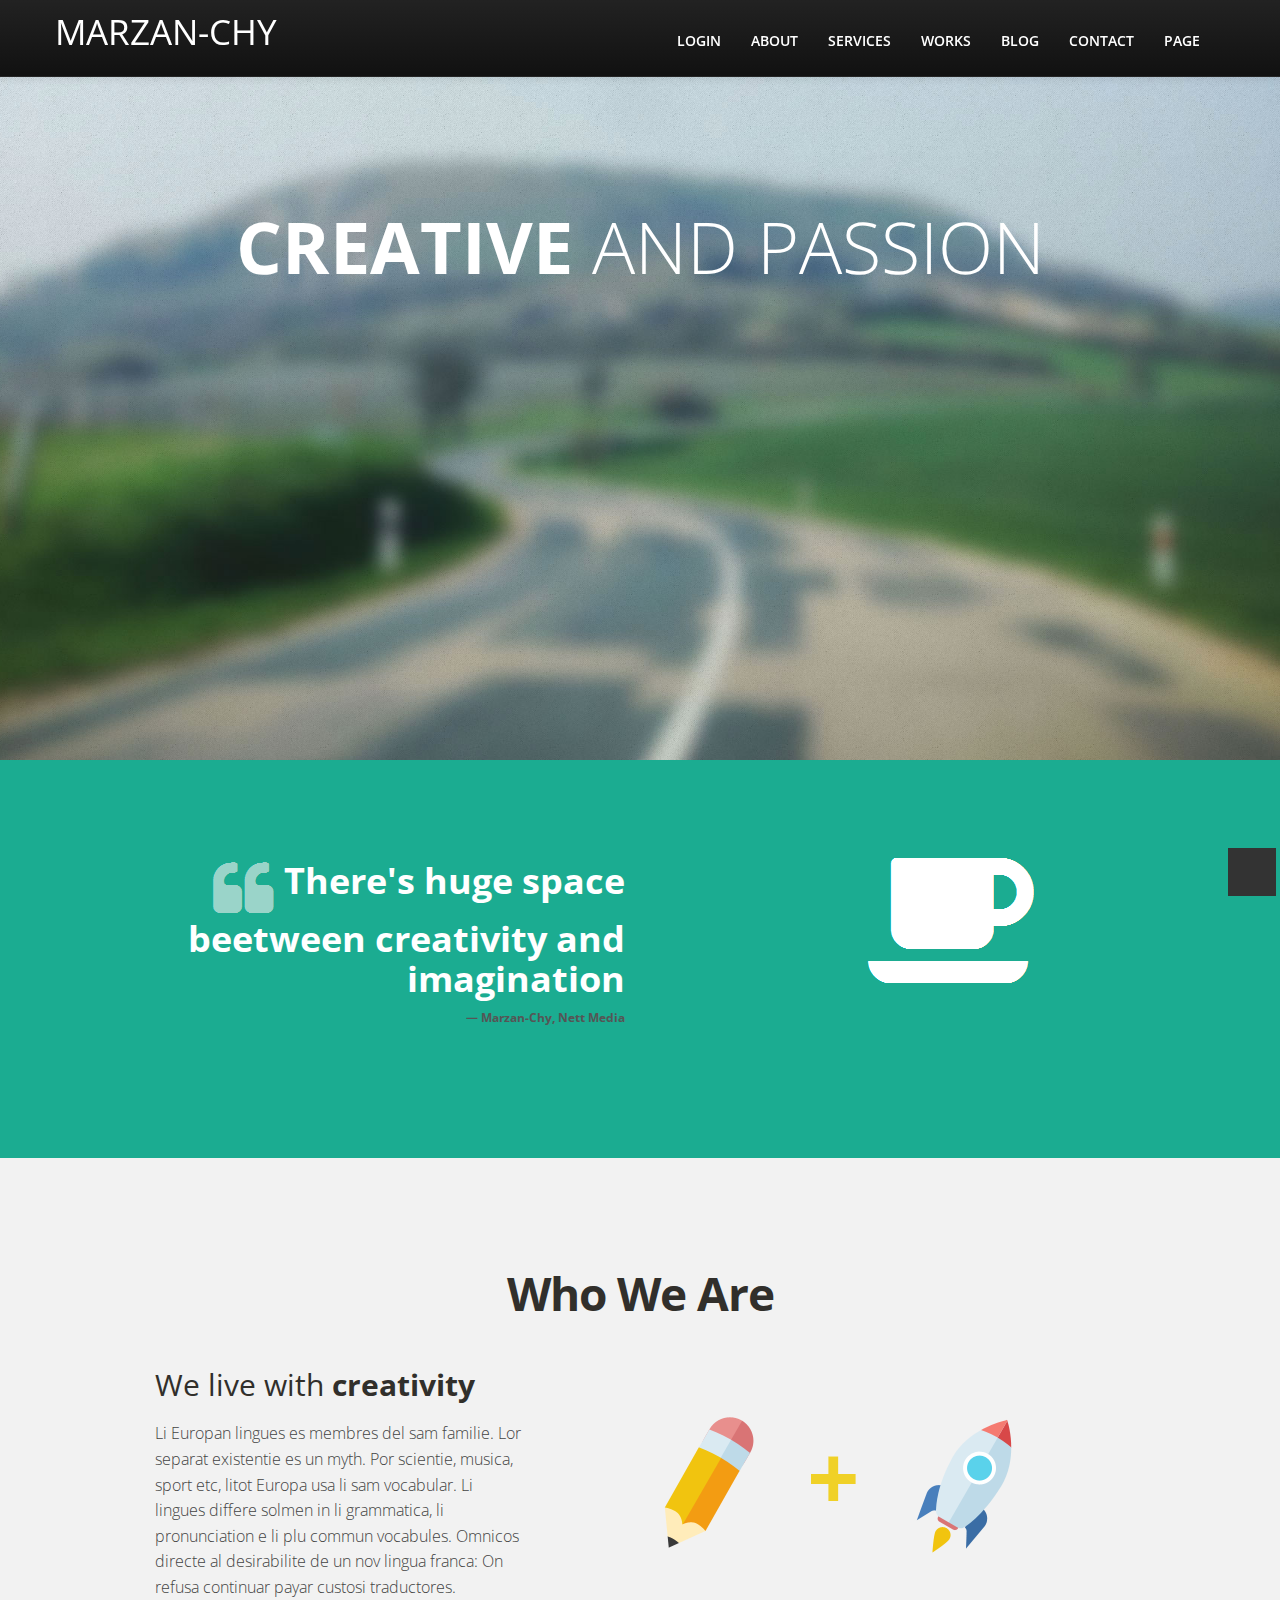
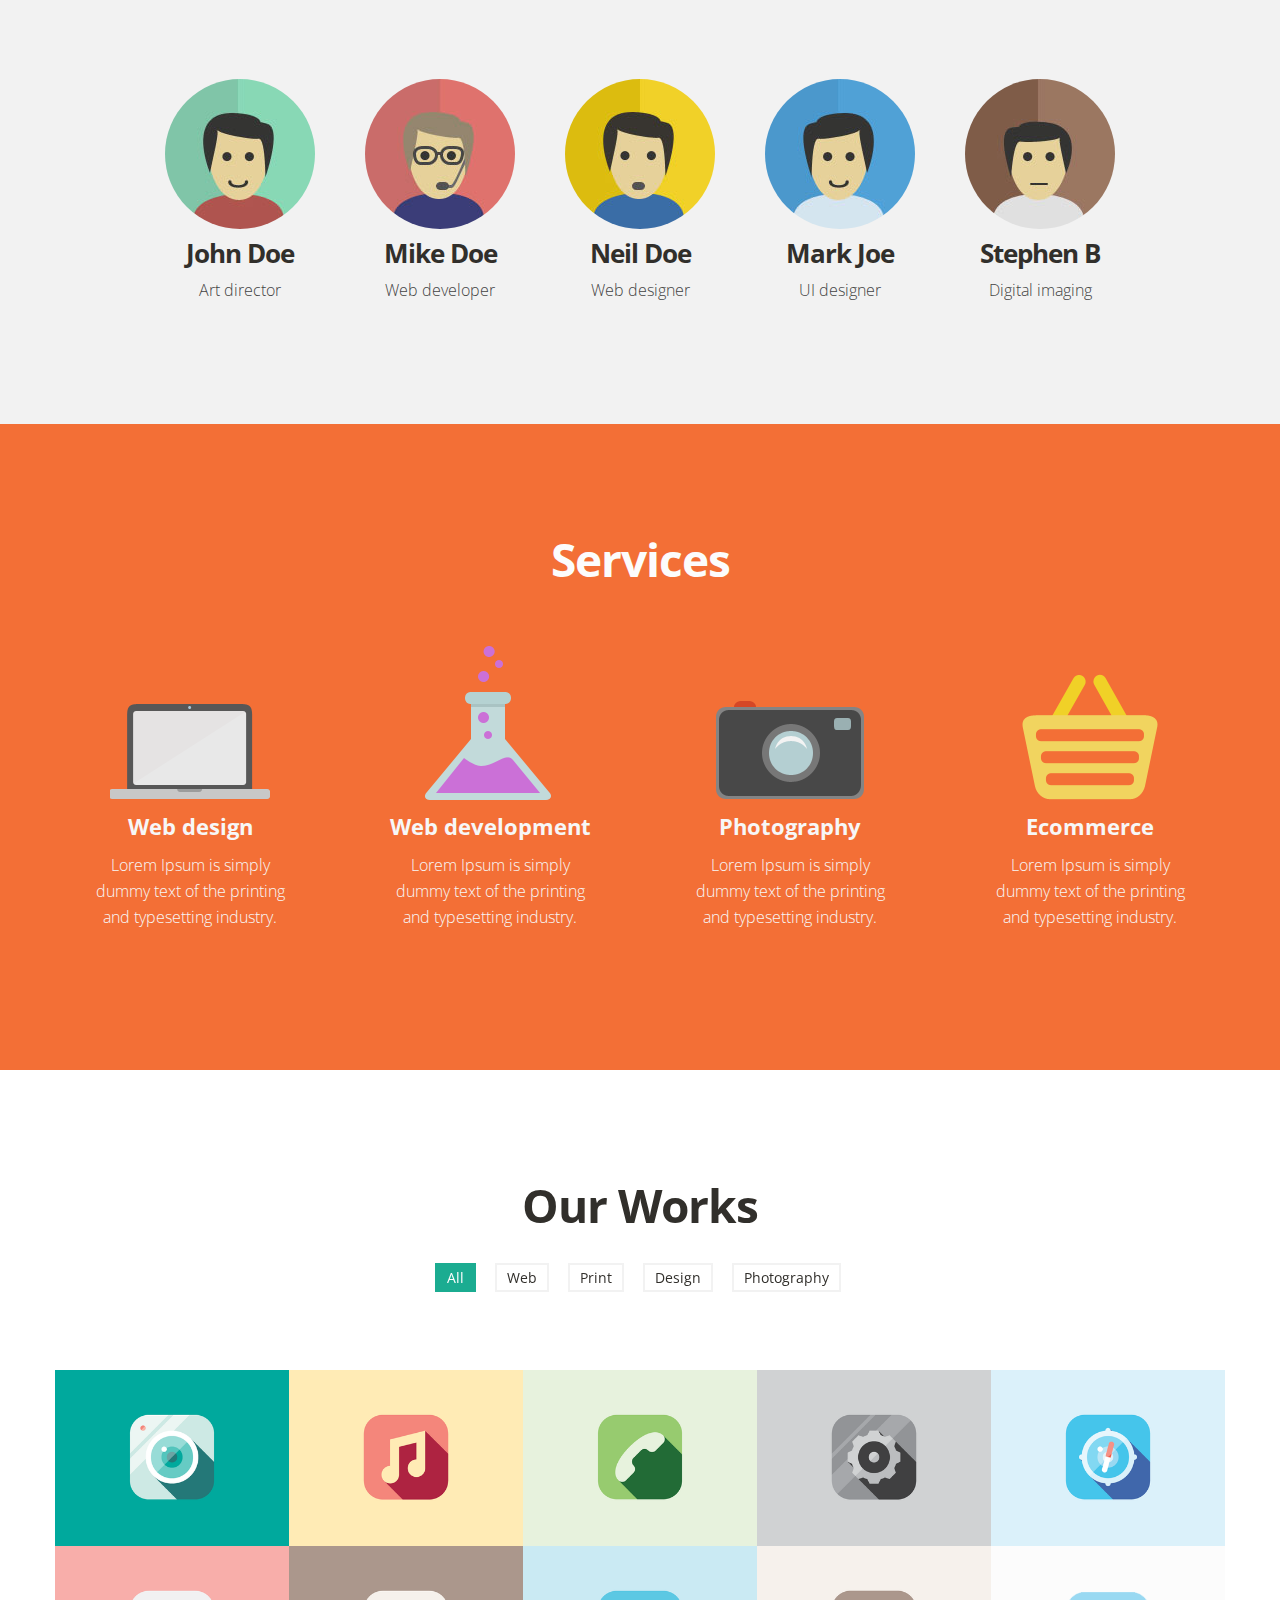
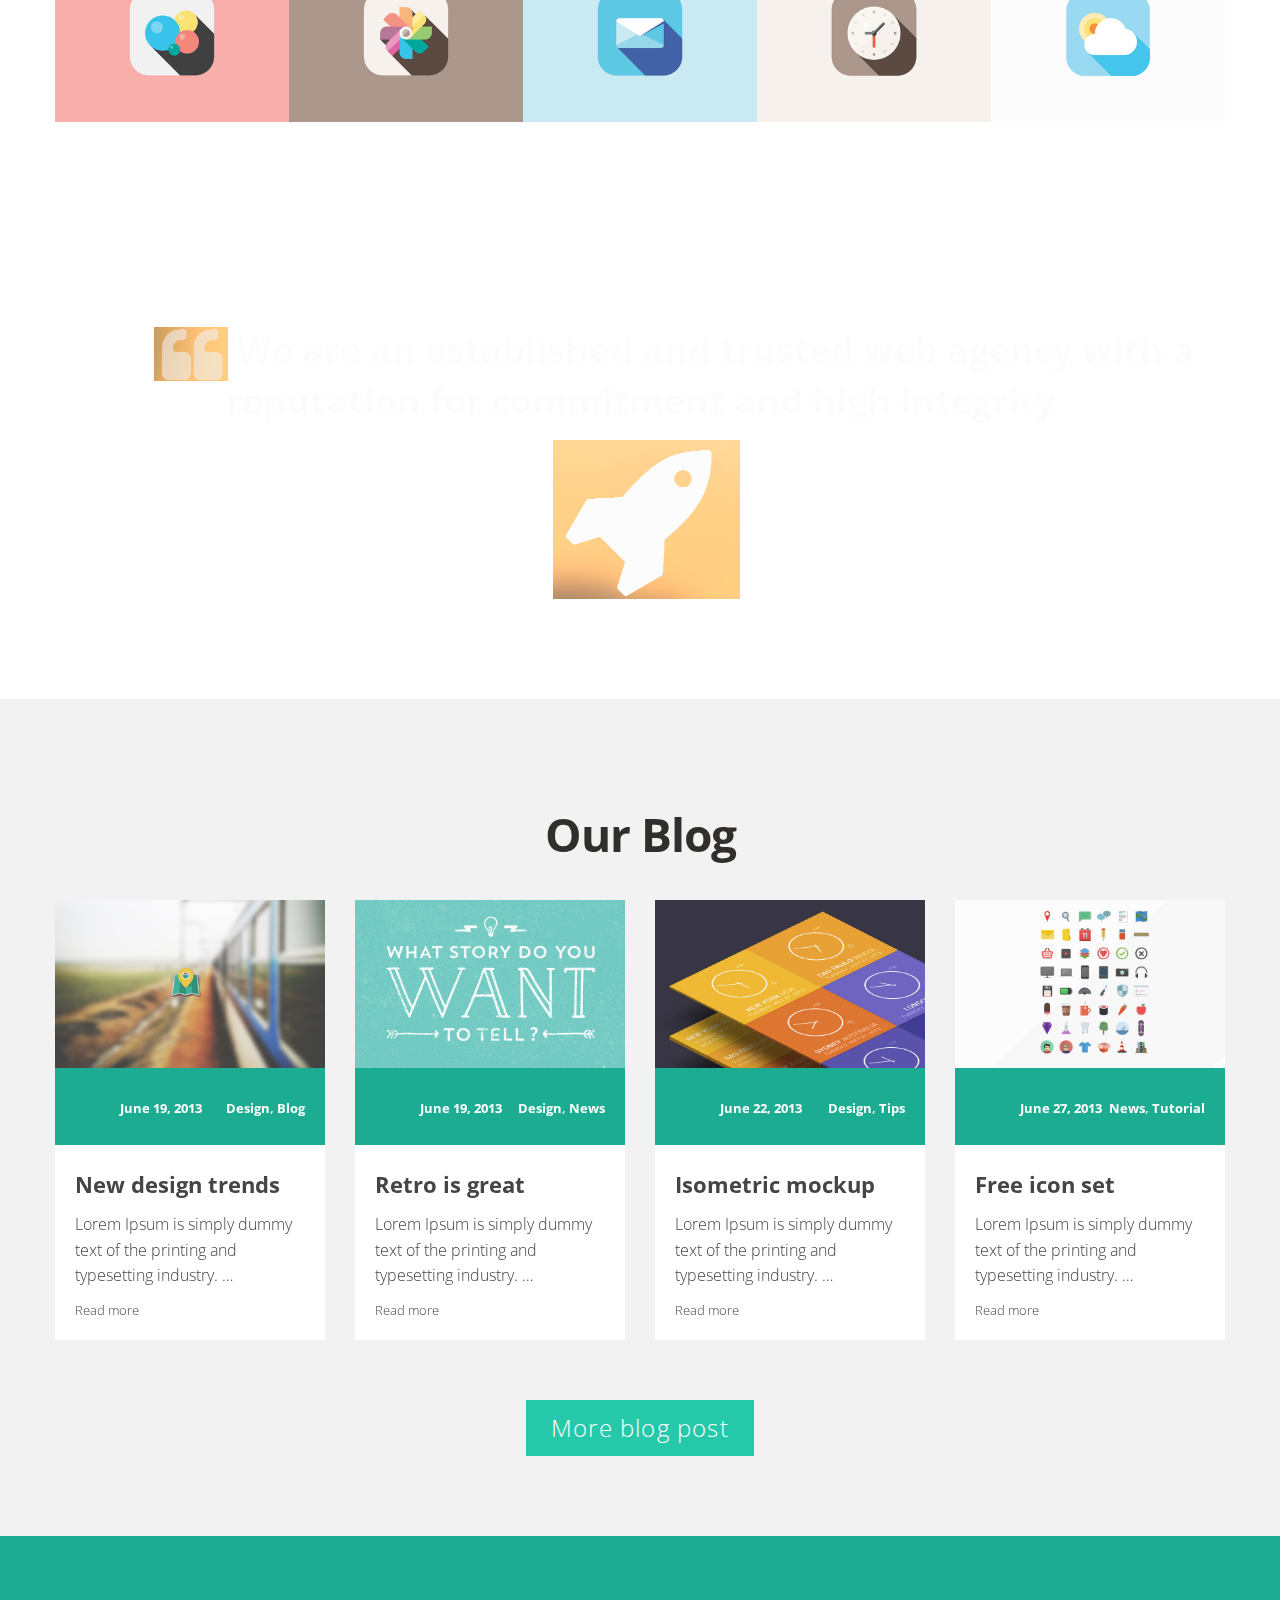
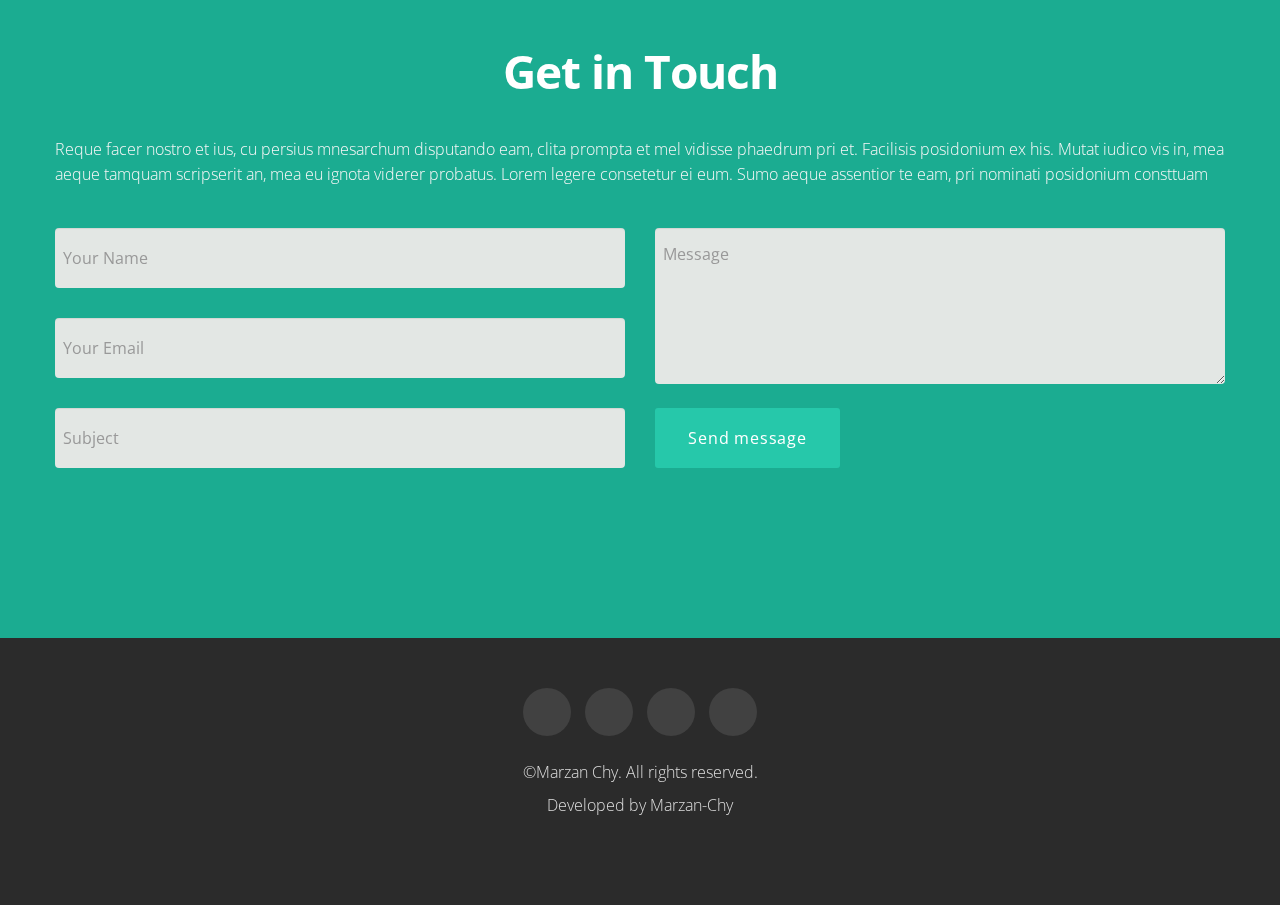
==== index.html @ b180c830 "Update index.html" ====
<!DOCTYPE HTML>
<html lang="en">

<head>
	<meta charset="utf-8">
	<title>Marzan-Portfolio</title>
	<meta name="viewport" content="width=device-width, initial-scale=1.0">
	<meta name="description" content="">
	<meta name="author" content="">
	<link href="bootstrap-responsive.css" rel="stylesheet">
	<link href="style.css" rel="stylesheet">
	<link href="default.css" rel="stylesheet">
	<link rel="shortcut icon" href="favicon.ico">
	<!-- =======================================================
    Theme Name: Marzan Chy
    Theme URL:https://m.facebook.com/marzan40
    Author:Marzan
    Author URL: https://marzanchy.blogspot.com
	======================================================= -->
</head>

<body>
	<!-- navbar -->
	<div class="navbar-wrapper">
		<div class="navbar navbar-inverse navbar-fixed-top">
			<div class="navbar-inner">
				<div class="container">
					<!-- Responsive navbar -->
					<a class="btn btn-navbar" data-toggle="collapse" data-target=".nav-collapse"><span class="icon-bar"></span><span class="icon-bar"></span><span class="icon-bar"></span>
				</a>
					<h1 class="brand"><a href="index.html">Marzan-</a></h1>
					<h1 class="brand"><a href="index.html">chy</a></h1>
					
					<!-- navigation -->
					<nav class="pull-right nav-collapse collapse">
						<ul id="menu-main" class="nav">
							<li><a title="team" href="form-login.html">Login</a></li>
							<li><a title="team" href="#about">About</a></li>
							<li><a title="services" href="#services">Services</a></li>
							<li><a title="works" href="#works">Works</a></li>
							<li><a title="blog" href="#blog">Blog</a></li>
							<li><a title="contact" href="#contact">Contact</a></li>
							<li><a href="page.html">Page</a></li>
						</ul>
					</nav>
				</div>
			</div>
		</div>
	</div>
	<!-- Header area -->
	<div id="header-wrapper" class="header-slider">
		<header class="clearfix">
			<div class="logo">
				<a href="form-login.html"><img src="lo.jpg" alt="" /></a>
				<a href="signup.html"><img src="re.jpg" alt="" /></a>
				
			</div>
			<div class="container">
				<div class="row">
					<div class="span12">
						<div id="main-flexslider" class="flexslider">
							<ul class="slides">
								<li>
									<p class="home-slide-content">
										<strong>creative</strong> and passion
									</p>
								</li>
								<li>
									<p class="home-slide-content">
										Eat and drink <strong>design</strong>
									</p>
								</li>
								<li>
									<p class="home-slide-content">
										We loves <strong>simplicity</strong>
									</p>
								</li>
							</ul>
						</div>
						<!-- end slider -->
					</div>
				</div>
			</div>
		</header>
	</div>
	<!-- spacer section -->
	<section class="spacer green">
		<div class="container">
			<div class="row">
				<div class="span6 alignright flyLeft">
					<blockquote class="large">
					<img src="Capture2.PNG" alt="" />
						There's huge space beetween creativity and imagination <cite>Marzan-Chy, Nett Media</cite>
					</blockquote>
				</div>
				<div class="span6 aligncenter flyRight">
					<i class="icon-coffee icon-10x"><img src="Capture.PNG" alt="" /></i>
				</div>
			</div>
		</div>
	</section>
	<!-- end spacer section -->
	<!-- section: team -->
	<section id="about" class="section">
		<div class="container">
			<h4>Who We Are</h4>
			<div class="row">
				<div class="span4 offset1">
					<div>
						<h2>We live with <strong>creativity</strong></h2>
						<p>
							Li Europan lingues es membres del sam familie. Lor separat existentie es un myth. Por scientie, musica, sport etc, litot Europa usa li sam vocabular. Li lingues differe solmen in li grammatica, li pronunciation e li plu commun vocabules. Omnicos directe
							al desirabilite de un nov lingua franca: On refusa continuar payar custosi traductores.
						</p>
					</div>
				</div>
				<div class="span6">
					<div class="aligncenter">
						<img src="creativity.png" alt="" />
					</div>
				</div>
			</div>
			<div class="row">
				<div class="span2 offset1 flyIn">
					<div class="people">
						<img class="team-thumb img-circle" src="img-1.jpg" alt="" />
						<h3>John Doe</h3>
						<p>
							Art director
						</p>
					</div>
				</div>
				<div class="span2 flyIn">
					<div class="people">
						<img class="team-thumb img-circle" src="img-2.jpg" alt="" />
						<h3>Mike Doe</h3>
						<p>
							Web developer
						</p>
					</div>
				</div>
				<div class="span2 flyIn">
					<div class="people">
						<img class="team-thumb img-circle" src="img-3.jpg" alt="" />
						<h3>Neil Doe</h3>
						<p>
							Web designer
						</p>
					</div>
				</div>
				<div class="span2 flyIn">
					<div class="people">
						<img class="team-thumb img-circle" src="img-4.jpg" alt="" />
						<h3>Mark Joe</h3>
						<p>
							UI designer
						</p>
					</div>
				</div>
				<div class="span2 flyIn">
					<div class="people">
						<img class="team-thumb img-circle" src="img-5.jpg" alt="" />
						<h3>Stephen B</h3>
						<p>
							Digital imaging
						</p>
					</div>
				</div>
			</div>
		</div>
		<!-- /.container -->
	</section>
	<!-- end section: team -->
	<!-- section: services -->
	<section id="services" class="section orange">
		<div class="container">
			<h4>Services</h4>
			<!-- Four columns -->
			<div class="row">
				<div class="span3 animated-fast flyIn">
					<div class="service-box">
						<img src="laptop.png" alt="" />
						<h2>Web design</h2>
						<p>
							Lorem Ipsum is simply dummy text of the printing and typesetting industry.
						</p>
					</div>
				</div>
				<div class="span3 animated flyIn">
					<div class="service-box">
						<img src="lab.png" alt="" />
						<h2>Web development</h2>
						<p>
							Lorem Ipsum is simply dummy text of the printing and typesetting industry.
						</p>
					</div>
				</div>
				<div class="span3 animated-fast flyIn">
					<div class="service-box">
						<img src="camera.png" alt="" />
						<h2>Photography</h2>
						<p>
							Lorem Ipsum is simply dummy text of the printing and typesetting industry.
						</p>
					</div>
				</div>
				<div class="span3 animated-slow flyIn">
					<div class="service-box">
						<img src="basket.png" alt="" />
						<h2>Ecommerce</h2>
						<p>
							Lorem Ipsum is simply dummy text of the printing and typesetting industry.
						</p>
					</div>
				</div>
			</div>
		</div>
	</section>
	<!-- end section: services -->
	<!-- section: works -->
	<section id="works" class="section">
		<div class="container clearfix">
			<h4>Our Works</h4>
			<!-- portfolio filter -->
			<div class="row">
				<div id="filters" class="span12">
					<ul class="clearfix">
						<li>
							<a href="#" data-filter="*" class="active">
								<h5>All</h5>
							</a>
						</li>
						<li>
							<a href="#" data-filter=".web">
								<h5>Web</h5>
							</a>
						</li>
						<li>
							<a href="#" data-filter=".print">
								<h5>Print</h5>
							</a>
						</li>
						<li>
							<a href="#" data-filter=".design">
								<h5>Design</h5>
							</a>
						</li>
						<li>
							<a href="#" data-filter=".photography">
								<h5>Photography</h5>
							</a>
						</li>
					</ul>
				</div>
				<!-- END PORTFOLIO FILTERING -->
			</div>
			<div class="row">
				<div class="span12">
					<div id="portfolio-wrap">
						<!-- portfolio item -->
						<div class="portfolio-item grid print photography">
							<div class="portfolio">
								<a href="big.jpg" data-pretty="prettyPhoto[gallery1]" class="portfolio-image">
						<img src="1.png" alt="" />
						<div class="portfolio-overlay">
							<div class="thumb-info">
								<h5>Portfolio name</h5>
								<i class="icon-plus icon-2x"></i>
							</div>
						</div>
						</a>
							</div>
						</div>
						<!-- end portfolio item -->
						<!-- portfolio item -->
						<div class="portfolio-item grid print design web">
							<div class="portfolio">
								<a href="big.jpg" data-pretty="prettyPhoto[gallery1]" class="portfolio-image">
						<img src="2.png" alt="" />
						<div class="portfolio-overlay">
							<div class="thumb-info">
								<h5>Portfolio name</h5>
								<i class="icon-plus icon-2x"></i>
							</div>
						</div>
						</a>
							</div>
						</div>
						<!-- end portfolio item -->
						<!-- portfolio item -->
						<div class="portfolio-item grid print design">
							<div class="portfolio">
								<a href="img/works/big.jpg" data-pretty="prettyPhoto[gallery1]" class="portfolio-image">
						<img src="3.png" alt="" />
						<div class="portfolio-overlay">
							<div class="thumb-info">
								<h5>Portfolio name</h5>
								<i class="icon-plus icon-2x"></i>
							</div>
						</div>
						</a>
							</div>
						</div>
						<!-- end portfolio item -->
						<!-- portfolio item -->
						<div class="portfolio-item grid photography web">
							<div class="portfolio">
								<a href="big.jpg" data-pretty="prettyPhoto[gallery1]" class="portfolio-image">
						<img src="4.png" alt="" />
						<div class="portfolio-overlay">
							<div class="thumb-info">
								<h5>Portfolio name</h5>
								<i class="icon-plus icon-2x"></i>
							</div>
						</div>
						</a>
							</div>
						</div>
						<!-- end portfolio item -->
						<!-- portfolio item -->
						<div class="portfolio-item grid photography web">
							<div class="portfolio">
								<a href="big.jpg" data-pretty="prettyPhoto[gallery1]" class="portfolio-image">
						<img src="5.png" alt="" />
						<div class="portfolio-overlay">
							<div class="thumb-info">
								<h5>Portfolio name</h5>
								<i class="icon-plus icon-2x"></i>
							</div>
						</div>
						</a>
							</div>
						</div>
						<!-- end portfolio item -->
						<!-- portfolio item -->
						<div class="portfolio-item grid photography web">
							<div class="portfolio">
								<a href="big.jpg" data-pretty="prettyPhoto[gallery1]" class="portfolio-image">
						<img src="6.png" alt="" />
						<div class="portfolio-overlay">
							<div class="thumb-info">
								<h5>Portfolio name</h5>
								<i class="icon-plus icon-2x"></i>
							</div>
						</div>
						</a>
							</div>
						</div>
						<!-- end portfolio item -->
						<!-- portfolio item -->
						<div class="portfolio-item grid photography web">
							<div class="portfolio">
								<a href="big.jpg" data-pretty="prettyPhoto[gallery1]" class="portfolio-image">
						<img src="7.png" alt="" />
						<div class="portfolio-overlay">
							<div class="thumb-info">
								<h5>Portfolio name</h5>
								<i class="icon-plus icon-2x"></i>
							</div>
						</div>
						</a>
							</div>
						</div>
						<!-- end portfolio item -->
						<!-- portfolio item -->
						<div class="portfolio-item grid photography">
							<div class="portfolio">
								<a href="big.jpg" data-pretty="prettyPhoto[gallery1]" class="portfolio-image">
						<img src="8.png" alt="" />
						<div class="portfolio-overlay">
							<div class="thumb-info">
								<h5>Portfolio name</h5>
								<i class="icon-plus icon-2x"></i>
							</div>
						</div>
						</a>
							</div>
						</div>
						<!-- end portfolio item -->
						<!-- portfolio item -->
						<div class="portfolio-item grid photography web">
							<div class="portfolio">
								<a href="big.jpg" data-pretty="prettyPhoto[gallery1]" class="portfolio-image">
						<img src="9.png" alt="" />
						<div class="portfolio-overlay">
							<div class="thumb-info">
								<h5>Portfolio name</h5>
								<i class="icon-plus icon-2x"></i>
							</div>
						</div>
						</a>
							</div>
						</div>
						<!-- end portfolio item -->
						<!-- portfolio item -->
						<div class="portfolio-item grid design web">
							<div class="portfolio">
								<a href="big.jpg" data-pretty="prettyPhoto[gallery1]" class="portfolio-image">
						<img src="10.png" alt="" />
						<div class="portfolio-overlay">
							<div class="thumb-info">
								<h5>Portfolio name</h5>
								<i class="icon-plus icon-2x"></i>
							</div>
						</div>
						</a>
							</div>
						</div>
						<!-- end portfolio item -->
					</div>
				</div>
			</div>
		</div>
	</section>
	<!-- spacer section -->
	<section class="spacer bg3">
		<div class="container">
			<div class="row">
				<div class="span12 aligncenter flyLeft">
					<blockquote class="large"><img src="Capture5.PNG" alt="" />
						We are an established and trusted web agency with a reputation for commitment and high integrity
					</blockquote>
				</div>
				<div class="span12 aligncenter flyRight">
					<i class="icon-rocket icon-10x"><img src="Capture4.PNG" alt="" /></i>
				</div>
			</div>
		</div>
	</section>
	<!-- end spacer section -->
	<!-- section: blog -->
	<section id="blog" class="section">
		<div class="container">
			<h4>Our Blog</h4>
			<!-- Three columns -->
			<div class="row">
				<div class="span3">
					<div class="home-post">
						<div class="post-image">
							<img class="max-img" src="img1.jpg" alt="" />
						</div>
						<div class="post-meta">
							<i class="icon-file icon-2x"></i>
							<span class="date">June 19, 2013</span>
							<span class="tags"><a href="#">Design</a>, <a href="#">Blog</a></span>
						</div>
						<div class="entry-content">
							<h5><strong><a href="#">New design trends</a></strong></h5>
							<p>
								Lorem Ipsum is simply dummy text of the printing and typesetting industry. &hellip;
							</p>
							<a href="#" class="more">Read more</a>
						</div>
					</div>
				</div>
				<div class="span3">
					<div class="home-post">
						<div class="post-image">
							<img class="max-img" src="img2.jpg" alt="" />
						</div>
						<div class="post-meta">
							<i class="icon-file icon-2x"></i>
							<span class="date">June 19, 2013</span>
							<span class="tags"><a href="#">Design</a>, <a href="#">News</a></span>
						</div>
						<div class="entry-content">
							<h5><strong><a href="#">Retro is great</a></strong></h5>
							<p>
								Lorem Ipsum is simply dummy text of the printing and typesetting industry. &hellip;
							</p>
							<a href="#" class="more">Read more</a>
						</div>
					</div>
				</div>
				<div class="span3">
					<div class="home-post">
						<div class="post-image">
							<img class="max-img" src="img3.jpg" alt="" />
						</div>
						<div class="post-meta">
							<i class="icon-file icon-2x"></i>
							<span class="date">June 22, 2013</span>
							<span class="tags"><a href="#">Design</a>, <a href="#">Tips</a></span>
						</div>
						<div class="entry-content">
							<h5><strong><a href="#">Isometric mockup</a></strong></h5>
							<p>
								Lorem Ipsum is simply dummy text of the printing and typesetting industry. &hellip;
							</p>
							<a href="#" class="more">Read more</a>
						</div>
					</div>
				</div>
				<div class="span3">
					<div class="home-post">
						<div class="post-image">
							<img class="max-img" src="img4.jpg" alt="" />
						</div>
						<div class="post-meta">
							<i class="icon-file icon-2x"></i>
							<span class="date">June 27, 2013</span>
							<span class="tags"><a href="#">News</a>, <a href="#">Tutorial</a></span>
						</div>
						<div class="entry-content">
							<h5><strong><a href="#">Free icon set</a></strong></h5>
							<p>
								Lorem Ipsum is simply dummy text of the printing and typesetting industry. &hellip;
							</p>
							<a href="#" class="more">Read more</a>
						</div>
					</div>
				</div>
			</div>
			<div class="blankdivider30"></div>
			<div class="aligncenter">
				<a href="#" class="btn btn-large btn-theme">More blog post</a>
			</div>
		</div>
	</section>

	<!-- end spacer section -->
	<!-- section: contact -->
	<section id="contact" class="section green">
		<div class="container">
			<h4>Get in Touch</h4>
			<p>
				Reque facer nostro et ius, cu persius mnesarchum disputando eam, clita prompta et mel vidisse phaedrum pri et. Facilisis posidonium ex his. Mutat iudico vis in, mea aeque tamquam scripserit an, mea eu ignota viderer probatus. Lorem legere consetetur ei
				eum. Sumo aeque assentior te eam, pri nominati posidonium consttuam
			</p>
			<div class="blankdivider30">
			</div>
			<div class="row">
				<div class="span12">
					<div class="cform" id="contact-form">
						<div id="sendmessage">Your message has been sent. Thank you!</div>
						<div id="errormessage"></div>
						<form action="" method="post" role="form" class="contactForm">
							<div class="row">
								<div class="span6">
									<div class="field your-name form-group">
										<input type="text" name="name" class="form-control" id="name" placeholder="Your Name" data-rule="minlen:4" data-msg="Please enter at least 4 chars" />
										<div class="validation"></div>
									</div>
									<div class="field your-email form-group">
										<input type="text" class="form-control" name="email" id="email" placeholder="Your Email" data-rule="email" data-msg="Please enter a valid email" />
										<div class="validation"></div>
									</div>
									<div class="field subject form-group">
										<input type="text" class="form-control" name="subject" id="subject" placeholder="Subject" data-rule="minlen:4" data-msg="Please enter at least 8 chars of subject" />
										<div class="validation"></div>
									</div>
								</div>
								<div class="span6">
									<div class="field message form-group">
										<textarea class="form-control" name="message" rows="5" data-rule="required" data-msg="Please write something for us" placeholder="Message"></textarea>
										<div class="validation"></div>
									</div>
									<input type="submit" value="Send message" class="btn btn-theme pull-left">
								</div>
							</div>
						</form>
					</div>
				</div>
				<!-- ./span12 -->
			</div>
		</div>
	</section>
	<footer>
		<div class="container">
			<div class="row">
				<div class="span6 offset3">
					<ul class="social-networks">
						<li title="Istragram"><a href="#"><i class="icon-circled icon-bgdark icon-instagram icon-2x"></i></a></li>
						<li title="Twitter"><a href="#"><i class="icon-circled icon-bgdark icon-twitter icon-2x"></i></a></li>
						<li title="Dribble"><a href="#"><i class="icon-circled icon-bgdark icon-dribbble icon-2x"></i></a></li>
						<li title="Pinterest"><a href="#"><i class="icon-circled icon-bgdark icon-pinterest icon-2x"></i></a></li>
					</ul>
					<p class="copyright">
						&copy;Marzan Chy. All rights reserved.
						<div class="credits">
							<!--
                All the links in the footer should remain intact.
                You can delete the links only if you purchased the pro version.
                Licensing information: https://bootstrapmade.com/license/
                Purchase the pro version with working PHP/AJAX contact form: https://bootstrapmade.com/buy/?theme=Maxim
              -->
							 Developed by <a href="https://marzanchy.github.io/web/"> Marzan-Chy</a>
						</div>
					</p>
				</div>
			</div>
		</div>
		<!-- ./container -->
	</footer>
	<a href="#" class="scrollup"><i class="icon-angle-up icon-square icon-bgdark icon-2x"></i></a>
	<script src="jquery.js"></script>
	<script src="jquery.scrollTo.js"></script>
	<script src="jquery.nav.js"></script>
	<script src="jquery.localScroll.js"></script>
	<script src="bootstrap.js"></script>
	<script src="jquery.prettyPhoto.js"></script>
	<script src="isotope.js"></script>
	<script src="jquery.flexslider.js"></script>
	<script src="inview.js"></script>
	<script src="animate.js"></script>
	<script src="custom.js"></script>
	<script src="contactform.js"></script>

</body>

</html>
---- style.css ----
/*
    Theme Name: Maxim
    Theme URL: https://bootstrapmade.com/maxim-free-onepage-bootstrap-theme/
    Author: BootstrapMade.com
    Author URL: https://bootstrapmade.com
*/

/*
===========================
CONTENTS:

01 General
02 Typography
03 Non-semantic
04 Navbar
05 Page sections
06 Footer
07 Icons
08 Buttons
09 Media queries 
===========================
*/
/* Import css */
/* Google font */
@import url('https://fonts.googleapis.com/css?family=Open+Sans:300,400,600,700');
/* bootstrap */
@import url('bootstrap.css');
/* bootstrap responsive */
@import url('bootstrap-responsive.css');
/* prettyPhoto */
@import url('prettyPhoto.css');
/* flexslider */
@import url('flexslider.css');

/* font awesome */
@import url('font-awesome.css');
/* overwrite */
@import url('overwrite.css');
/* animation */
@import url('animate.css');



/* =========================================================
01. General
============================================================ */

div, article, section, header, footer, nav, li {
	position:relative;
}
.group:after {
	display:block;
	height:0;
	clear:both;
	content:".";
	visibility:hidden; /* For clearing */
}
body {
	background:#fff;
	color: #444;
	font-size: 16px;
	font-weight:300;
	font-family:'Open Sans', Arial, sans-serif;
}

body {
    padding-top: 60px; /* 60px to make the container go all the way to the bottom of the topbar */
}

::-moz-selection {
	color:#333;
}
::selection {
	color:#333;
}

/* scroll to top */
.scrollup{
    position:fixed;
	width:32px;
	height:32px;
    bottom:20px;
    right:20px;
}

a.scrollup {
background: url(Capture3.PNG) no-repeat;
	outline:0;
	text-decoration:none;
}

a.scrollup:hover,a.scrollup:active,a.scrollup:focus {
	opacity:1;
	text-decoration:none;
	-webkit-transition: all 400ms ease-out 0s;	
	   -moz-transition: all 400ms ease-out 0s;
		 -o-transition: all 400ms ease-out 0s;
		    transition: all 400ms ease-out 0s;
}
a.scrollup i:hover {
	text-decoration:none;
}

.blankdivider10 {
	height: 10px;
	display: block;
}

.blankdivider20 {
	height: 20px;
	display: block;
}
.blankdivider30 {
	height: 30px;
	display: block;
}

.row {
	margin-bottom:30px;
}

.row .row{
	margin-bottom:30px;
}

.row.nomargin {
	margin-bottom:0;
}


/*---------- forms ----------*/

input[type=text], input[type=submit], textarea {
	width: 100%;
	padding: 0.5em;
	font-size: 1em;
	margin-bottom: 1.5em;
	box-sizing: border-box;
	-moz-box-sizing: border-box;
	-webkit-box-sizing: border-box;
}
input, button, select, textarea {
	font-family:'Open Sans', Arial, sans-serif;
}
/* =========================================================
02. Typography
============================================================ */

p {
	line-height: 1.6em;
	margin: 0 0 10px 0;
}

blockquote {
	font-size:18px;
	border:none;
	padding:0;
}

blockquote.large {
	font-size:36px;
	font-weight:700;
	line-height:1.1em;
}
blockquote.large:before {
	font-size:64px;
	font-family: FontAwesome;
	content: "\f10d";
	margin-right:20px;
}

blockquote cite 						{ display:block; font-size:12px;}
blockquote cite:before 					{ content:"\2014 \0020"; }
blockquote cite a,
blockquote cite a:visited,
blockquote cite a:visited 				{ color:#555; }

ul, ol {
	font-size: 1em; /* 16px */
	line-height: 1.5; /* 24px */
	margin: 0 0 1.5em 0;
}
body, input, textarea {
}

a {
  color: #454545;
  text-decoration: none;
}

a:hover, a:active {
	text-decoration: underline;
}
h1, h2, h3, h4, h5, h6 {
	font-weight: 400;
	color: #312f2b;
	line-height:1.1em;
	font-family:'Open Sans', Arial, sans-serif;
}
h1 {
	font-size: 36px;
	margin-bottom:20px;
}
h2 {
	font-size: 30px;
	margin-bottom:20px;
}
h3 {
	font-size: 26px;
	margin-bottom:20px;
}
h4 {
	font-size: 22px;
	margin-bottom:20px;
}
h5 {
	font-size: 18px;
	margin-bottom:15px;
}
h6 {
	font-size: 16px;
	margin-bottom:10px;
}
strong {
	font-weight:700;
	font-family: 'Open Sans', sans-serif;
}
small {
	font-size: 0.75em; /* 12px */
	line-height: 2; /* 24px */
	margin-top: 2em;
	margin-bottom: 0em;
}
em {
	font-style: normal;
	font-family: 'Open Sans';
}
.muted {
	color: #A5A5A2;
}
.impressed {
	text-shadow:
 -1px -1px 0 rgba(0, 0, 0, 0.5), /* shadow */  1px 1px 0 rgba(255, 255, 255, 0.9); /* highlight */
}

h2.pagetitle {
	color:#fff;
	font-size:46px;
}

/* =========================================================
03. Misc
============================================================ */

.hide-text {
	text-indent: 100%;
	white-space: nowrap;
	overflow: hidden;
	font-size: 1em;
}
.alignright {
	text-align: right;
}
.alignleft {
	text-align: left;
}
.aligncenter {
	text-align: center;
}
.medium {
	font-weight: normal;
}

/* =========================================================
04. Navigation
============================================================ */

.navbar-fixed-top .container {
/* Uncomment to make nav expand full width */
 /*	width: auto; */
}
.navbar .brand {
	margin-left:0;
	padding: 0;
	margin-top: 1.05em;
}
.navbar .brand a {
	padding: 0;
	color: #fff;
	font-size: 1.75em;
	margin-left: 0;
	font-weight:bold;
	font-family:'Open Sans', Arial, sans-serif;
	font-weight: 400;
	text-transform:uppercase;
}
.navbar .brand a:hover {
	text-decoration: none;
 transition: color .15s linear;
 -webkit-transition: color .15s linear;
 -moz-transition: color .15s linear;
}
.navbar .brand a:focus {
	outline: none;
}
/***************My FFFF00  edit**************/













.navbar-inner {
	min-height: 4.75em;
}
.navbar-inverse .navbar-inner {
	background-repeat: repeat;
	background-color: #0b333f;
}
.navbar-wrapper {
	overflow:hidden;
}
#menu-main {
	margin-top: 1.125em;
}
ul#menu-main > li > a {
	font-weight: 600;
	color: #fff;
	font-size:14px;
	text-transform:uppercase;
}
ul#menu-main > li > a:hover {
	padding: 9px 15px;
	border-radius: 3px;
	-webkit-border-radius: 3px;
	-moz-border-radius: 3px;
}
ul#menu-main > li > a:focus {
	outline:0;
}

.navbar-inverse .brand, .navbar-inverse .nav > li > a {
	text-shadow: none;
}


/* =========================================================
05. Page sections
============================================================ */

/* === section header === */

#header-wrapper {
	width: 100%;
	min-height: 600px;
	margin-top: -60px;
	padding-top:160px;
	text-align:center;
}


#header-wrapper h1 {
	color: #FFFFFF;
	font-size: 4em;
	font-weight: 400;
	margin: 1em 0;
}
#header-wrapper h2 {
	color: #fff;
	font-family: 'Open Sans', sans serif;
	font-size: 2em;
	font-weight: normal;
	margin: 0.5em 0;
	text-shadow: 1px 1px 1px #333333;
}

header .logo {
	text-align:center;
	margin-bottom:30px;
}

/* --- Header slider --- */
#header-wrapper.header-slider {
	background: #444 url(bg-1.jpg) no-repeat center center fixed;
	-webkit-background-size: cover;
	-moz-background-size: cover;
	-o-background-size: cover;
	background-size: cover;
}

#main-flexslider ul.slides li p {
	font-size: 72px;
	text-transform: uppercase;
	position: relative;
	margin-bottom: 0px;
	text-align: center;
	line-height: 1;
	color:#fff;
}
#main-flexslider.flexslider {
		margin:0;
		background:none;
		border:none;
	-webkit-border-radius: 0;
	-moz-border-radius: 0;
	-o-border-radius: 0;
	border-radius: 0;
	box-shadow: none;
	-webkit-box-shadow: none;
	-moz-box-shadow: none;
	-o-box-shadow: none;
}



/* --- Header subscribe form --- */

#header-wrapper input[type=text] {
	background: rgba(227, 231, 228, 1);
	font-family: 'Open Sans', sans serif;
	font-size: 1.3125em;
	border: 0;
	text-align: center;
	vertical-align: middle;
	margin-bottom:0 !important;
}
#header-wrapper input[type=text]:focus {
	background: #43413e;
	color: #eff1ef;
	transition: background 0.25 ease-in;
	-moz-transition: background 0.25 ease-in;
	-webkit-transition: background 0.25 ease-in;
}
#header-wrapper input[type=text] {
	height: 2.9em;
	width:50%;
}
#header-wrapper input[type=submit] {
	color: #fff;
	width: 185px;
	height: 2.9em;
	font-size: 1.3125em; /* 21px */
	padding:0.5em;
	letter-spacing: 0.05em;
	margin: 0;
	border: 0;
	text-transform: none;
	border-radius: 3px;
	-moz-border-radius: 3px;
	-webkit-border-radius: 3px;
}
#header-wrapper input[type=submit]:hover, #header-wrapper input[type=submit]:active {
	background: #43413e !important;
}


section.section {
	padding: 100px 0 80px;
}
section.section h4 {
	text-align: center;
	margin-bottom: 40px;
	font-size: 46px;
	font-weight: 700;
	letter-spacing: -1px;
}
section.inner {
	padding: 50px 0 50px;
}



.section.orange h4 ,.section.green h4{
	color: #fcfcfc;
}
.section.orange p,.section.green p {
	color: #f7f7f7;
}


/* === section spacer === */

section.spacer {
	padding:90px 0 70px;
	color:#fcfcfc;
}

.spacer.green,.section.green {
	background:#1bac91;
}

.spacer.green,.section.green h4 {
	color:#fff;
}

.spacer.yellow,.section.yellow  {
	background:#ffe873;
}
.spacer.orange,.section.orange {
	background:#f36f36;
}

section.spacer.bg2 {
	background: url(bg-2.jpg) 50% 0 no-repeat fixed;
	width:100%;
	height:auto;
	margin:0;	
}

section.spacer.bg3 {
	background: url(bg-3.jpg) 50% 0 no-repeat fixed;
	width:100%;
	height:auto;
	margin:0;	
}

section.spacer blockquote.large:before {
	color:#eee;
	opacity:0.6;
}

section.spacer blockquote cite {
	color:#555;
}



/* === section works === */

#works h4 {
	margin-bottom:20px;
}

#portfolio {
	padding-bottom: 0;
}
/* === portfolio filter === */

#filters {
	margin-bottom: 0px;
	text-align: center;
	display: block;
	float: none;
	z-index: 2;
	position: relative;
}
#filters ul {
	margin: 0 0 20px;
	list-style: none;
	padding: 0;
}
#filters ul li {
	display: inline-block;
}
#filters ul li a {
	display: block;
	float: left;
	padding: 2px 5px;
	color: inherit;
	margin-right: 5px;
	margin-bottom: 5px;
	font-weight: 600;
}
#filters ul li a:hover,#filters ul li a:focus {
	text-decoration:none;
	outline:0;
}
#filters ul li a h5 {
	font-size: 14px;
	padding: 5px 10px 5px;
	border: 2px solid #f2f2f2;
}

#filters ul li a:hover h5, #filters ul li a.active h5 {
	color:#fcfcfc;
}




/* === portfolio wrap - grid === */
#portfolio-wrap {
	position: relative;
	padding: 0;
	width: 100.1%;
	margin: 0 auto;
	display: block;
}
#portfolio-wrap .grid {
	margin: 0;
	overflow: hidden;
	line-height: 0;
	width: 20%;
	border:0;
	padding: 0;
}
.portfolio-item.current {
	z-index: 101;
}
.portfolio-item {
	padding: 0;
	position: relative;
	overflow: hidden;
}
.portfolio-item .portfolio-image {
	overflow: hidden;
	display: block;
	position: relative;
}
.portfolio-item .portfolio-image img {
	width: 100%;
	height: auto;
}
.portfolio .portfolio-overlay {
	width: 100%;
	height: 100%;
	top: 0;
	left: 0;
	position: absolute;
	display: block;
	z-index: 4;
	opacity: 0;
	-moz-opacity: 0;
	filter: alpha(opacity=0);
	-webkit-transition: all 0.3s ease-in-out;
	-moz-transition: all 0.3s ease-in-out;
	-o-transition: all 0.3s ease-in-out;
	-ms-transition: all 0.3s ease-in-out;
	transition: all 0.3s ease-in-out;
}
.portfolio > a, .portfolio > a:hover {
	color: #ffffff;
}
.portfolio-item .portfolio > a:hover > .portfolio-overlay {
	opacity: 1;
	-moz-opacity: 1;
	filter: alpha(opacity=100);
}
.portfolio > a img {
	-webkit-transition: all 0.3s ease-in-out;
	-moz-transition: all 0.3s ease-in-out;
	-o-transition: all 0.3s ease-in-out;
	-ms-transition: all 0.3s ease-in-out;
	transition: all 0.3s ease-in-out;
}
.portfolio > a:hover img {
	-webkit-transition: all 0.3s ease-in-out;
	-moz-transition: all 0.3s ease-in-out;
	-o-transition: all 0.3s ease-in-out;
	-ms-transition: all 0.3s ease-in-out;
	transition: all 0.3s ease-in-out;
}
.portfolio .thumb-info {
	position: absolute;
	width: 100%;
	height: 100%;
	opacity: 0;
	-moz-opacity: 0;
	filter: alpha(opacity=0);
	-webkit-transition: all 0.3s ease-in-out;
	-moz-transition: all 0.3s ease-in-out;
	-o-transition: all 0.3s ease-in-out;
	-ms-transition: all 0.3s ease-in-out;
	transition: all 0.3s ease-in-out;
}
.portfolio a:hover .portfolio-overlay .thumb-info {
	opacity: 1;
	-moz-opacity: 1;
	filter: alpha(opacity=100);
}
.portfolio-overlay .thumb-info i {
	top: 50%;
}
.portfolio-overlay .thumb-info h5 {
	top: 20%;
	font-size: 18px;
}
.portfolio-overlay .thumb-info p {
	top: 50%;
	font-size: 13px;
}
.portfolio-overlay .thumb-info h5 {
	color: #ffffff;
	width: 100%;
	position: absolute;
	text-align: center;
}
.portfolio-overlay .thumb-info p {
	color: #ffffff;
	width: 100%;
	position: absolute;
	text-align: center;
	font-weight: bold;
}
.portfolio-overlay .thumb-info i {
	color: #ffffff;
	width: 100%;
	position: absolute;
	text-align: center;
	display: block;
}
/* === Isotope CSS3 transitions === */

.isotope, .isotope .isotope-item {
	-webkit-transition-duration: 0.8s;
	-moz-transition-duration: 0.8s;
	-ms-transition-duration: 0.8s;
	-o-transition-duration: 0.8s;
	transition-duration: 0.8s;
}
.isotope {
	-webkit-transition-property: height, width;
	-moz-transition-property: height, width;
	-ms-transition-property: height, width;
	-o-transition-property: height, width;
	transition-property: height, width;
}
.isotope .isotope-item {
	-webkit-transition-property: -webkit-transform, opacity;
	-moz-transition-property: -moz-transform, opacity;
	-ms-transition-property: -ms-transform, opacity;
	-o-transition-property: -o-transform, opacity;
	transition-property: transform, opacity;
}
/**** disabling Isotope CSS3 transitions ****/

.isotope.no-transition, .isotope.no-transition .isotope-item, .isotope .isotope-item.no-transition {
	-webkit-transition-duration: 0s;
	-moz-transition-duration: 0s;
	-ms-transition-duration: 0s;
	-o-transition-duration: 0s;
	transition-duration: 0s;
}


/* === section services === */

section#services h2 {
	font-size: 22px;
	margin-bottom: 15px;
	margin-top: 10px;
	text-align:center;
}
section#services p {
	margin:10px;
}


section#services .service-box {
	text-align: center;
	padding: 20px;
	-webkit-transition: all 0.3s ease-in-out;
	-moz-transition: all 0.3s ease-in-out;
	-o-transition: all 0.3s ease-in-out;
	-ms-transition: all 0.3s ease-in-out;
	transition: all 0.3s ease-in-out;
}
section#services .span3:hover {
	background:#e3e3e3;
}

section#services .service-box h2 {
	color: #f7f7f7;
	font-weight: 700;
}

section#services.section.orange .service-box:hover {
	background:#f36518;
}


/* === section blog === */

section#blog {
	background: #f2f2f2;
}

.home-post {
	background:#fff;
	
}

.home-post:hover {
	box-shadow: 0 0 16px rgba(0, 0, 0, 0.3);
	-moz-box-shadow: 0 0 16px rgba(0, 0, 0, 0.3);
	-webkit-box-shadow: 0 0 16px rgba(0, 0, 0, 0.3);
	-webkit-transition: all 0.4s ease-in-out;
	-moz-transition: all 0.4s ease-in-out;
	-o-transition: all 0.4s ease-in-out;
	-ms-transition: all 0.4s ease-in-out;
	transition: all 0.4s ease-in-out;
}


.home-post .entry-content {
	padding:20px;
}
.home-post .entry-content h5 a {
	font-size:22px;
}
.home-post .entry-content h5 a:hover {
	color:#312f2b;
	text-decoration:none;
}
.home-post .entry-content a.more {
	font-size:13px;
}
.home-post .post-meta {
	padding:20px;
	overflow:hidden;
	color:#fcfcfc;
}
.home-post .post-meta i {
	float:left;
	margin-right:20px;
}
.home-post .post-meta span {
	margin-top:10px;
}
.home-post .post-meta span.date {
	font-weight:700;
	font-size:13px;
	float:left;
}
.home-post .post-meta span.tags {
	font-weight:700;
	font-size:13px;
	float:right;
	color:#ddd;
}
.home-post .post-meta span.tags a {
	color:#fcfcfc;
}



/* === section about === */

section#about {
	background:#f2f2f2;
}

.people {
	text-align:center;
}

.people h3 {
	margin-bottom:10px;
	font-weight:700;
	letter-spacing:-1px;
}

.team-thumb {
	margin-top: 26px;
	text-align:center;
}

/* (spacer) latest tweet */
#tweet{
	text-align:center;
	margin:20px 0 0;
	font-size:20px;
	color:#fff;
}

#tweet ul{
	float:left;
	width:100%;
	text-align:center;
	list-style:none;
	margin:0;
	padding:0;
}

#tweet ul li{
	display: inline-block;
	list-style:none;
	margin:0 0 20px;
	padding:0 0 0 34px;
	font-size:20px;
	line-height:1.5em;
}

#tweet ul li:before {
	font-family: 'FontAwesome';
	speak: none;
	font-style: normal;
	font-weight: normal;
	font-variant: normal;
	text-transform: none;
	line-height: 1;
	-webkit-font-smoothing: antialiased;
	content: "\f099";
	margin-right:20px;
}

/* === Contact section === */


/* Contact Form */

.validation {
    color: red;
    display:none;
    margin: 0 0 20px;
    font-weight:400;
    font-size:13px;
}

#sendmessage {
    color: green;
    border:1px solid green;
    display:none;
    text-align:center;
    padding:15px;
    font-weight:600;
    margin-bottom:15px;
    background: #fff;
}

#errormessage {
    color: red;
    display:none;
    border:1px solid red;
    text-align:center;
    padding:15px;
    font-weight:600;
    margin-bottom:15px;
    background: #fff;
}

#sendmessage.show, #errormessage.show, .show {
	display:block;
}

#contact-form {
	position: relative;
	z-index: 999;
}

#contact-form input[type=text], .contactForm textarea {
	background: rgba(227, 231, 228, 1);
	font-family: 'Open Sans', sans serif;
	border: 0;
	font-size:16px;
	text-align: left;
	vertical-align: middle;
}

.contactForm textarea {
	height: 156px;
}

#contact-form input[type=text]:focus, .contactForm textarea:focus {
	background: #fff;
	color: #555;
	box-shadow: none;
	-moz-box-shadow: none;
	-webkit-box-shadow: none;
	transition: background 0.25 ease-in;
	-moz-transition: background 0.25 ease-in;
	-webkit-transition: background 0.25 ease-in;
}
#contact-form input[type=text] {
	height: 60px;
	margin-bottom:30px;
}
#contact-form input[type=submit] {
	color: #fff;
	width: 185px;
	height: 60px;
	text-shadow: none;
	font-size: 16px;
	padding:0.5em;
	letter-spacing: 0.05em;
	margin: 0 0 20px 0;
	display: block;
	border: 0;
	text-transform: none;
	border-radius: 3px;
	-moz-border-radius: 3px;
	-webkit-border-radius: 3px;
	box-shadow: none;
	-moz-box-shadow: none;
	-webkit-box-shadow: none;
}
#contact-form input[type=submit]:hover, #contact-form input[type=submit]:active {
	background: #43413e !important;
}
#contact-form textarea {
	padding-top: 1em;
}
div.cform-response-output {
	max-width: 60%;
	text-align: center;
	margin-left: 40% !important;
	margin-top: 0.5em !important;
	padding: 0.5em !important;
	border-radius: 4px;
	-moz-border-radius: 4px;
	-webkit-border-radius: 4px;
}
.cform-not-valid-tip {
	color: #888;
	border: 1px dotted #ad3729 !important;
	width: 100% !important;
	left: 0 !important;
	padding: 0.5em !important;
	font-family: 'Open Sans', sans-serif;
	box-sizing: border-box;
	-moz-box-sizing: border-box;
	-webkit-box-sizing: border-box;
	border-radius: 4px;
	-moz-border-radius: 4px;
	-webkit-border-radius: 4px;
}



/* =========================================================
06. Footer
============================================================ */

footer {
	background: #2b2b2b;
	text-align: center;
	color: #ddd;
	padding:50px 0 50px;
}

footer a {
    color: #ddd;
}

footer a:hover {
    color: #fff;
}

footer ul.social-networks {
	list-style:none;
}

footer ul.social-networks li {
	display:inline;
}

footer ul.social-networks li i {
	display:inline-block;
}

footer ul.social-networks li a {
	color: #5e5e5e;
	margin: 0 5px;
}

footer ul.social-networks li a:hover {
	text-decoration:none;
	-webkit-transition: all 0.4s ease-in-out;
	-moz-transition: all 0.4s ease-in-out;
	-o-transition: all 0.4s ease-in-out;
	-ms-transition: all 0.4s ease-in-out;
	transition: all 0.4s ease-in-out;
}

footer ul.social-networks li i.icon-bgdark {
	background:#414141;
	color: #656565;
}


footer ul.social-networks li a i.icon-instagram:hover {
	background: #ba7b3d;
	color: #fff;
}

footer ul.social-networks li a i.icon-twitter:hover {
	background: #5ad2eb;
	color: #fff;
}
footer ul.social-networks li a i.icon-dribbble:hover {
	background: #f57b71;
	color: #fff;
}
footer ul.social-networks li a i.icon-pinterest:hover {
	background: #d84848;
	color: #fff;
}




/* =========================================================
07. Icons
============================================================ */

/* bg */
i.icon-bglight {
	color: #444;
	background: #f7f7f7;
}
i.icon-bglight.active {
	color: #fff;
}

i.icon-bglight.active:hover{
	color: #444;
	background: #f7f7f7;
}

i.icon-bgdark {
	color: #f7f7f7;
	background: #333;
}
i.icon-bgdark:hover {
	color: #fff;
}
i.icon-bgdark.active:hover {
	color: #f7f7f7;
	background: #333;
}

/* square */
i.icon-square {
	display: inline-block;
	text-align: center;
	width: 24px !important;
	height: 24px !important;
	line-height: 24px !important;
}
i.icon-square.icon-2x{
	width: 48px !important;
	height: 48px !important;
	line-height: 48px !important;
}
i.icon-square.icon-3x{
	width: 72px !important;
	height: 72px !important;
	line-height: 72px !important;
}
i.icon-square.icon-4x{
	width: 96px !important;
	height: 96px !important;
	line-height: 96px !important;
}
i.icon-square.icon-5x{
	width: 120px !important;
	height: 120px !important;
	line-height: 120px !important;
}

/* rounded */
i.icon-rounded {
	display: inline-block;
	border-radius: 6px !important;
	-moz-border-radius: 6px !important;
	-webkit-border-radius: 6px !important;
	-o-border-radius: 6px !important;
	-ms-border-radius: 6px !important;
	text-align: center;
	width: 24px !important;
	height: 24px !important;
	line-height: 24px !important;
}

.icon-rounded.icon-2x{
	width: 48px !important;
	height: 48px !important;
	line-height: 48px !important;
}
.icon-rounded.icon-3x{
	width: 72px !important;
	height: 72px !important;
	line-height: 72px !important;
	border-radius: 8px !important;
	-moz-border-radius: 8px !important;
	-webkit-border-radius: 8px !important;
	-o-border-radius: 8px !important;
	-ms-border-radius: 8px !important;
}
.icon-rounded.icon-4x{
	width: 96px !important;
	height: 96px !important;
	line-height: 96px !important;
	border-radius: 10px !important;
	-moz-border-radius: 10px !important;
	-webkit-border-radius: 10px !important;
	-o-border-radius: 10px !important;
	-ms-border-radius: 10px !important;
}
.icon-rounded.icon-5x{
	width: 120px !important;
	height: 120px !important;
	line-height: 120px !important;
	border-radius: 12px !important;
	-moz-border-radius: 12px !important;
	-webkit-border-radius: 12px !important;
	-o-border-radius: 12px !important;
	-ms-border-radius: 12px !important;
}


/* circled */
i.icon-circled {
	display: inline-block;
	border-radius: 1000px !important;
	-moz-border-radius: 1000px !important;
	-webkit-border-radius: 1000px !important;
	-o-border-radius: 1000px !important;
	-ms-border-radius: 1000px !important;
	text-align: center;
	width: 24px !important;
	height: 24px !important;
	line-height: 24px !important;
}

.icon-circled.icon-2x{
	width: 48px !important;
	height: 48px !important;
	line-height: 48px !important;
}
.icon-circled.icon-3x{
	width: 72px !important;
	height: 72px !important;
	line-height: 72px !important;
}
.icon-circled.icon-4x{
	width: 96px !important;
	height: 96px !important;
	line-height: 96px !important;
}
.icon-circled.icon-5x{
	width: 120px !important;
	height: 120px !important;
	line-height: 120px !important;
}

i.icon-white {
	color:#fff;
}


/* more icon sizes for font-awesome icons */

.icon-6x {
  font-size: 6em;
}
.icon-6x.icon-border {
  border-width: 6px;
  -webkit-border-radius: 8px;
  -moz-border-radius: 8px;
  border-radius: 8px;
}

.icon-7x {
  font-size: 7em;
}
.icon-6x.icon-border {
  border-width: 6px;
  -webkit-border-radius: 8px;
  -moz-border-radius: 8px;
  border-radius: 8px;
}

.icon-8x {
  font-size: 8em;
}
.icon-6x.icon-border {
  border-width: 6px;
  -webkit-border-radius: 8px;
  -moz-border-radius: 8px;
  border-radius: 8px;
}

.icon-9x {
  font-size: 9em;
}
.icon-6x.icon-border {
  border-width: 6px;
  -webkit-border-radius: 8px;
  -moz-border-radius: 8px;
  border-radius: 8px;
}
.icon-10x {
  font-size:;
}
.icon-6x.icon-border {
  border-width: 6px;
  -webkit-border-radius: 8px;
  -moz-border-radius: 8px;
  border-radius: 8px;
}



/* =========================================================
08. Buttons
============================================================ */
 
.btn {
	color: #fff;
	text-shadow: none;
	font-size: 16px;
	padding: 11px 19px;
	letter-spacing: 0.05em;
	border: 0;
	text-transform: none;
	border-radius: 3px;
	-moz-border-radius: 3px;
	-webkit-border-radius: 3px;
	box-shadow: none;
	-moz-box-shadow: none;
	-webkit-box-shadow: none;
  background-color: #545454;
  border-color: none;
  *background-color: #545454;
  background-image: none;
  /* Darken IE7 buttons by default so they stand out more given they won't have borders */
  filter: none;
  border: none;
  *border: 0;
  border-bottom-color: none;
}
.btn:link, .btn:visited {
	color: #fff;
}
.btn:hover {
	background: #333 !important;
}
.btn:hover,
.btn:focus,
.btn:active,
.btn.active,
.btn.disabled,
.btn[disabled] {
  color: #fff;
  background-color: #333;
  *background-color: #333;
}


.btn.btn-theme:hover {
	background: #333 !important;
}

/* size */
.btn-large {
  padding: 18px 25px;
  font-size: 24px;
  -webkit-border-radius: 0;
  -moz-border-radius: 0;
  border-radius: 0;
}

.btn-large [class^="icon-"],
.btn-large [class*=" icon-"] {
  margin-top: 4px;
}

.btn-small {
  padding: 6px 13px;
  font-size: 11.9px;
  -webkit-border-radius: 0;
  -moz-border-radius: 0;
  border-radius: 0;
}

.btn-small [class^="icon-"],
.btn-small [class*=" icon-"] {
  margin-top: 0;
}

.btn-mini [class^="icon-"],
.btn-mini [class*=" icon-"] {
  margin-top: -1px;
}

.btn-mini {
  padding: 0 6px;
  font-size: 10.5px;
  -webkit-border-radius: 0;
  -moz-border-radius: 0;
  border-radius: 0;
}

/* end size */

.btn-primary {
  color: #ffffff;
  text-shadow: none;
  background-color: #09828c;
  *background-color: #09828c;
  background-image: none;
  border-color: none;
  filter:none;
}

.btn-primary:hover,
.btn-primary:focus,
.btn-primary:active,
.btn-primary.active,
.btn-primary.disabled,
.btn-primary[disabled] {
  color: #ffffff;
  background: #065158;
  *background-color: #065158;
}

.btn-primary:active,
.btn-primary.active {
  background-color: #065158 \9;
}

.btn-warning {
  color: #ffffff;
  text-shadow: none;
  background-color: #ffe873;
  *background-color: #ffe873;
  background-image: none;
  border-color: none;
  filter:none;
}

.btn-warning:hover,
.btn-warning:focus,
.btn-warning:active,
.btn-warning.active,
.btn-warning.disabled,
.btn-warning[disabled] {
  color: #ffffff;
  background: #b88f22;
  *background: #b88f22;
}

.btn-warning:active,
.btn-warning.active {
  background: #b88f22 \9;
}


.btn-danger {
  color: #ffffff;
  text-shadow: none;
  background-color: #f36f36;
  *background-color: #f36f36;
  background-image: none;
  border-color: none;
  filter:none;
}

.btn-danger:hover,
.btn-danger:focus,
.btn-danger:active,
.btn-danger.active,
.btn-danger.disabled,
.btn-danger[disabled] {
  color: #ffffff;
  background: #db5f58;
  *background: #db5f58;
}

.btn-danger:active,
.btn-danger.active {
  background: #db5f58 \9;
}

.btn-success {
  color: #ffffff;
  text-shadow: none;
  background-color: #1bac91;
  *background-color: #1bac91;
  background-image: none;
  border-color: none;
  filter:none;
}

.btn-success:hover,
.btn-success:focus,
.btn-success:active,
.btn-success.active,
.btn-success.disabled,
.btn-success[disabled] {
  color: #ffffff;
  background: #55ba93;
  *background: #55ba93;
}

.btn-success:active,
.btn-success.active {
  background: #55ba93 \9;
}

.btn-info {
  color: #ffffff;
  text-shadow: none;
  background-color: #4dbdc6;
  *background-color: #4dbdc6;
  background-image: none;
  border-color: none;
  filter:none;
}

.btn-info:hover,
.btn-info:focus,
.btn-info:active,
.btn-info.active,
.btn-info.disabled,
.btn-info[disabled] {
  color: #ffffff;
  background: #6a9ad0;
  *background: #6a9ad0;
}

.btn-info:active,
.btn-info.active {
  background: #6a9ad0 \9;
}

.btn-inverse {
  color: #ffffff;
  text-shadow: none;
  background-color: #3c3c3c;
  *background-color: #3c3c3c;
  background-image: none;
  border-color: none;
  filter:none;
}

.btn-inverse:hover,
.btn-inverse:focus,
.btn-inverse:active,
.btn-inverse.active,
.btn-inverse.disabled,
.btn-inverse[disabled] {
  color: #ffffff;
  background: #2b2a2a;
  *background: #2b2a2a;
}

.btn-inverse:active,
.btn-inverse.active {
  background: #2b2a2a \9;
}


/* button flat */
.btn-flat {
  -webkit-border-radius: 0;
  -moz-border-radius: 0;
  border-radius: 0;
}

/* button rounded */
.btn-rounded {
  -webkit-border-radius: 20px;
  -moz-border-radius: 20px;
  border-radius: 20px;
}
.btn-large.btn-rounded {
  -webkit-border-radius: 28px;
  -moz-border-radius: 28px;
  border-radius: 28px;
}


.navbar-inverse .btn-navbar {
	width: auto;
	height: auto;
}

/* =========================================================
09. Media queries
============================================================ */


 @media (min-width: 768px) and (max-width: 979px) {
	body {
		padding-left:0 ;
		padding-right:0;
		padding:0;
	}
	
	.navbar-inner {
	 padding-right: 20px;
	 padding-left: 20px;	
	}
	
	.navbar-inner h1.brand {
		margin-left:20px;
	}
	
	.navbar-inner .btn-navbar {
		margin:20px 20px 0;
	}
	
	.container {
	 padding-right: 20px;
	 padding-left: 20px;
	}	
	.navbar-inverse .navbar-inner {
		padding:0 0 30px;
	}
	
	.nav-collapse {
		text-align:center;
		width:100%;
	}

}

@media (max-width: 767px) {
	body {
		padding-left:0 ;
		padding-right:0;
		padding:0;
	}
	.navbar-inner {
	 padding-right: 20px;
	 padding-left: 20px;	
	}
	
	.navbar-inner h1.brand {
		margin-left:20px;
	}
	
	.navbar-inner .btn-navbar {
		margin:20px 20px 0;
	}
	
	.container {
	 padding-right: 20px;
	 padding-left: 20px;
	}	
	.navbar-inverse .navbar-inner {
		padding:0 20px 30px;
	}
	
	.nav-collapse {
		text-align:center;
		width:100%;
	}
	#portfolio-wrap .grid {
		width: 25%;
	}
}
    
    /* Smaller screens ----------- */
@media (max-width : 480px) {
	#header-wrapper {
		padding-top:80px;
	}

	#team .team-thumb {
		 margin-right: auto;
		 margin-left: auto;
		 width: 150px;
		 display: block;
		 text-align:center;
	}

	#portfolio-wrap .grid {
		width: 50%;
	}

}
    
    /* Smartphones (portrait and landscape) ----------- */
@media only screen  and (min-device-width : 320px)  and (max-device-width : 480px) {

 section.section {
 padding: 1em 0;
}

 #works .container {
 top: 0 !important;
}

.max-img {
 width: 100%;
}
 .max-img {
 margin-right: auto;
 margin-left: auto;
 display: block;
}

 section#services h2 {
 margin-bottom: 0.25em;
}
 section#services h2, section#services ul {
 text-align: center;
}
		

/* team */
		
#team .team-thumb {
 margin-right: auto;
 margin-left: auto;
 width: 150px;
 display: block;
 text-align:center
}
 .job-position: {
 margin-bottom: 1.5em;
}
 .navbar-fixed-top, .navbar-fixed-bottom, .navbar-static-top {
 margin-left: auto;
 margin-right: auto;
}
		
/* Contact Form */
	#contact-form {
		overflow: hidden;
	}
	#contact-form input[type=submit] {
		width: 100%;
	}
}
---- default.css ----
::-moz-selection {
background:#e06d5e;
}
::selection {
background:#e06d5e;
}

.navbar .brand a:hover {
	color:#1BAC91;
}



ul#menu-main > li > a:hover {
	color: #1BAC91;
}


ul#menu-main > li > a:focus,ul#menu-main > li > a:active, ul#menu-main > li > a.selected, ul#menu-main li a.selected:active    {
	color: #1BAC91;
}
#header-wrapper h1 span {
	color:#1BAC91;
}

#header-wrapper input[type=submit] {
	background: #1BAC91 !important;
}

#theme-form input[type=submit] {
	background: #1BAC91 !important;
}

.btn.btn-theme {
	background: #26c8aa !important;
}

/* blog */
.home-post .post-meta {
	background: #1BAC91;
}

/* com */
.tabbable ul.nav-tabs li.active a,.tabbable ul.nav-tabs li a:hover {
	color: #1BAC91;
}
.accordion .accordion-heading a.active {
	color: #1BAC91;
}

#tweet ul li a {
	color: #1BAC91;
}


/* works */
#filters ul li a:hover h5, #filters ul li a.active h5 {
	background: #1BAC91;
	border-color: #1BAC91;
}

.portfolio .portfolio-overlay {
	background: #1BAC91;
}

/* icon */
i.icon-bgdark:hover {
	background: #26c8aa;
}

i.icon-bgdark.active {
	background: #e06d5e;
}
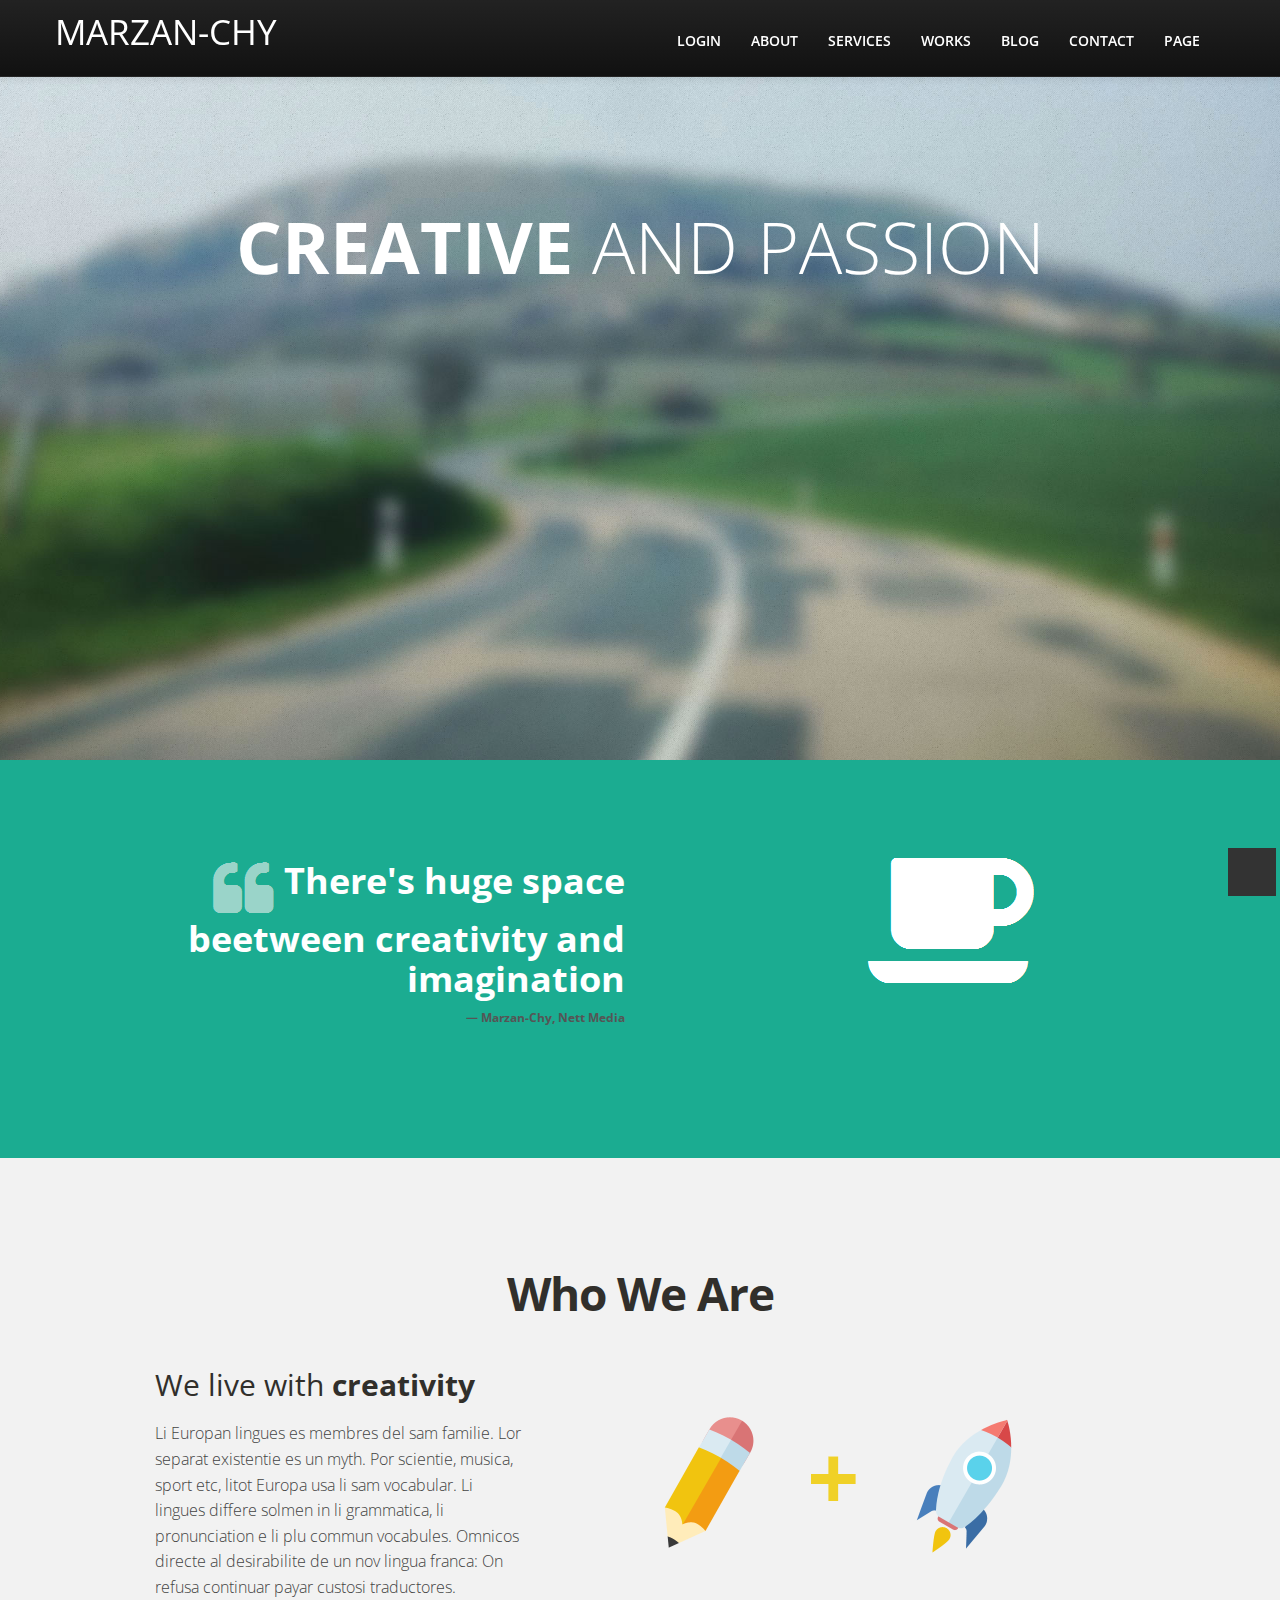
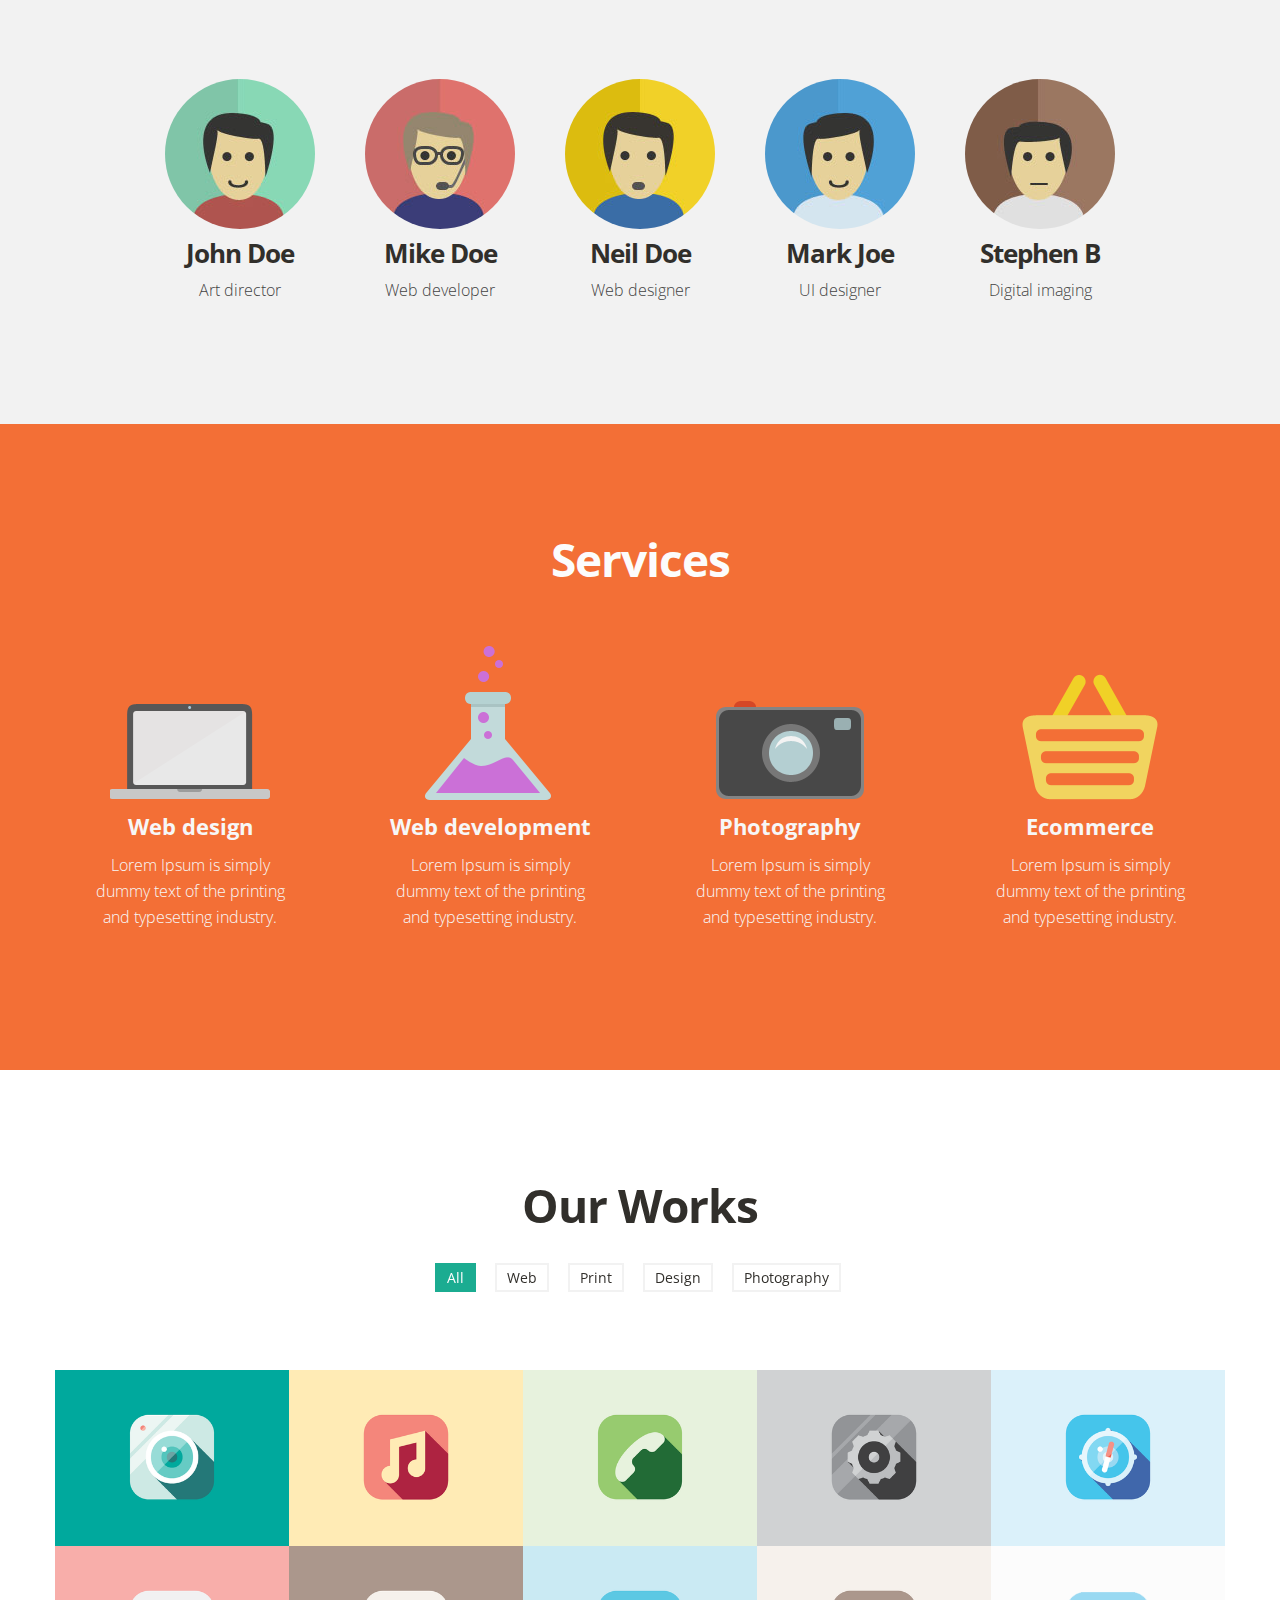
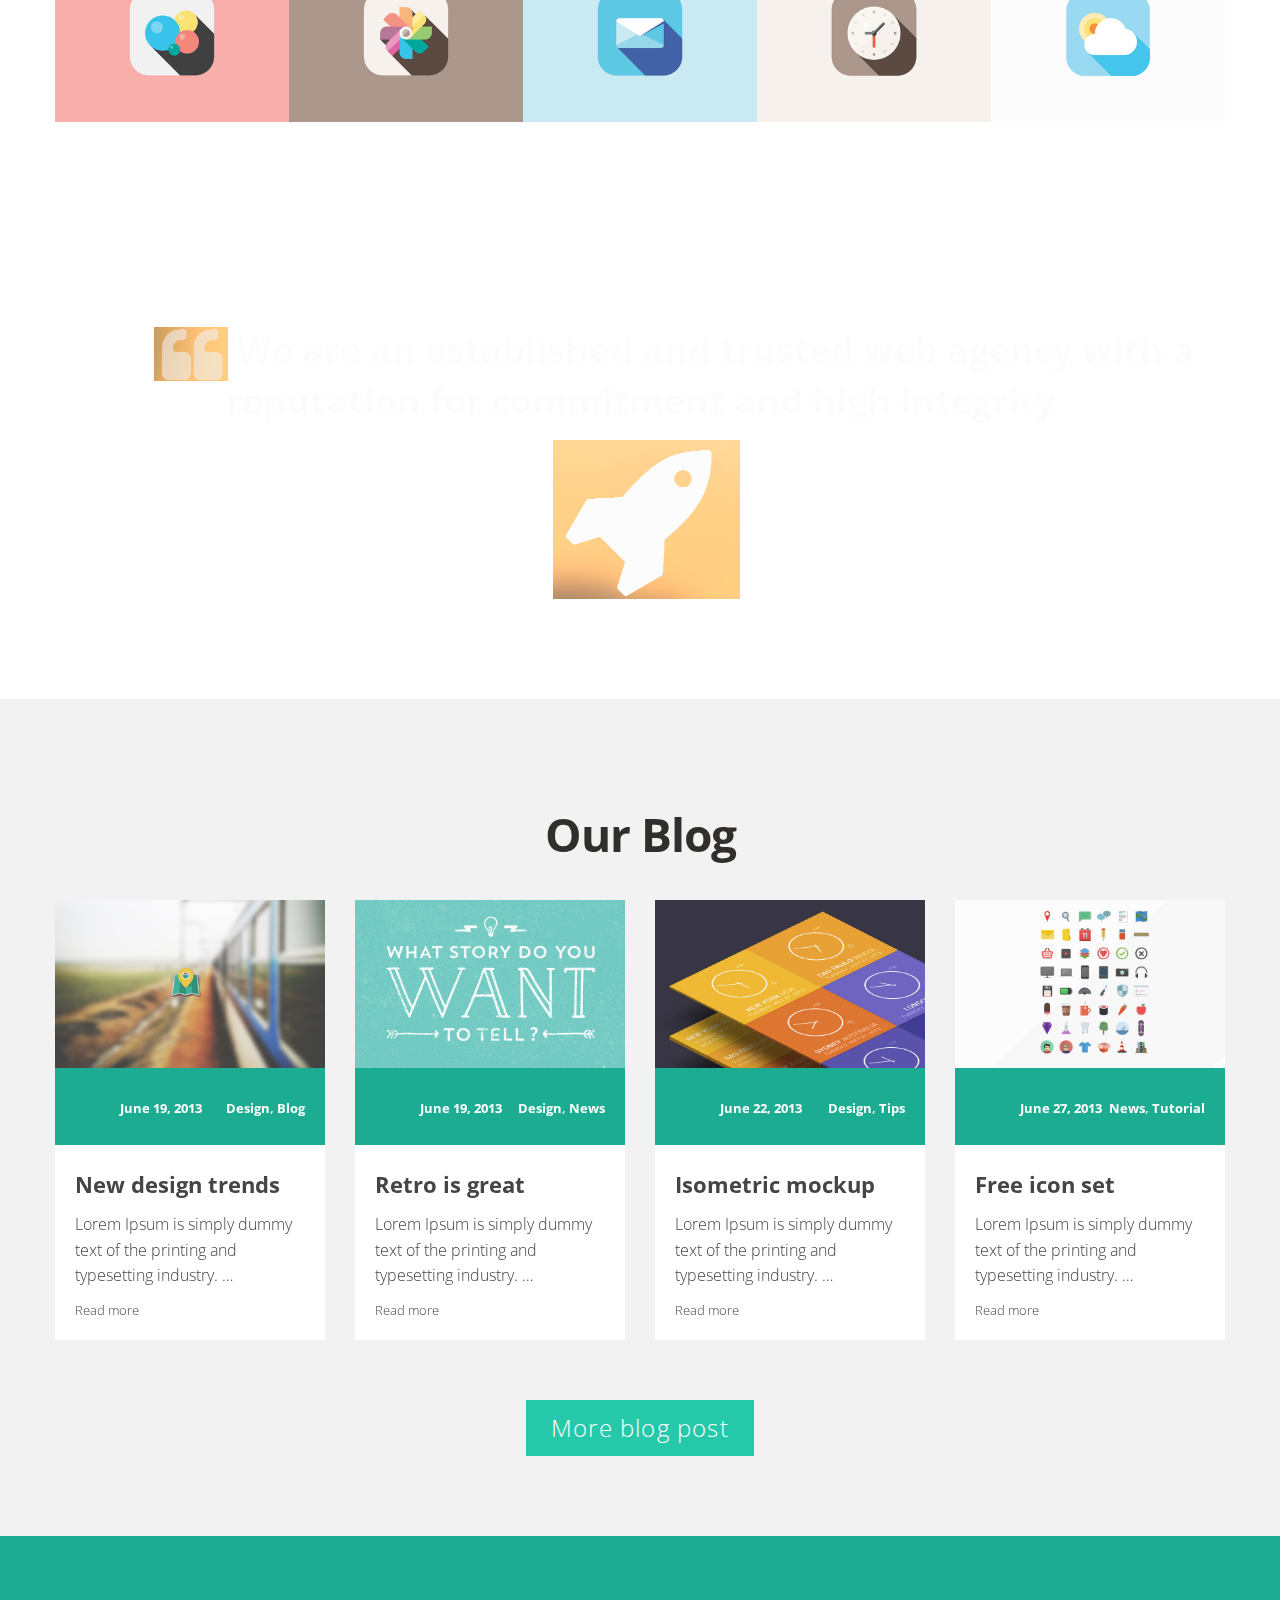
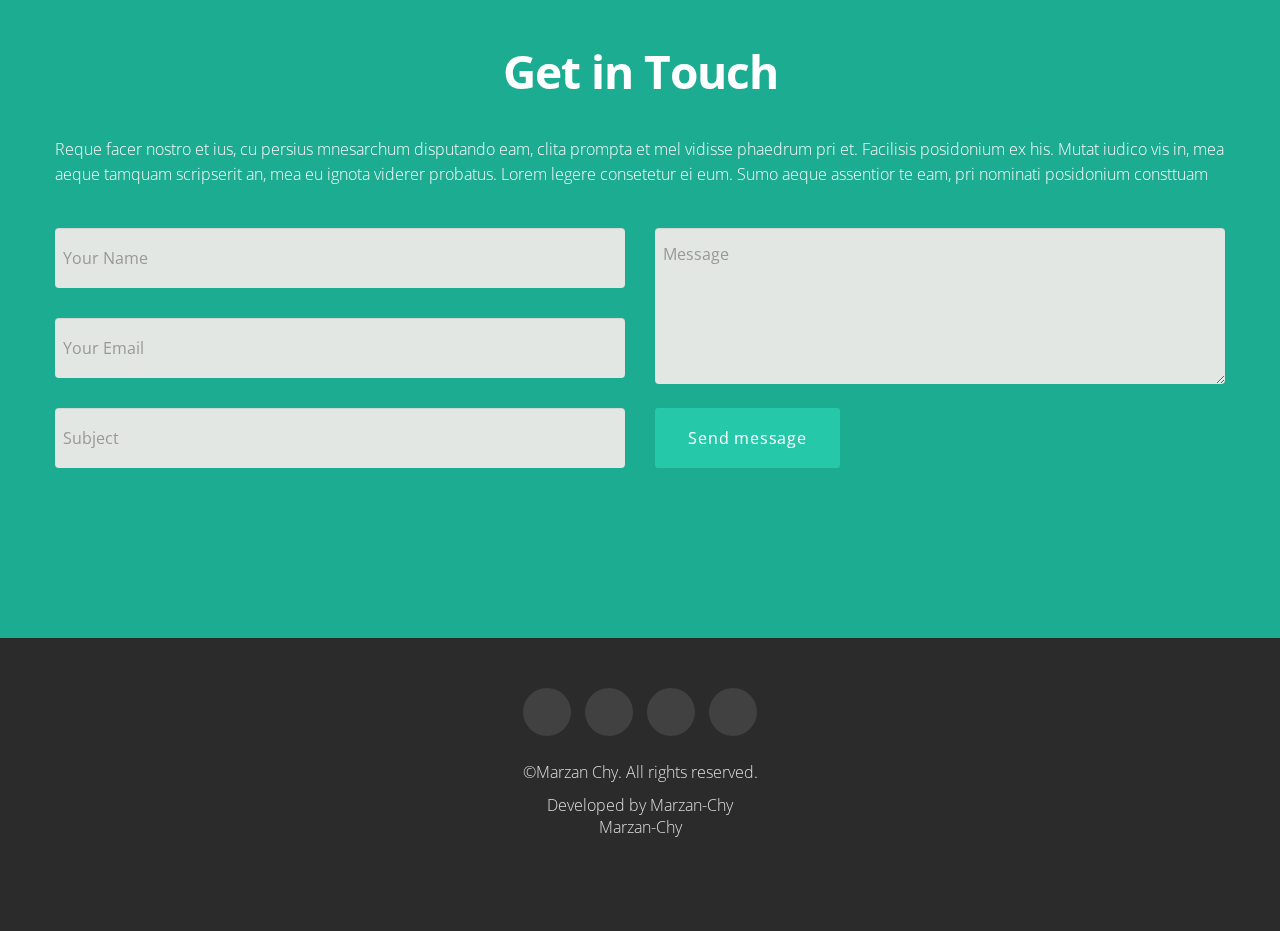
==== commit e769f395: "Update index.html" ====
--- a/index.html
+++ b/index.html
@@ -584,7 +584,8 @@
                 Licensing information: https://bootstrapmade.com/license/
                 Purchase the pro version with working PHP/AJAX contact form: https://bootstrapmade.com/buy/?theme=Maxim
               -->
-							 Developed by <a href="https://marzanchy.github.io/web/"> Marzan-Chy</a>
+							 Developed by <a href="https://marzanchy.github.io/web/index.html">Marzan-Chy</a>
+							<p><a href="https://marzanchy.github.io/web/index.html">Marzan-Chy</a></p>
 						</div>
 					</p>
 				</div>
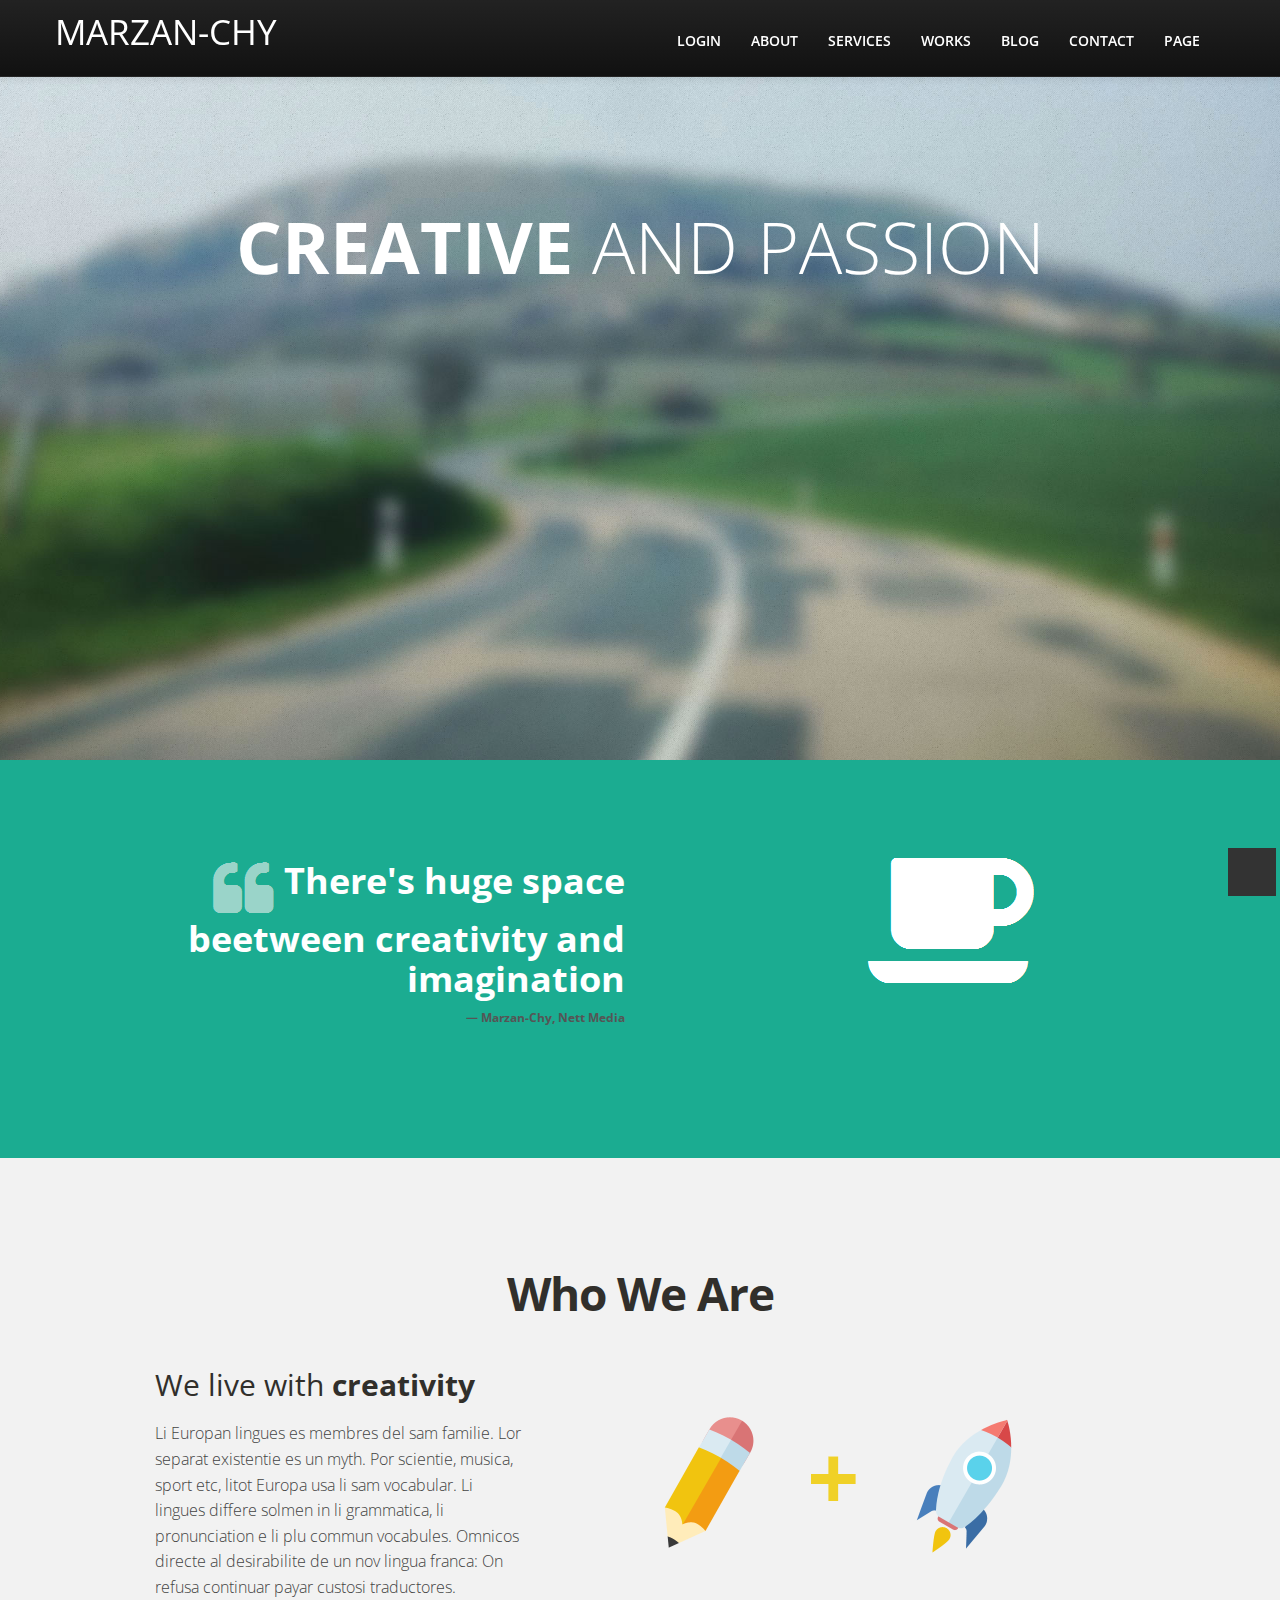
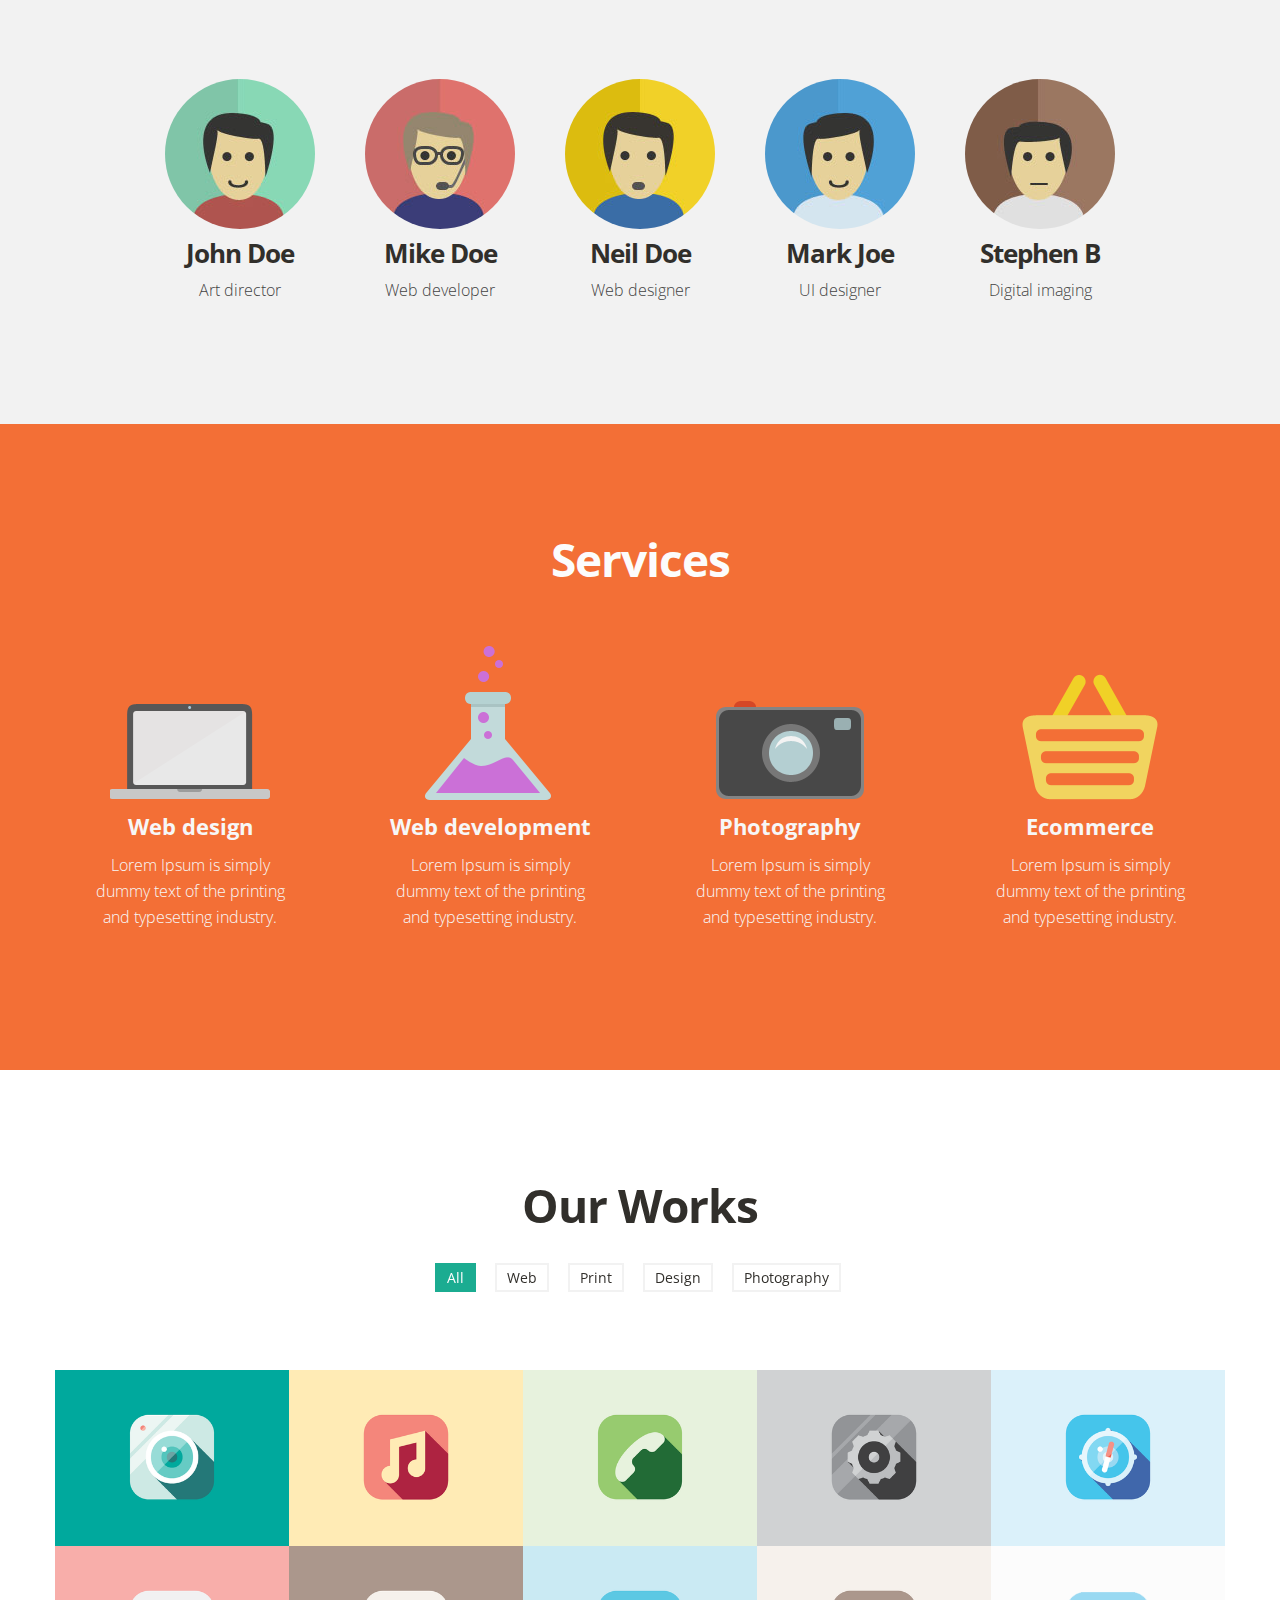
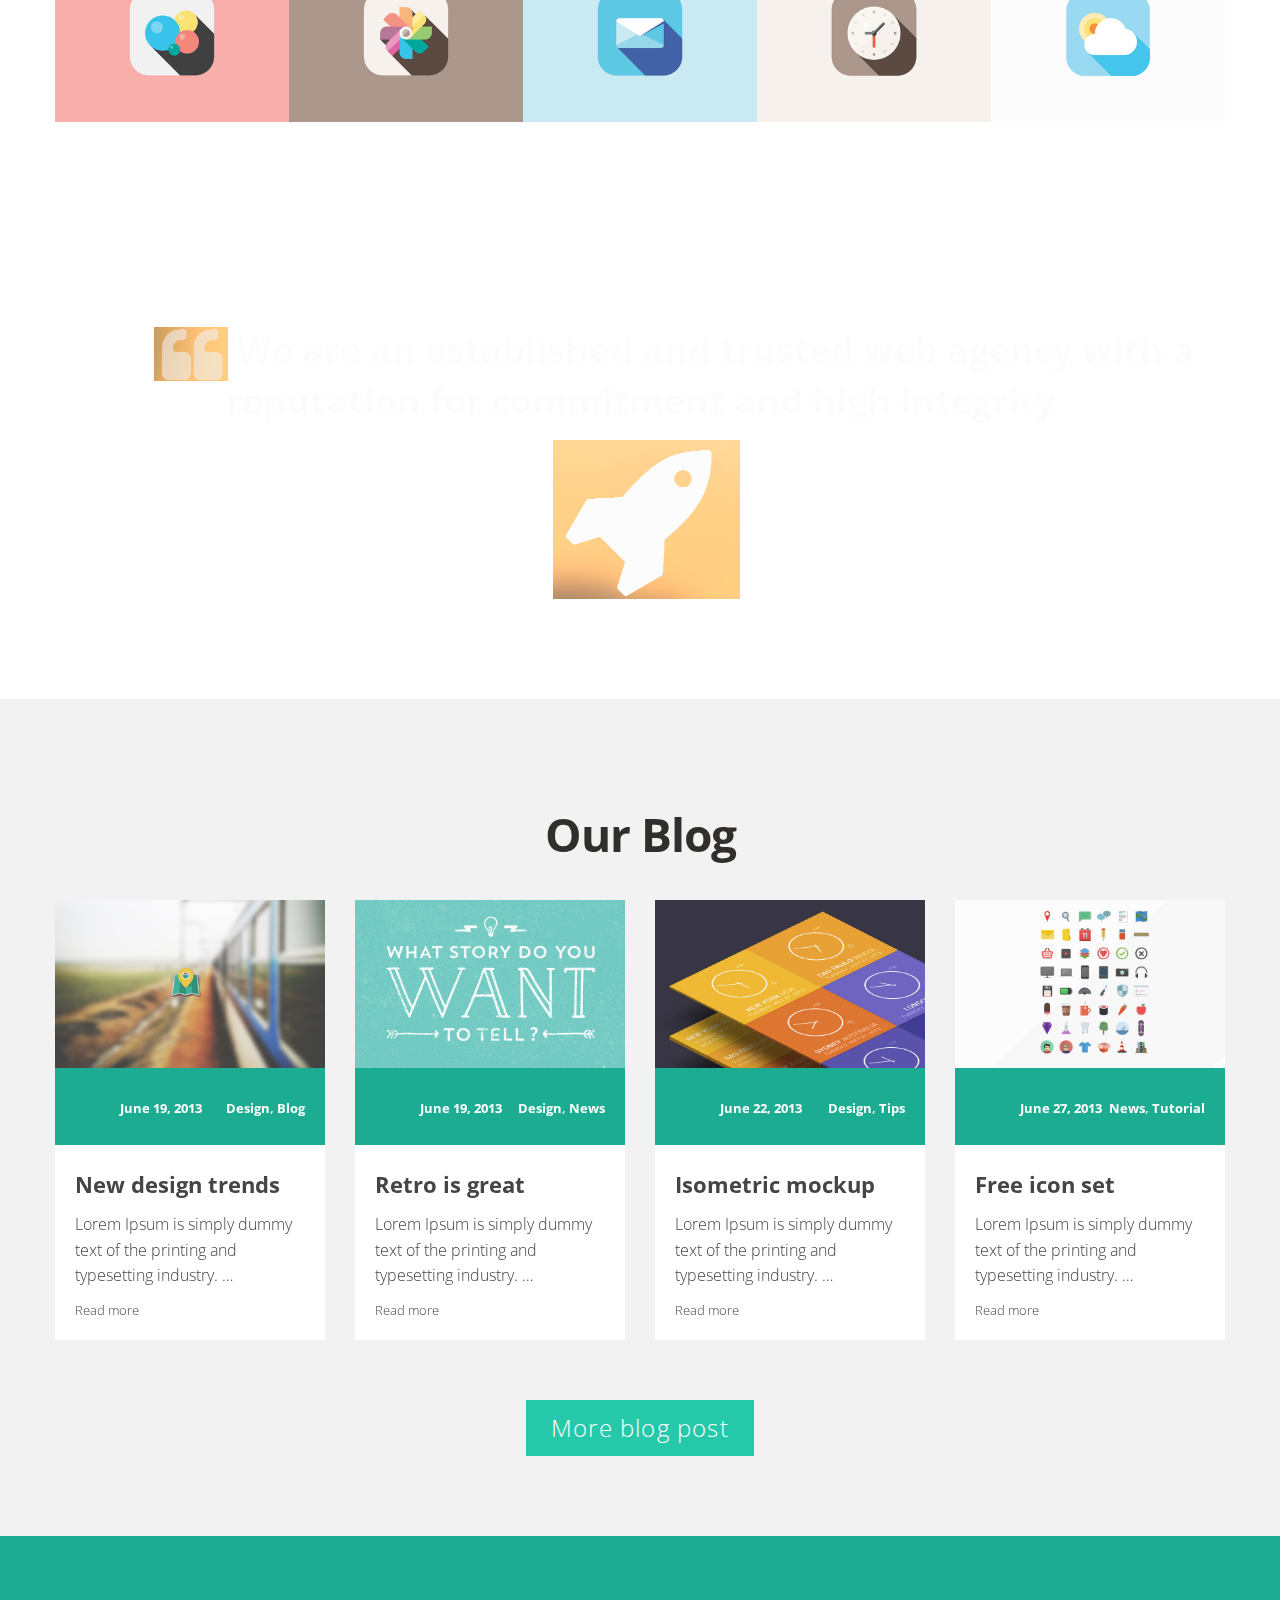
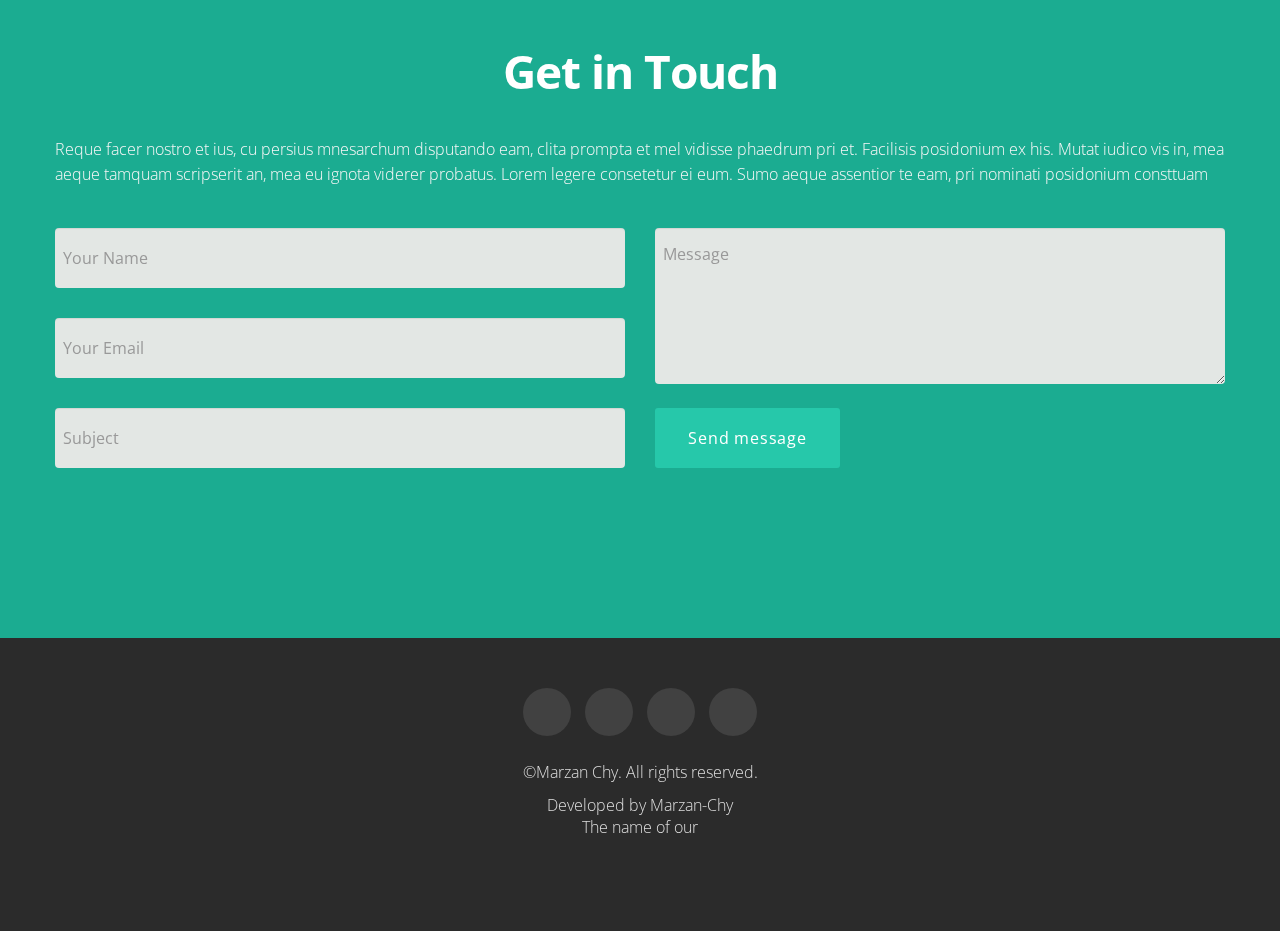
==== commit 7164cb63: "Update index.html" ====
--- a/index.html
+++ b/index.html
@@ -585,7 +585,7 @@
                 Purchase the pro version with working PHP/AJAX contact form: https://bootstrapmade.com/buy/?theme=Maxim
               -->
 							 Developed by <a href="https://marzanchy.github.io/web/index.html">Marzan-Chy</a>
-							<p><a href="https://marzanchy.github.io/web/index.html">Marzan-Chy</a></p>
+							<p><a href="https://marzanchy.github.io/web/index.html">The name of our</a></p>
 						</div>
 					</p>
 				</div>
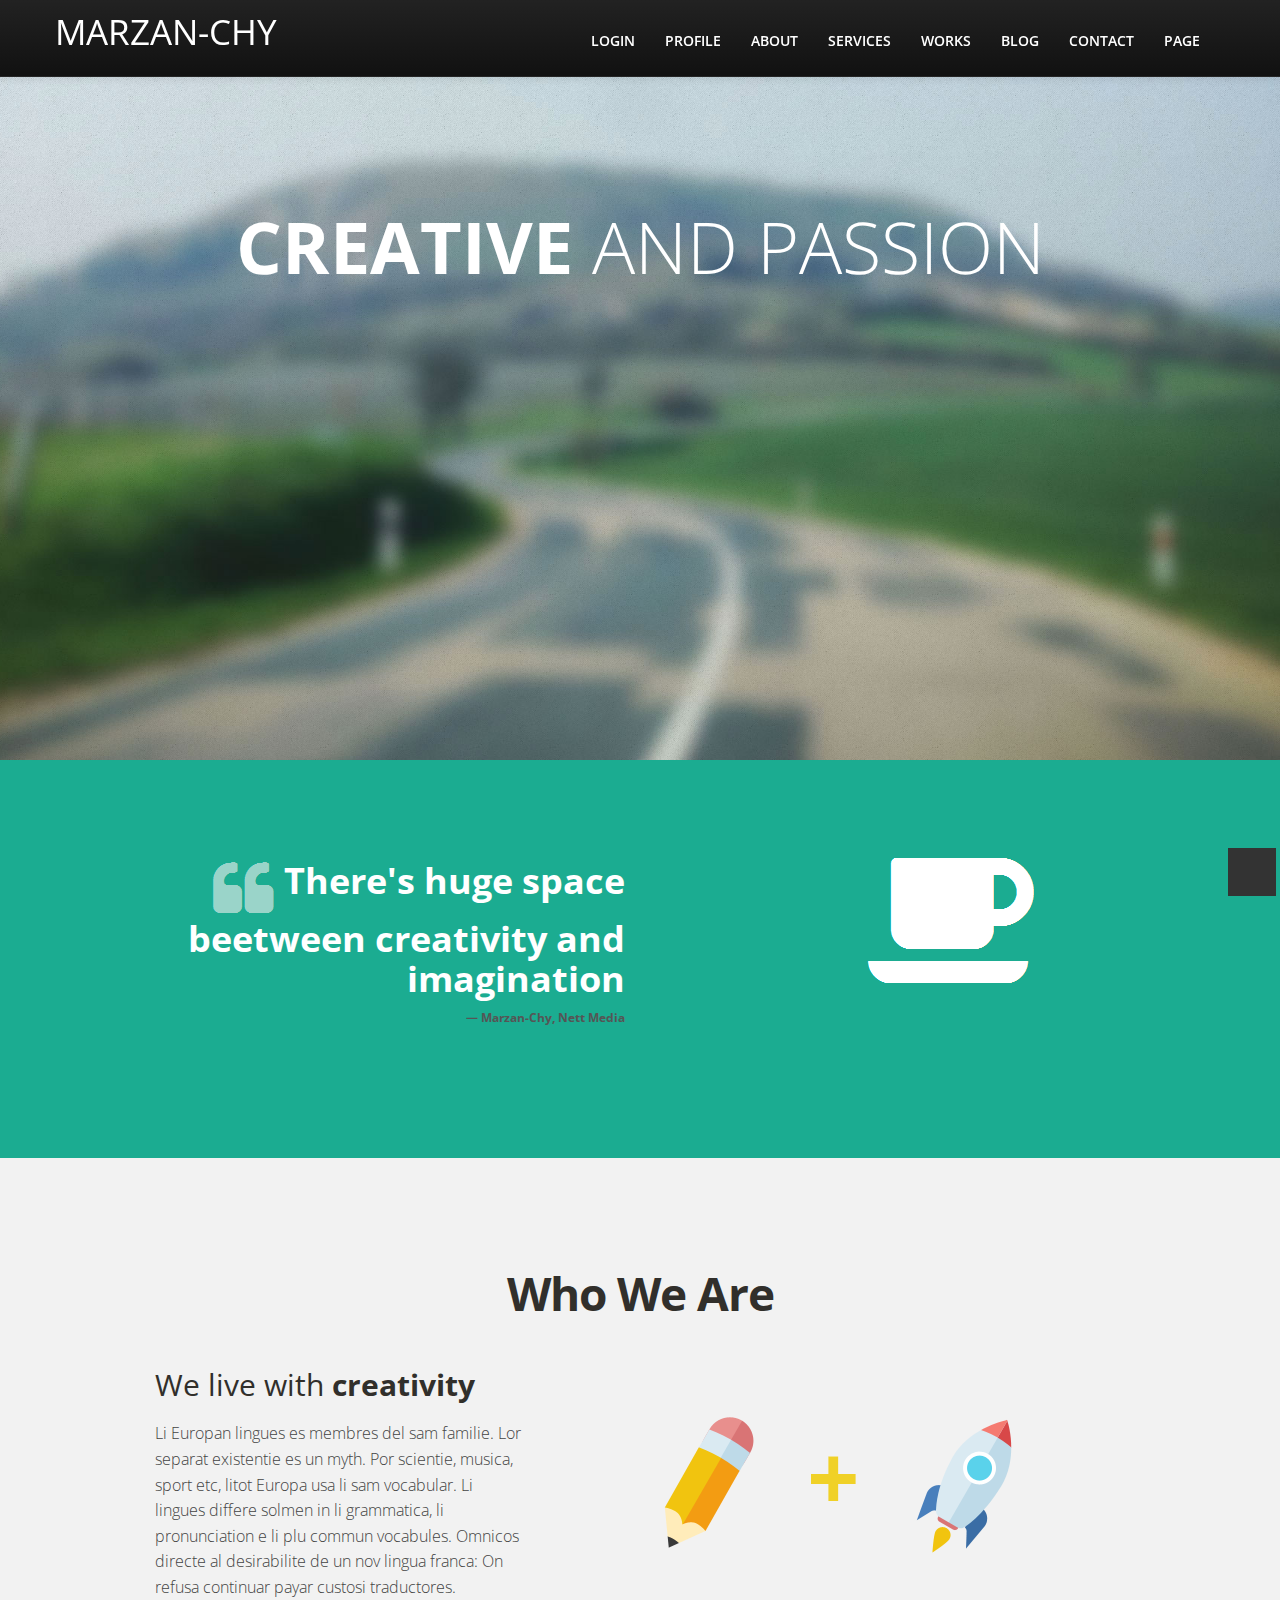
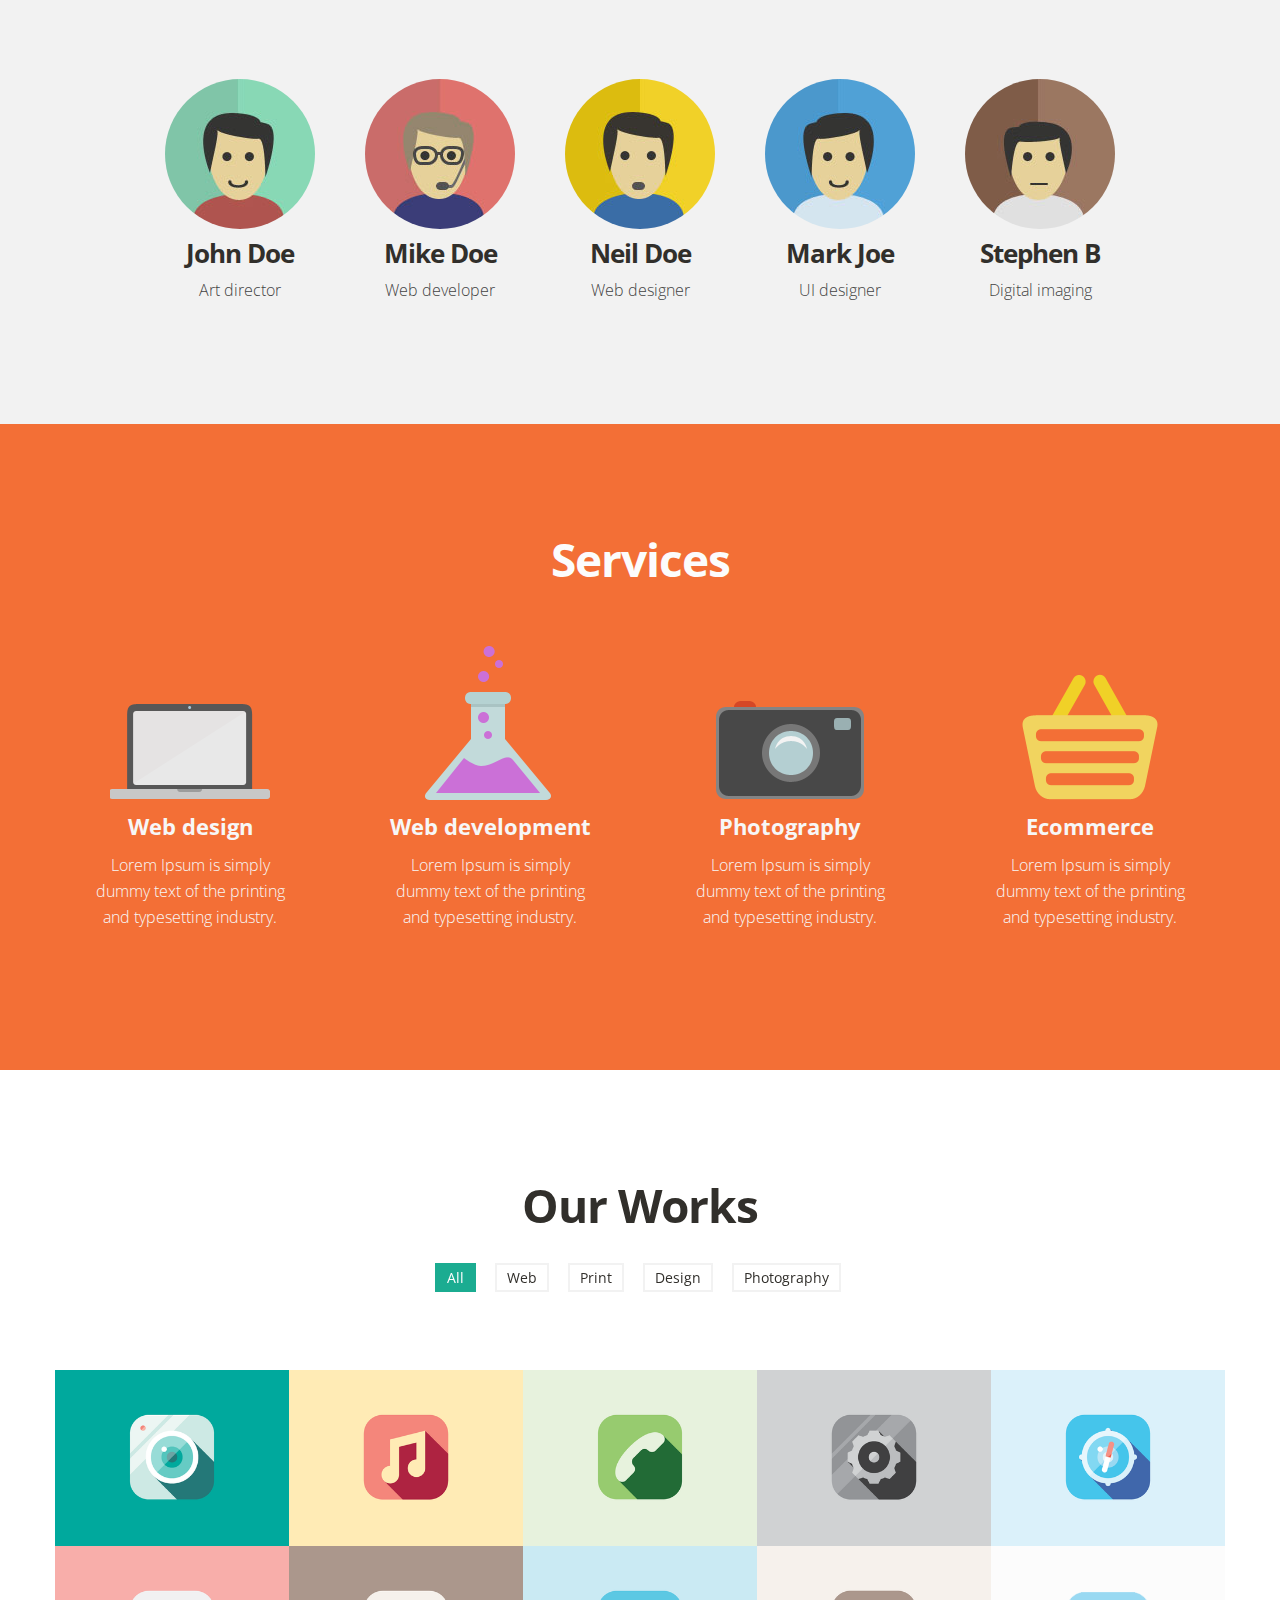
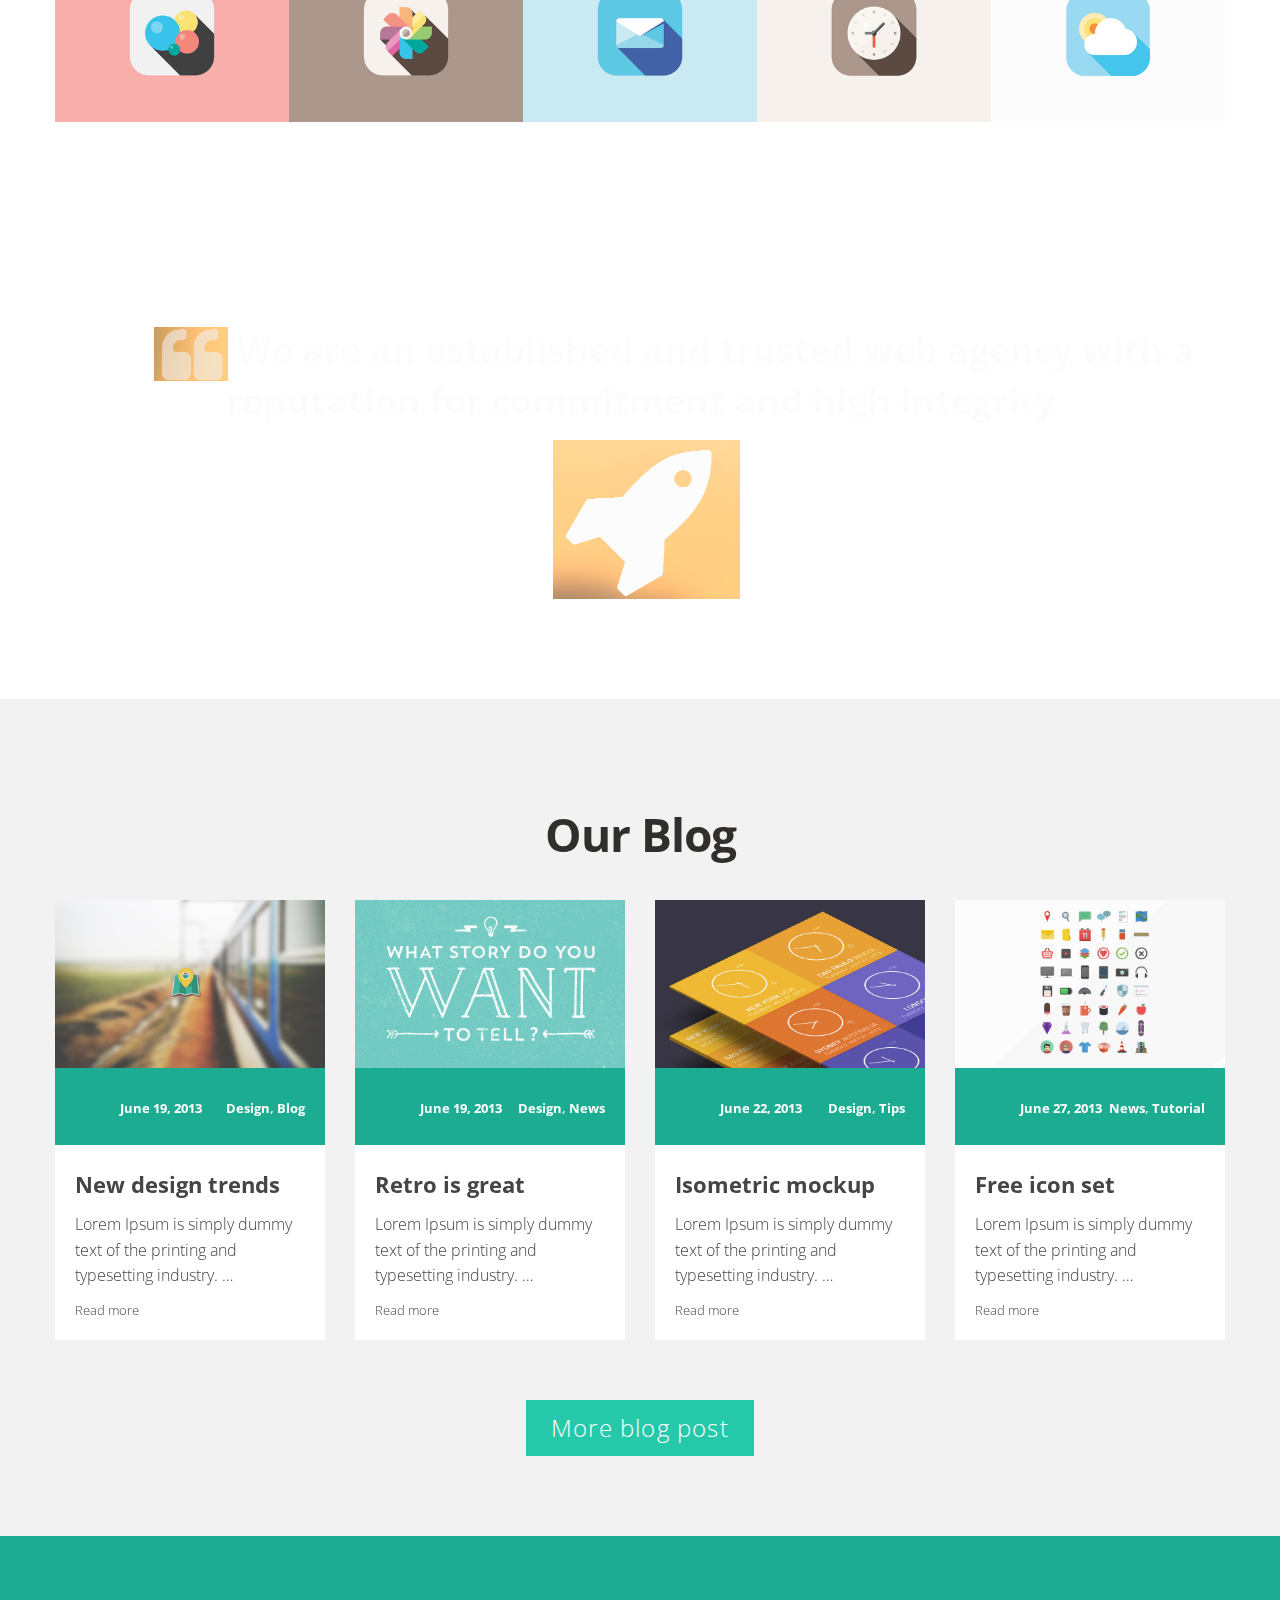
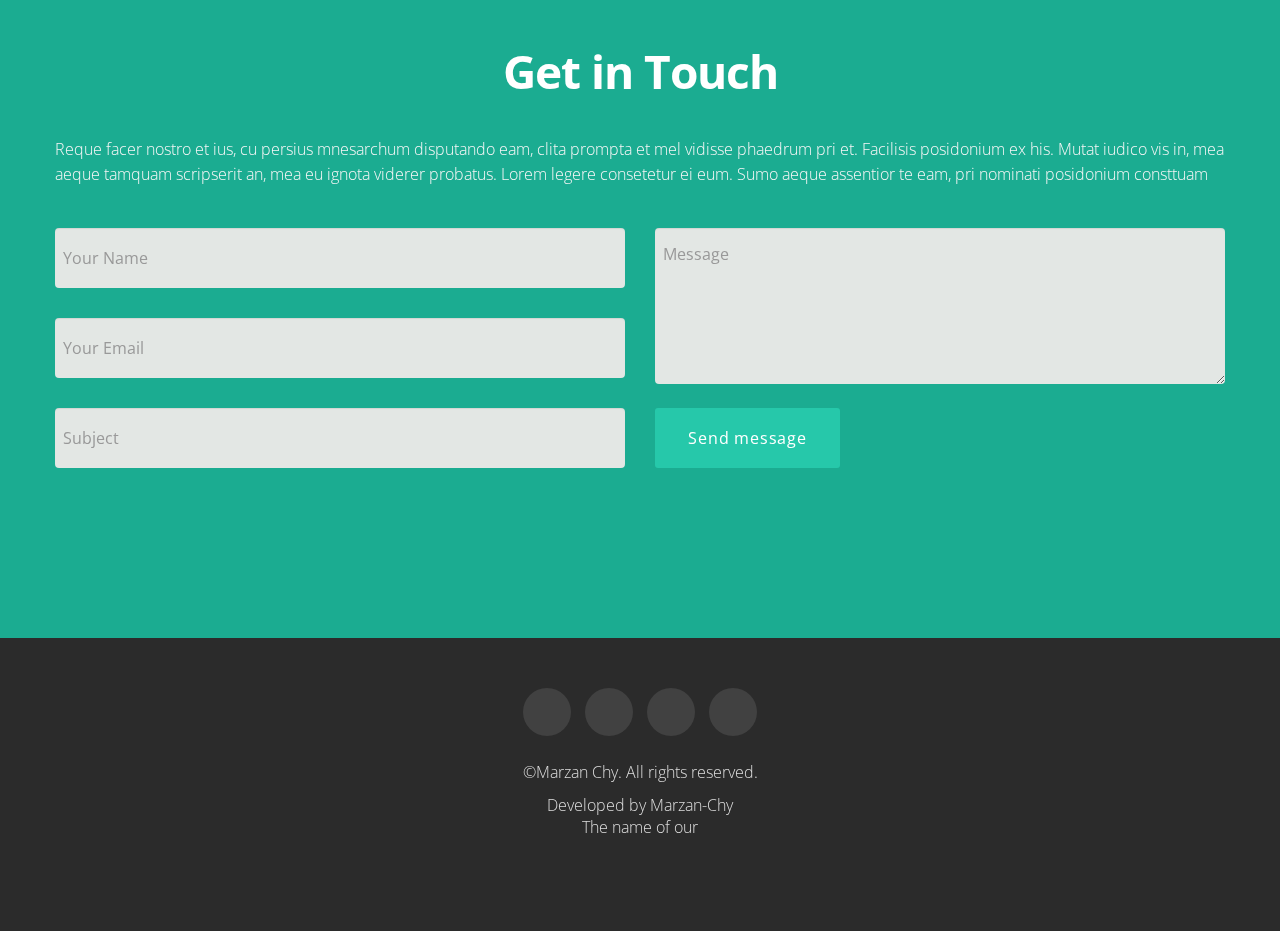
==== commit 3294a00c: "Update index.html" ====
--- a/index.html
+++ b/index.html
@@ -35,6 +35,7 @@
 					<nav class="pull-right nav-collapse collapse">
 						<ul id="menu-main" class="nav">
 							<li><a title="team" href="form-login.html">Login</a></li>
+							<li><a title="team" href="https://marzanchy.github.io/web/">Profile</a></li>
 							<li><a title="team" href="#about">About</a></li>
 							<li><a title="services" href="#services">Services</a></li>
 							<li><a title="works" href="#works">Works</a></li>
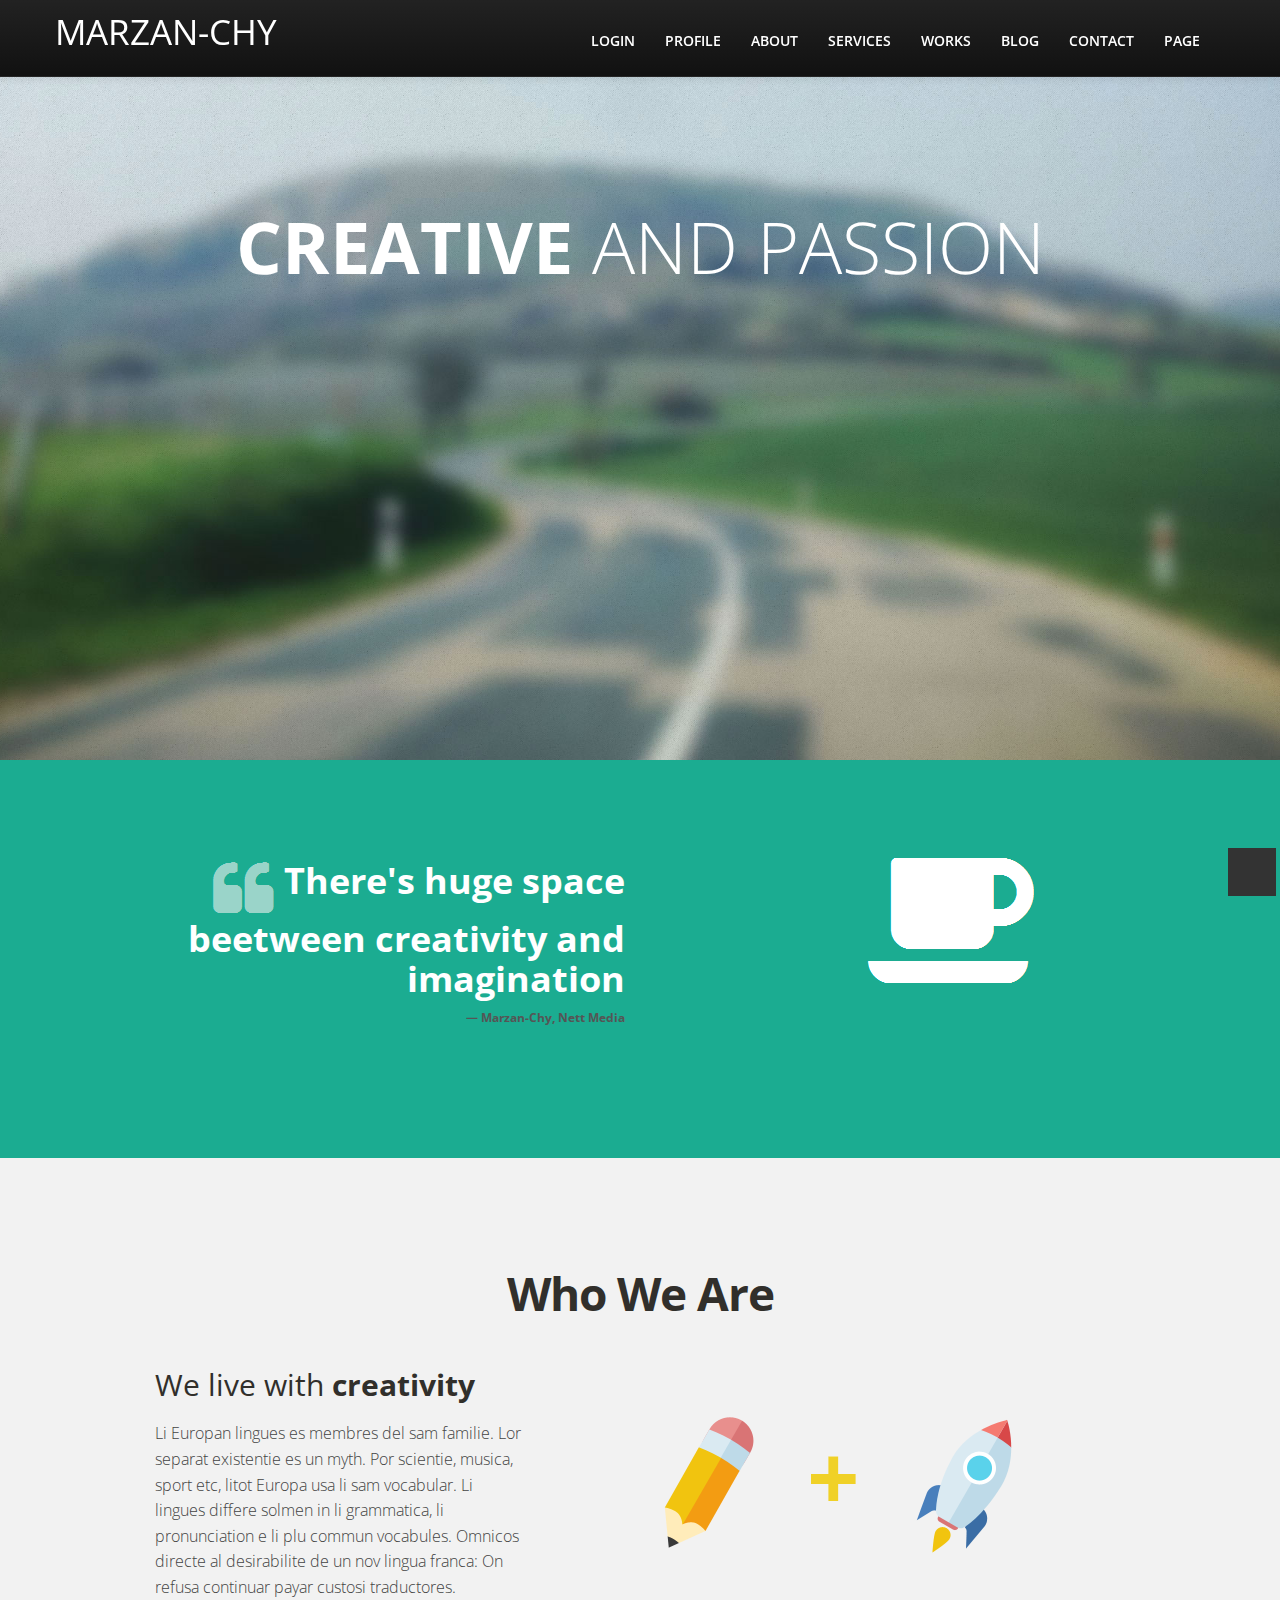
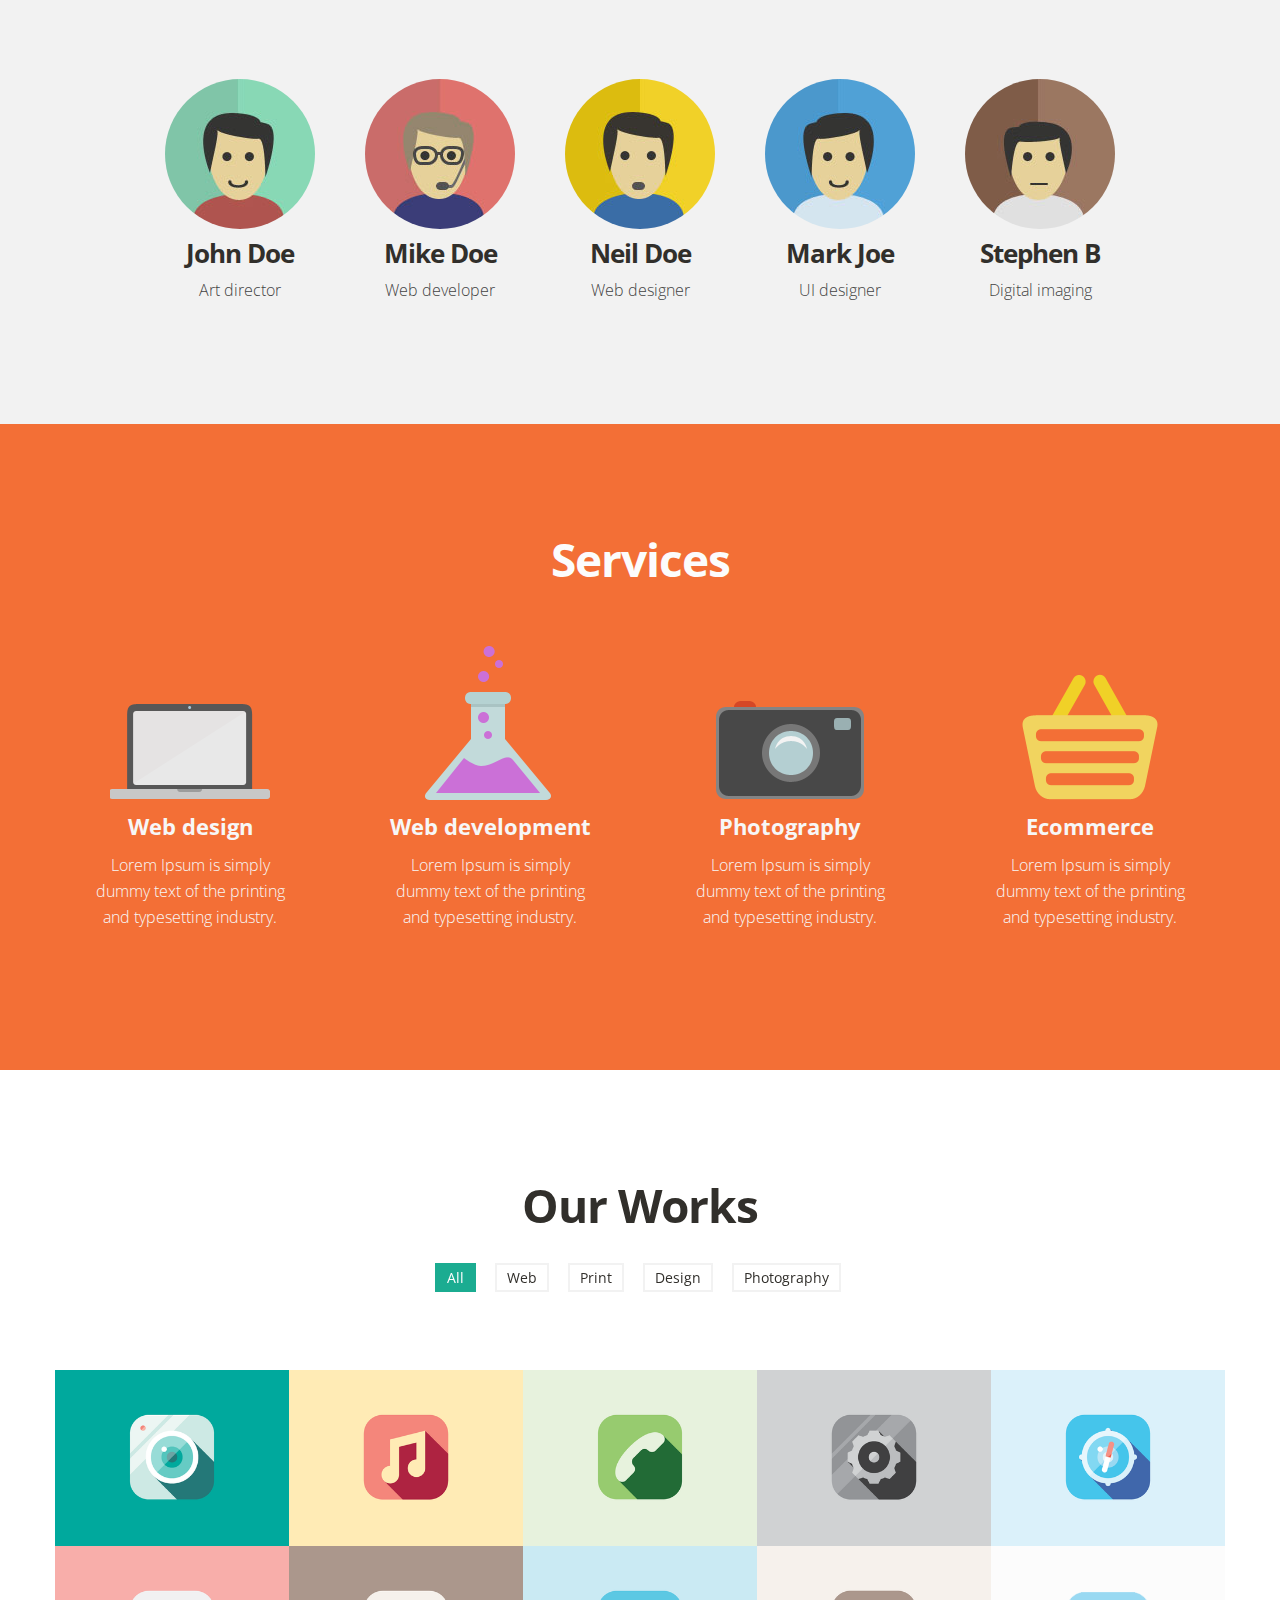
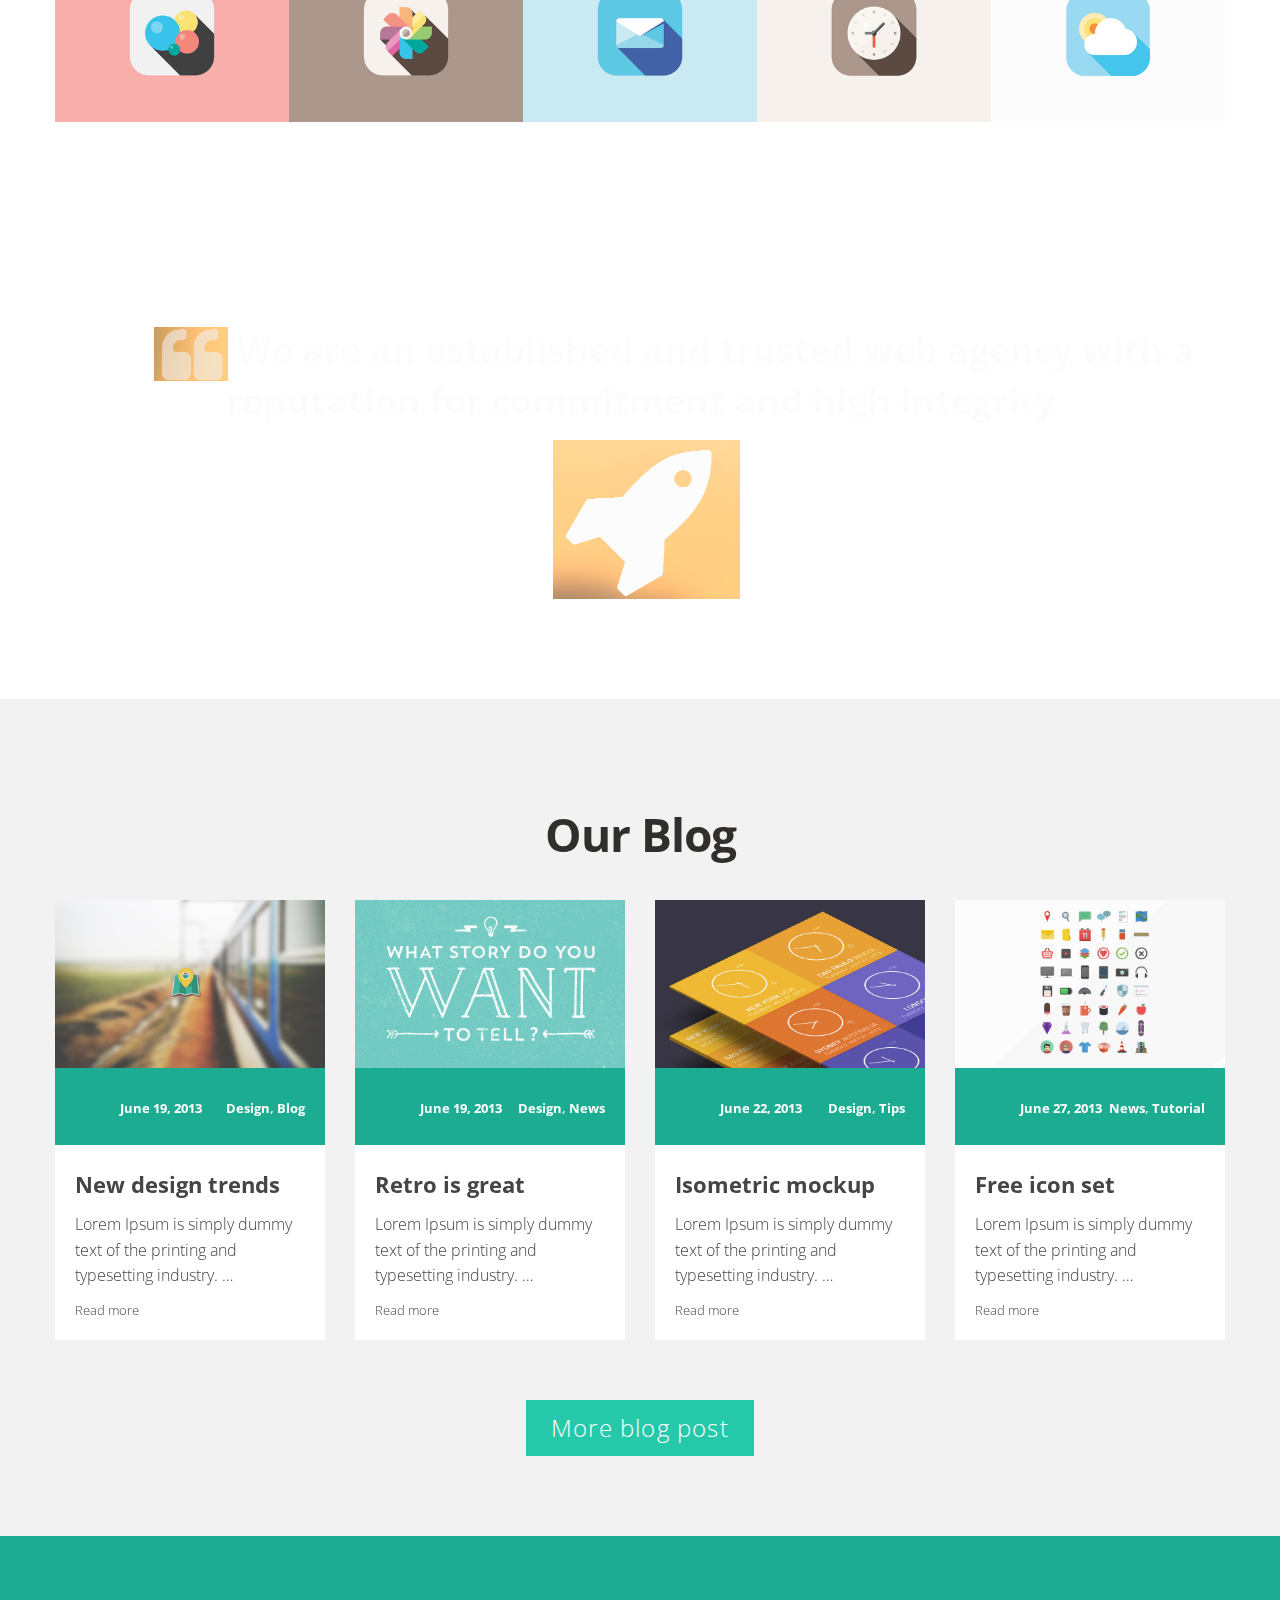
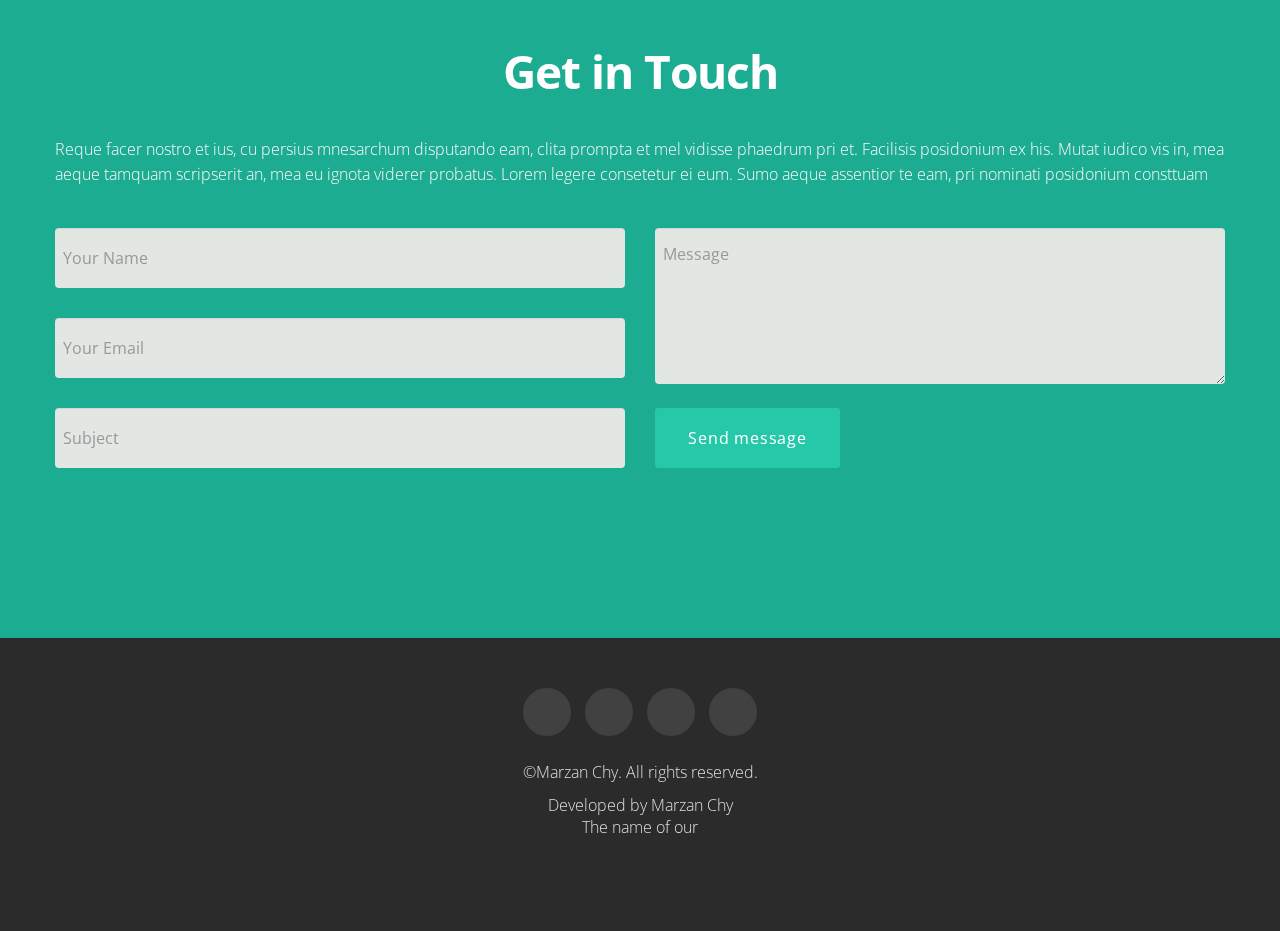
==== commit 6ad92233: "Update index.html" ====
--- a/index.html
+++ b/index.html
@@ -585,7 +585,7 @@
                 Licensing information: https://bootstrapmade.com/license/
                 Purchase the pro version with working PHP/AJAX contact form: https://bootstrapmade.com/buy/?theme=Maxim
               -->
-							 Developed by <a href="https://marzanchy.github.io/web/index.html">Marzan-Chy</a>
+							 Developed by <a href="https://marzanchy.github.io/web/index.html">Marzan Chy</a>
 							<p><a href="https://marzanchy.github.io/web/index.html">The name of our</a></p>
 						</div>
 					</p>
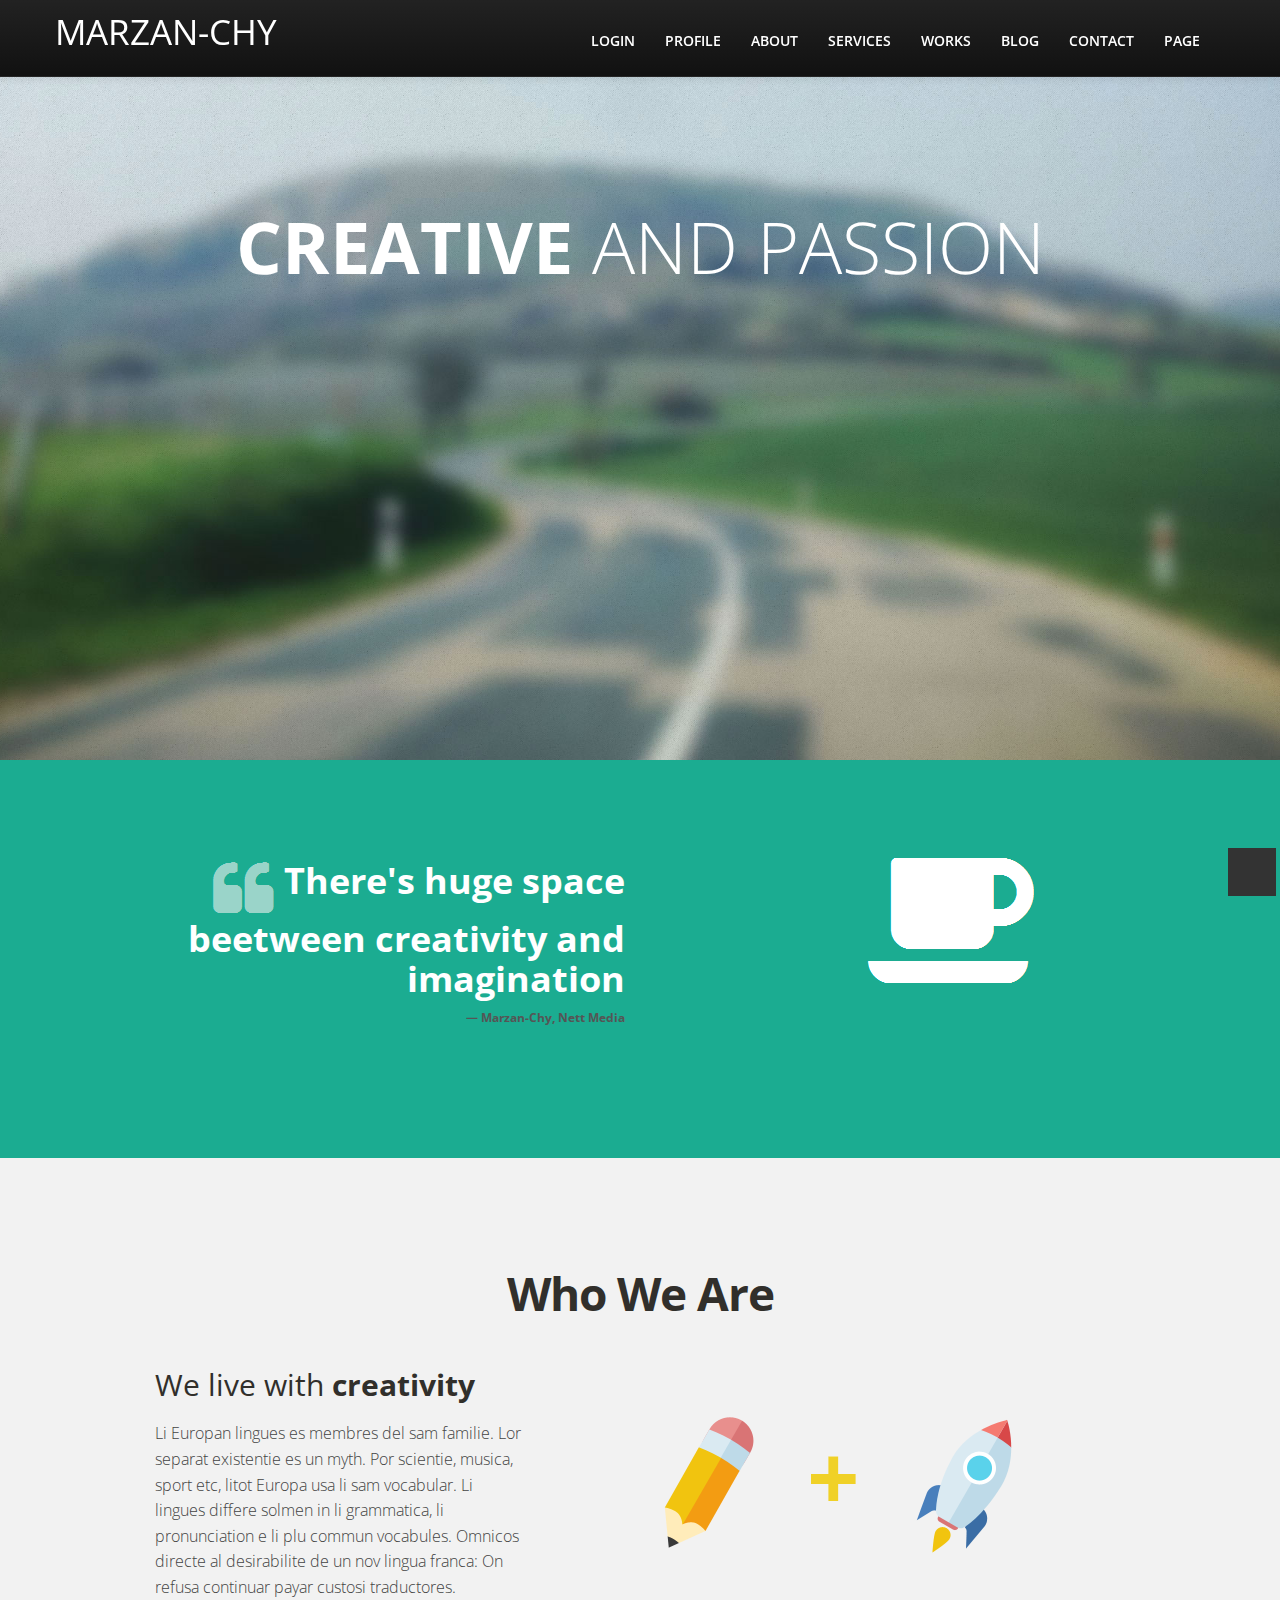
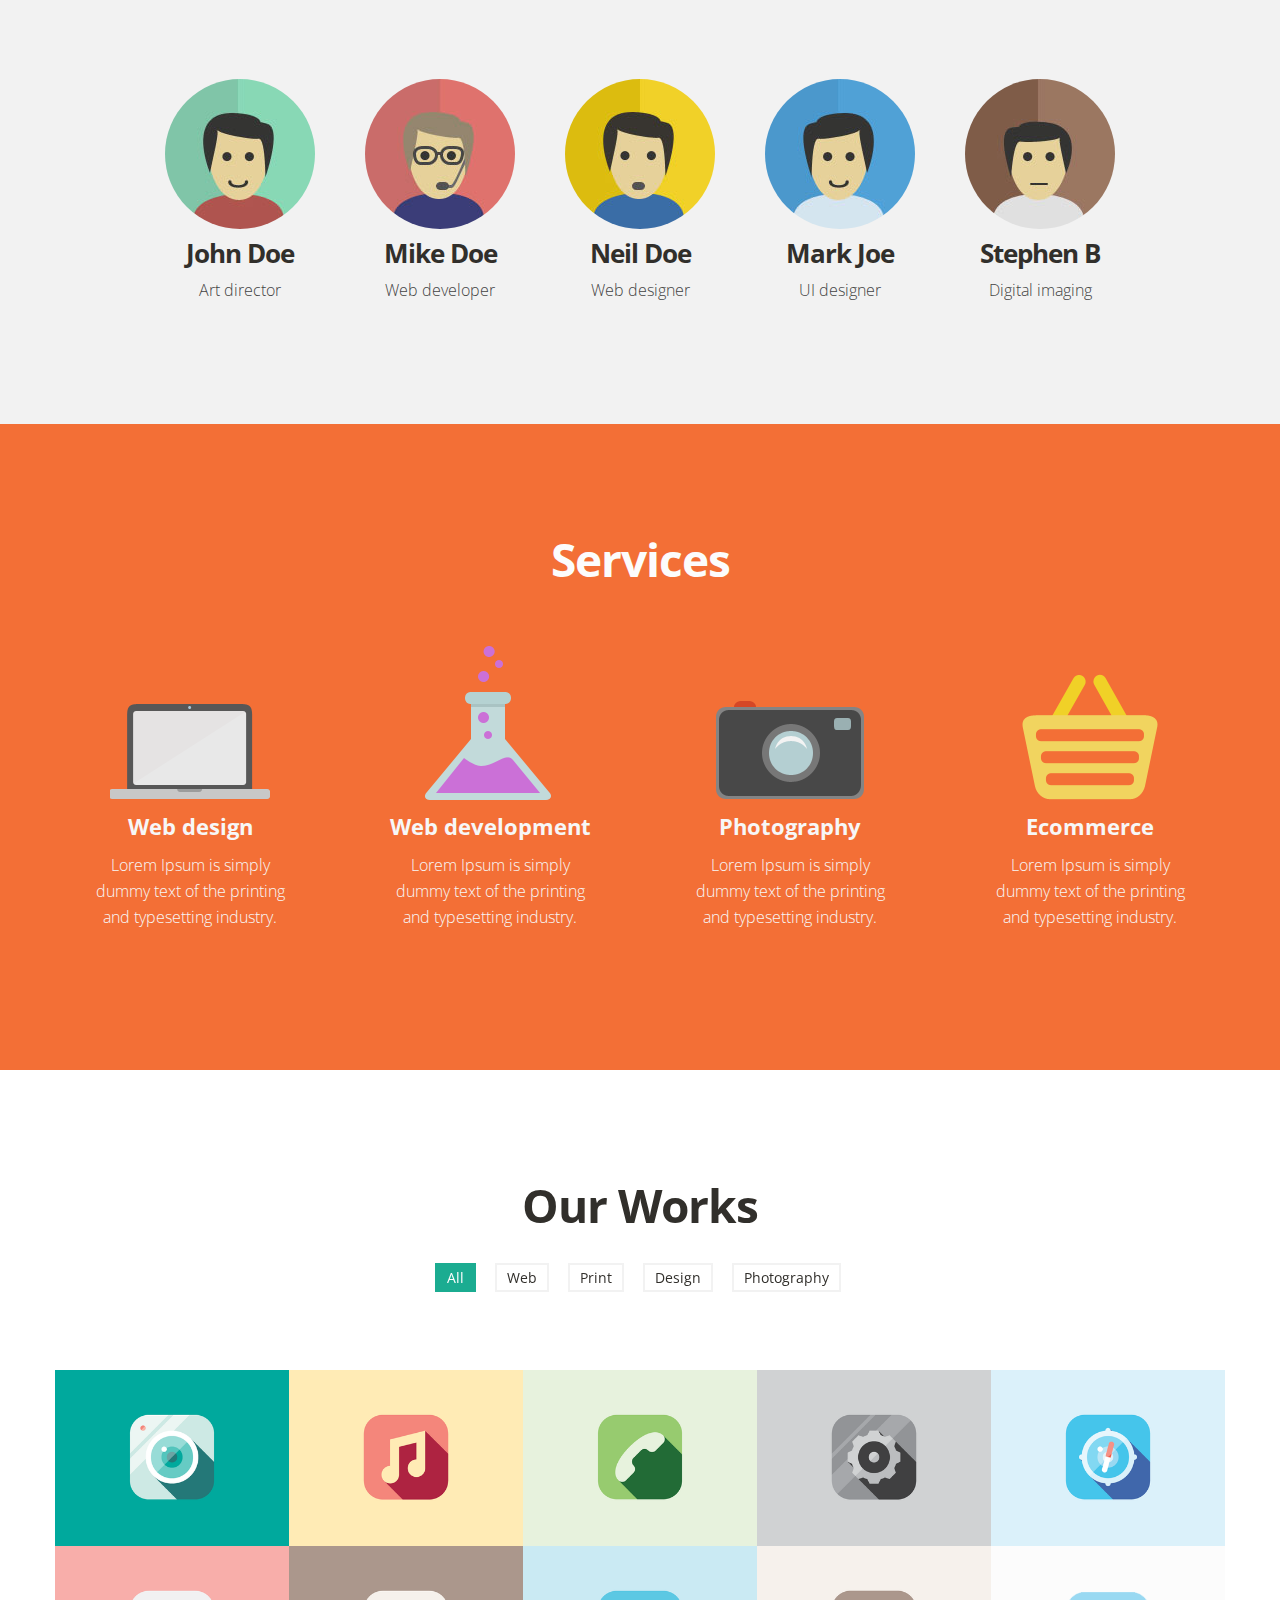
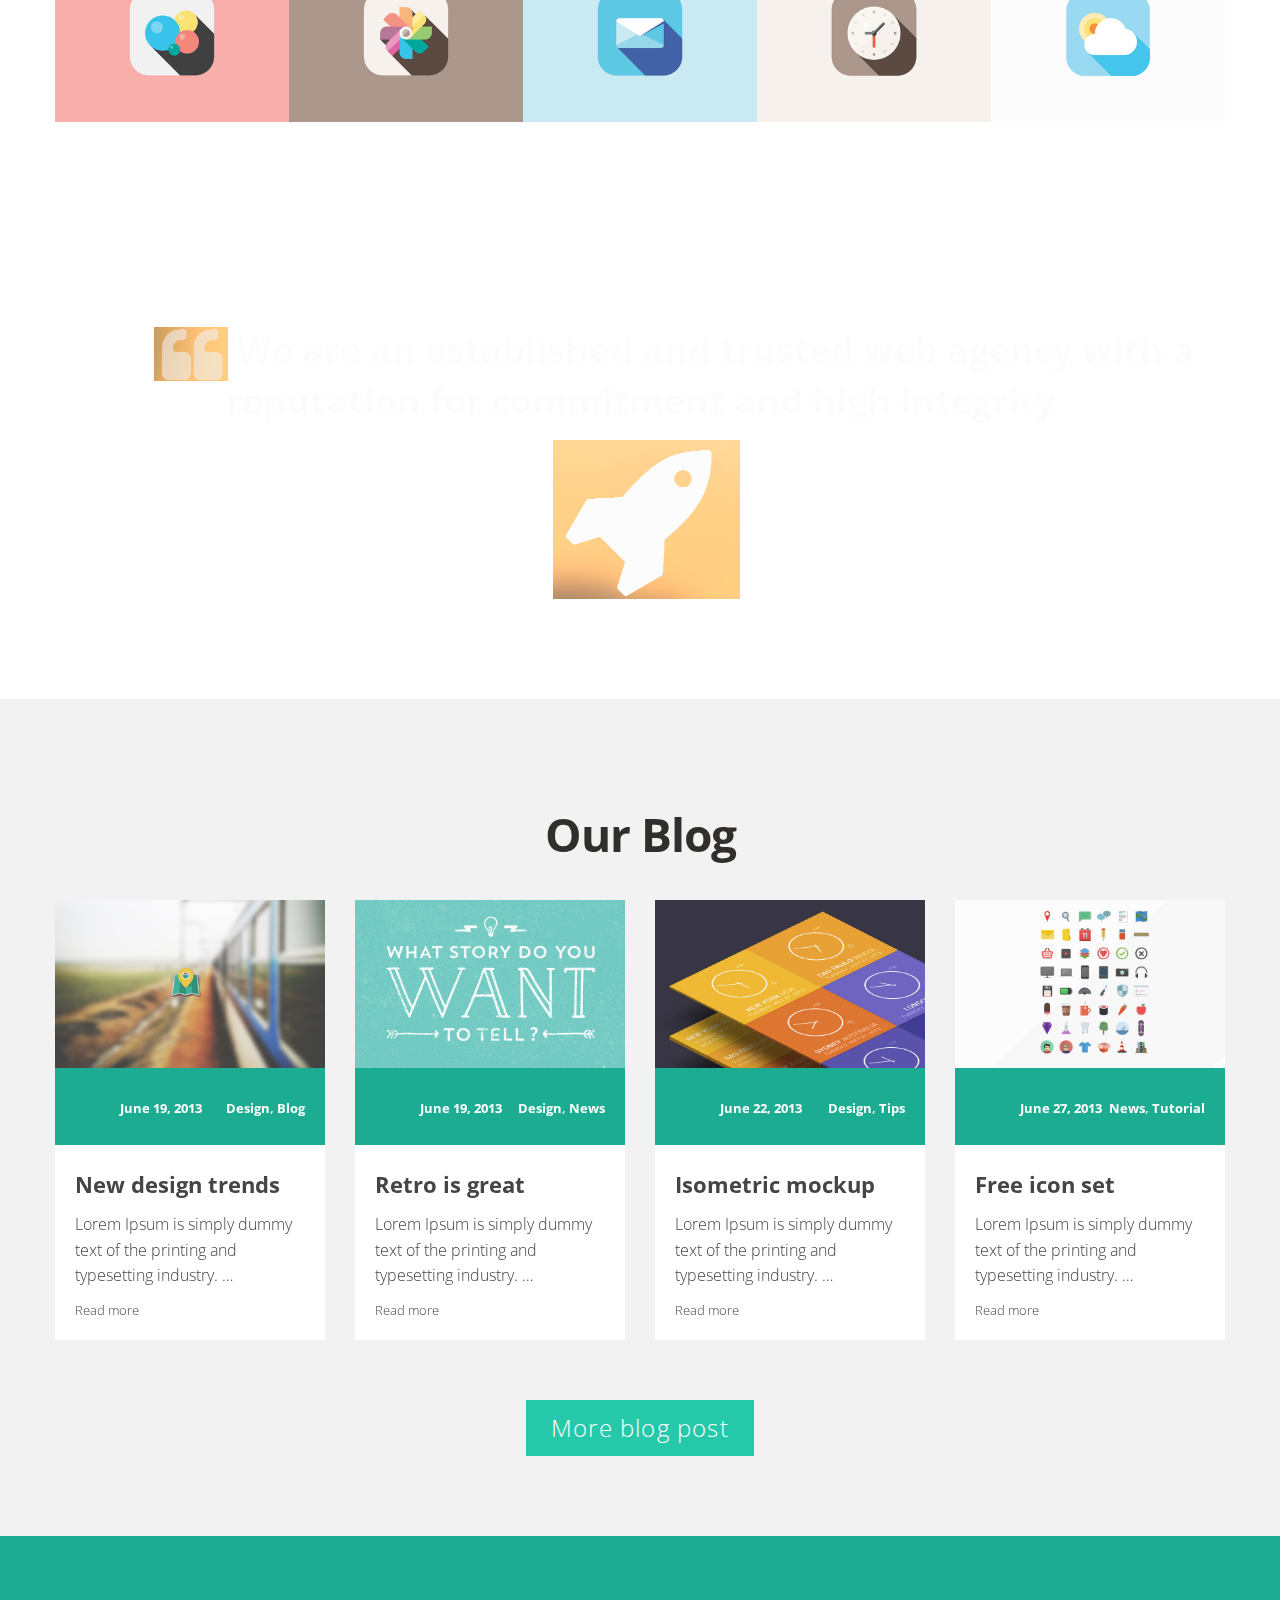
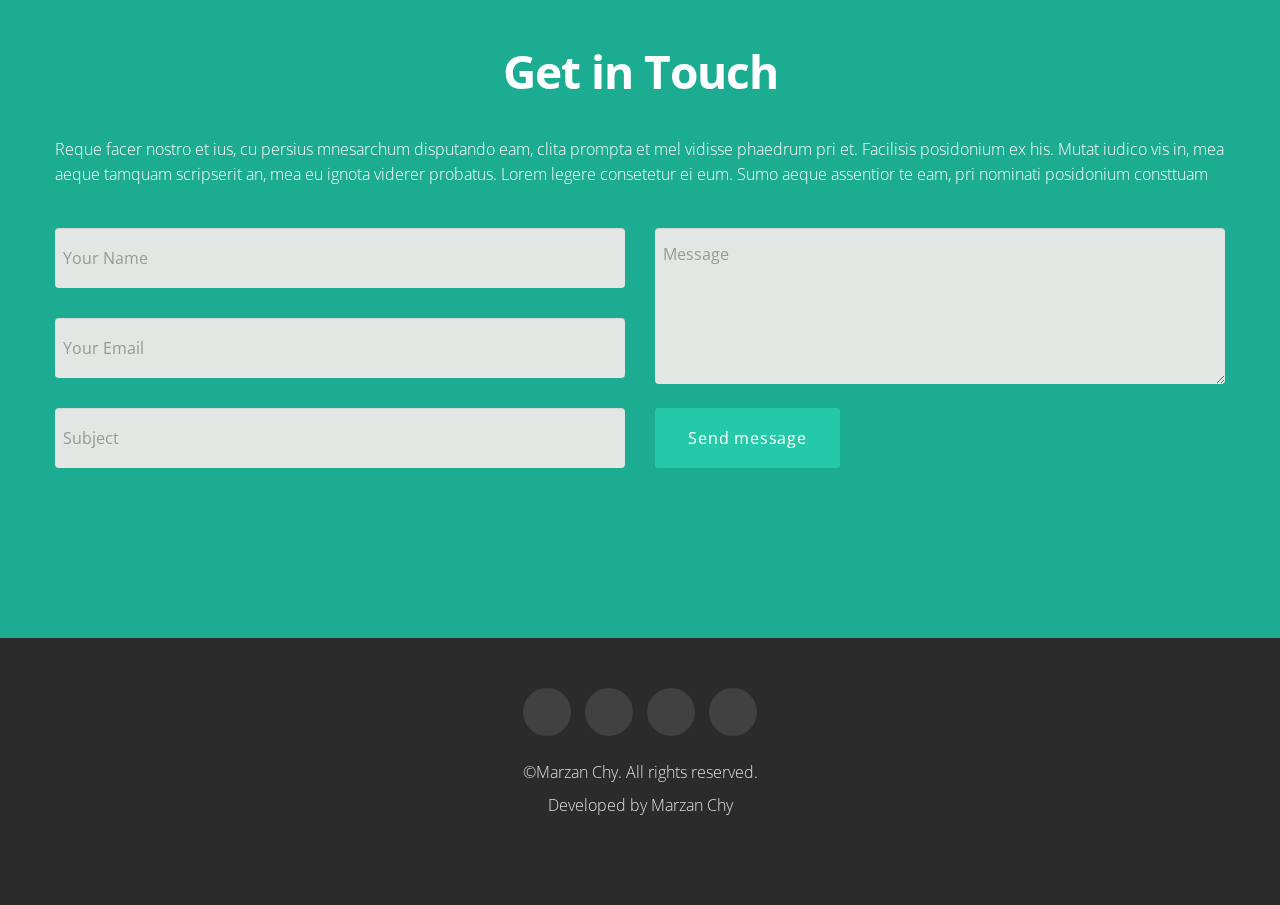
==== commit a60a3fcc: "Update index.html" ====
--- a/index.html
+++ b/index.html
@@ -585,8 +585,8 @@
                 Licensing information: https://bootstrapmade.com/license/
                 Purchase the pro version with working PHP/AJAX contact form: https://bootstrapmade.com/buy/?theme=Maxim
               -->
-							 Developed by <a href="https://marzanchy.github.io/web/index.html">Marzan Chy</a>
-							<p><a href="https://marzanchy.github.io/web/index.html">The name of our</a></p>
+							 Developed by <a href="https://marzanchy.github.io/web/">Marzan Chy</a>
+							
 						</div>
 					</p>
 				</div>
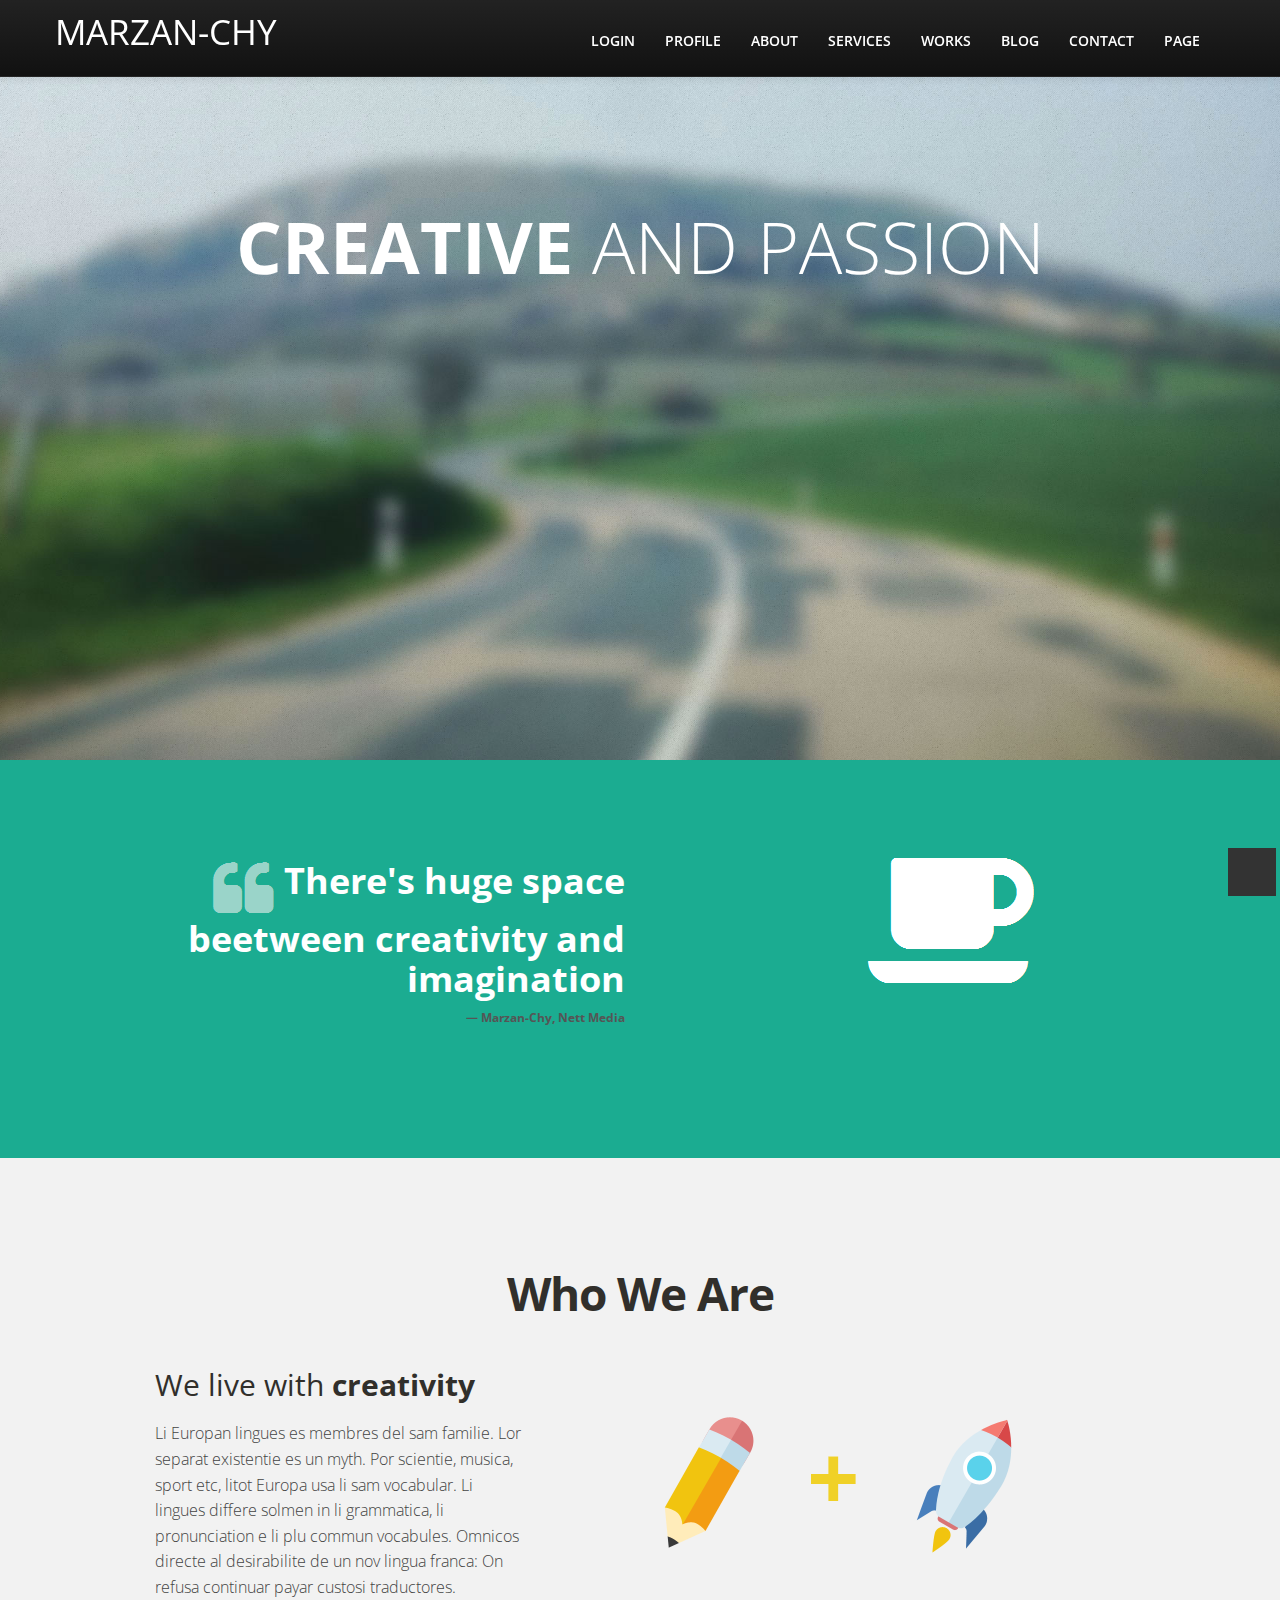
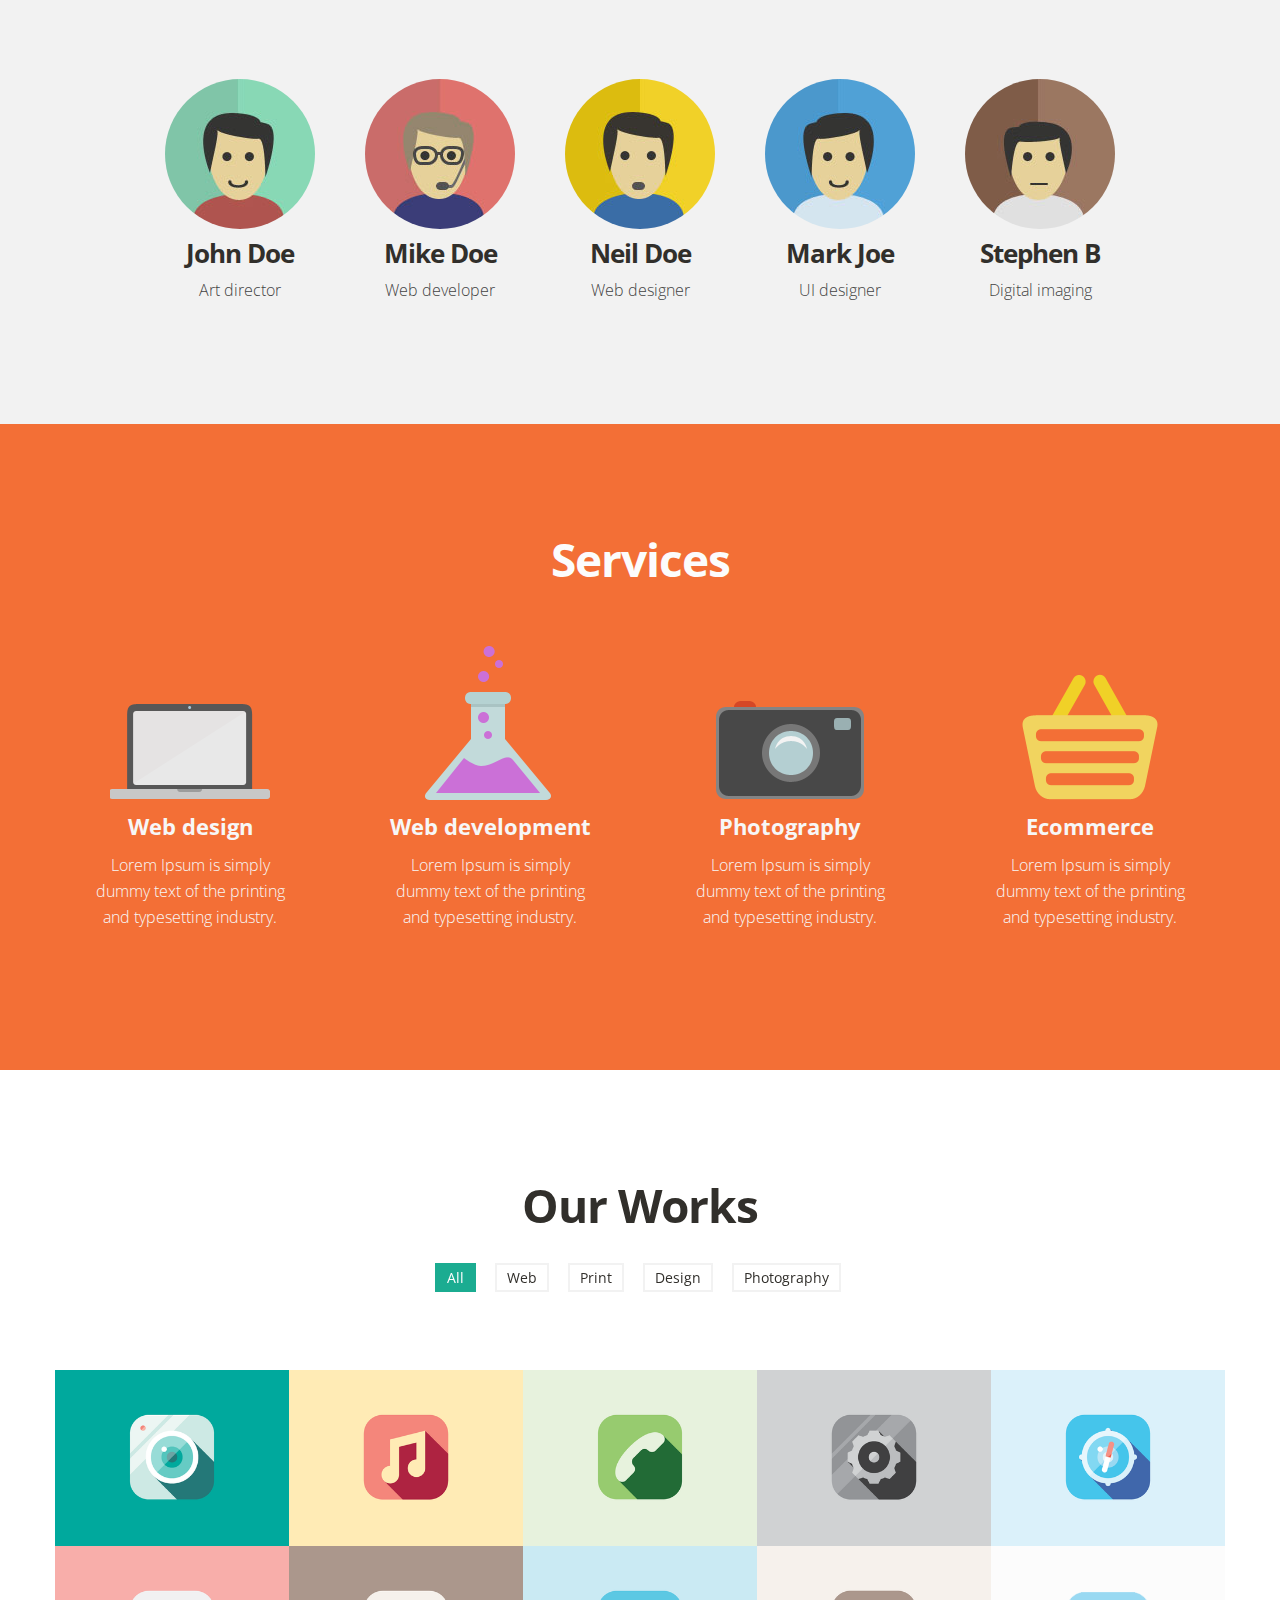
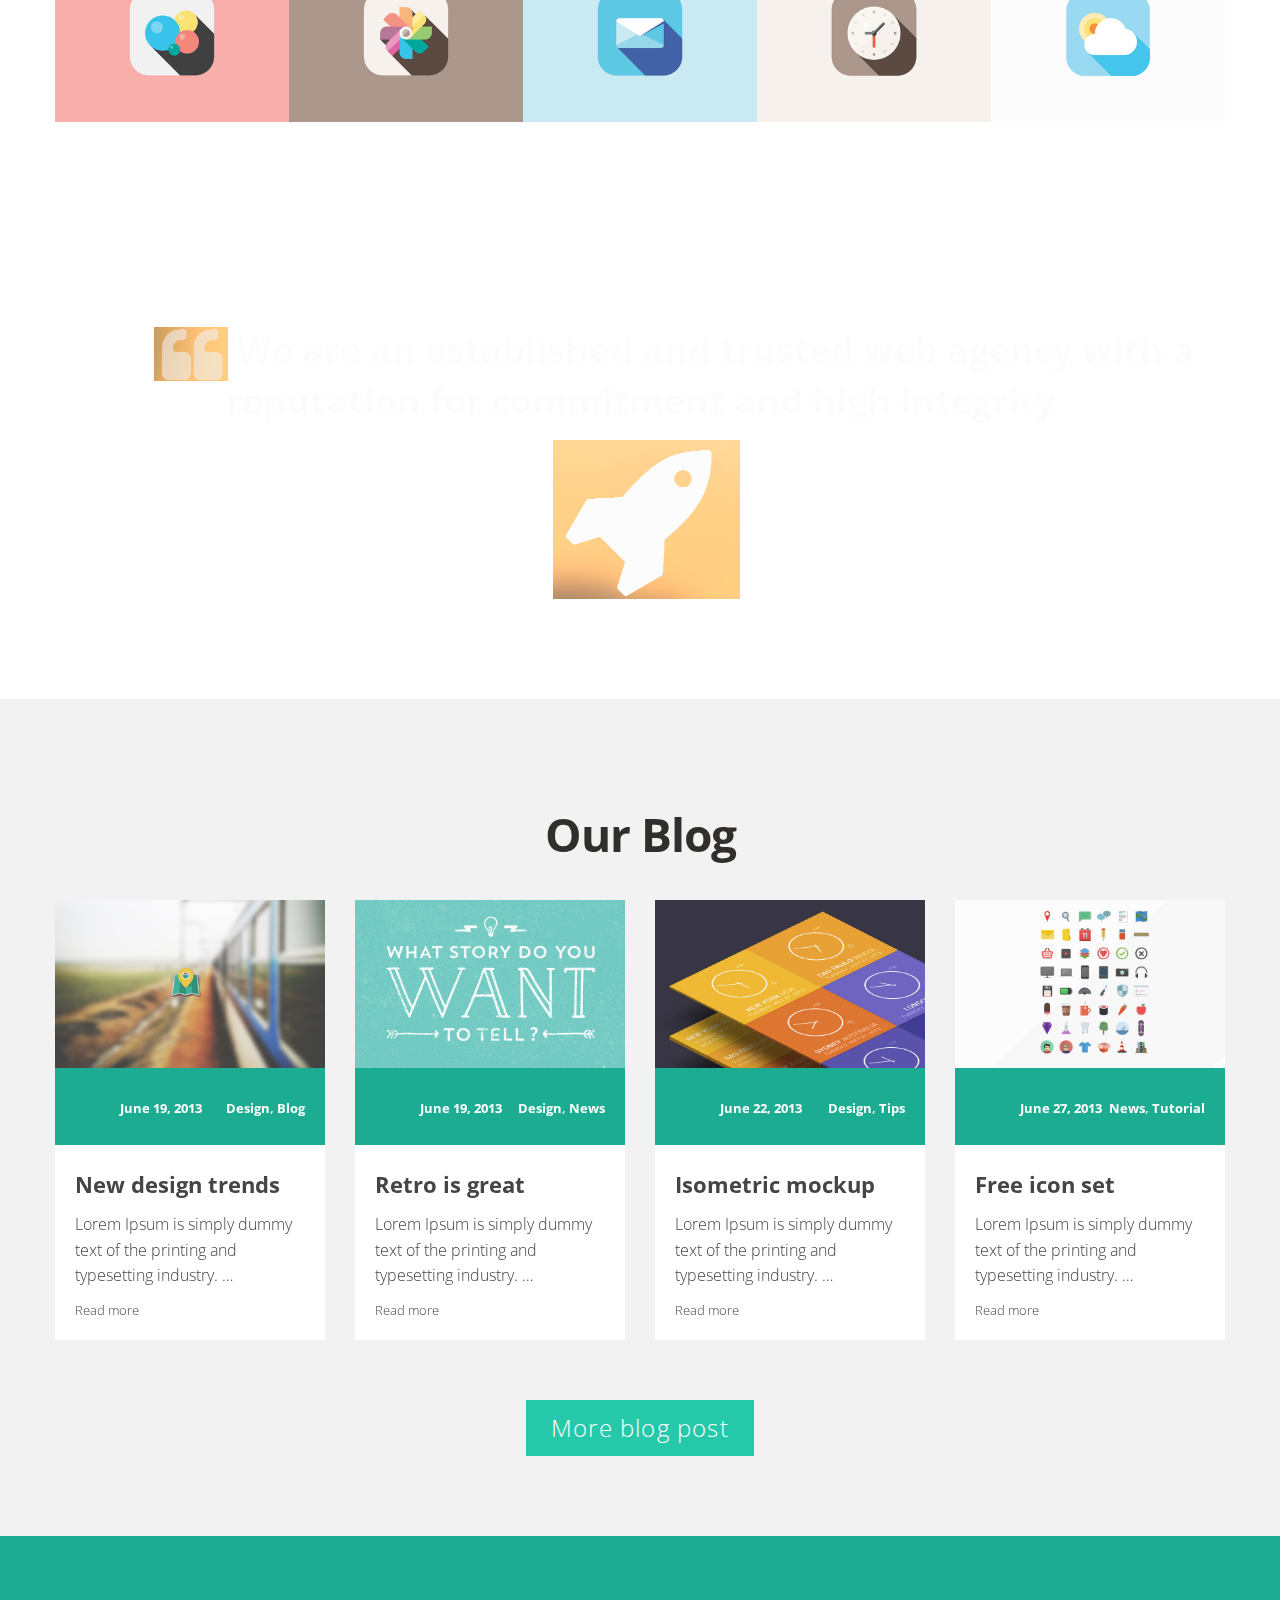
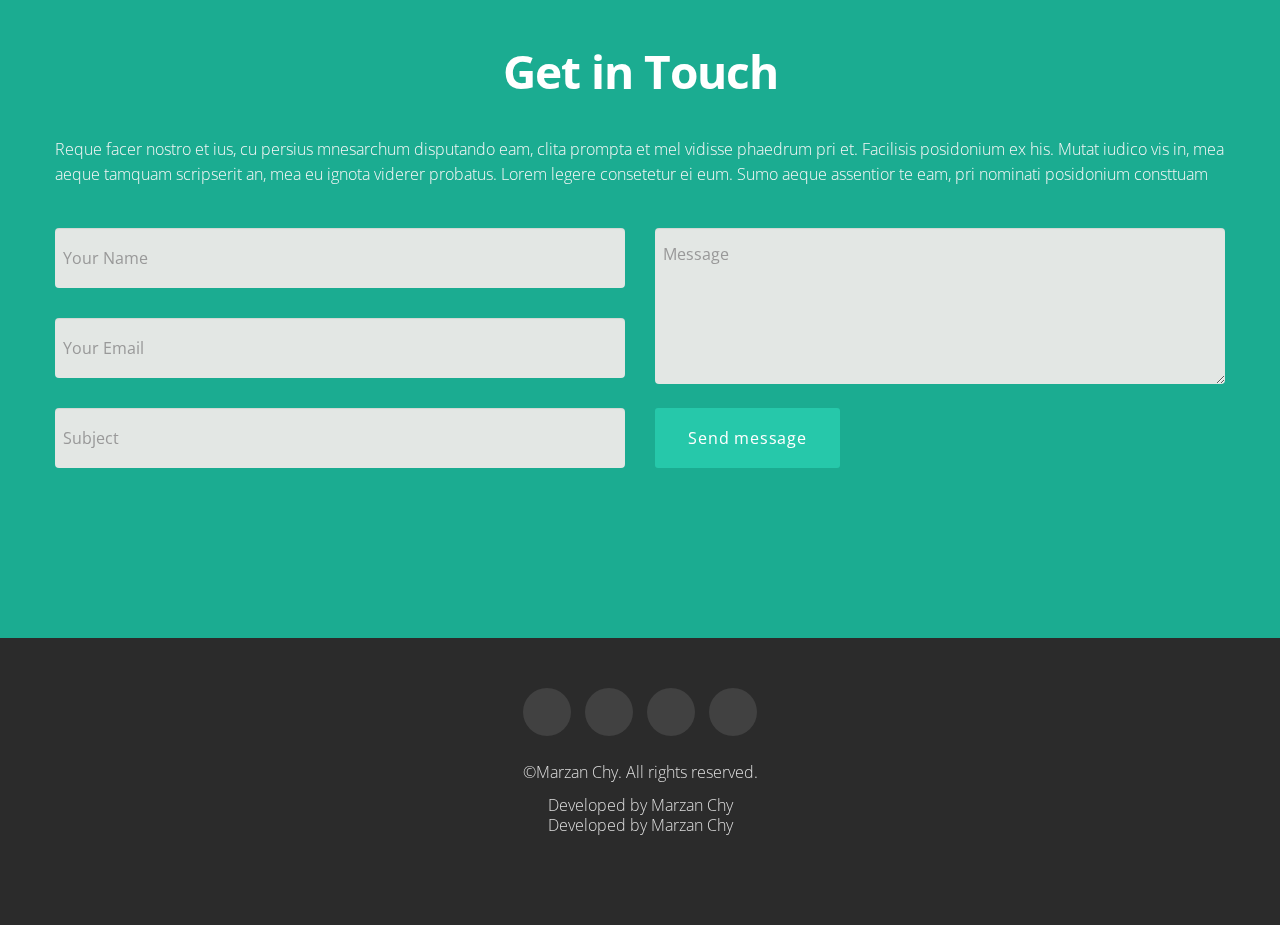
==== commit 4bb10a6e: "Update index.html" ====
--- a/index.html
+++ b/index.html
@@ -579,12 +579,12 @@
 					<p class="copyright">
 						&copy;Marzan Chy. All rights reserved.
 						<div class="credits">
-							<!--
-                All the links in the footer should remain intact.
-                You can delete the links only if you purchased the pro version.
-                Licensing information: https://bootstrapmade.com/license/
-                Purchase the pro version with working PHP/AJAX contact form: https://bootstrapmade.com/buy/?theme=Maxim
-              -->
+		
+							 Developed by <a href="https://marzanchy.github.io/web/">Marzan Chy</a>
+							
+						</div>
+					<div class="credits">
+		
 							 Developed by <a href="https://marzanchy.github.io/web/">Marzan Chy</a>
 							
 						</div>
